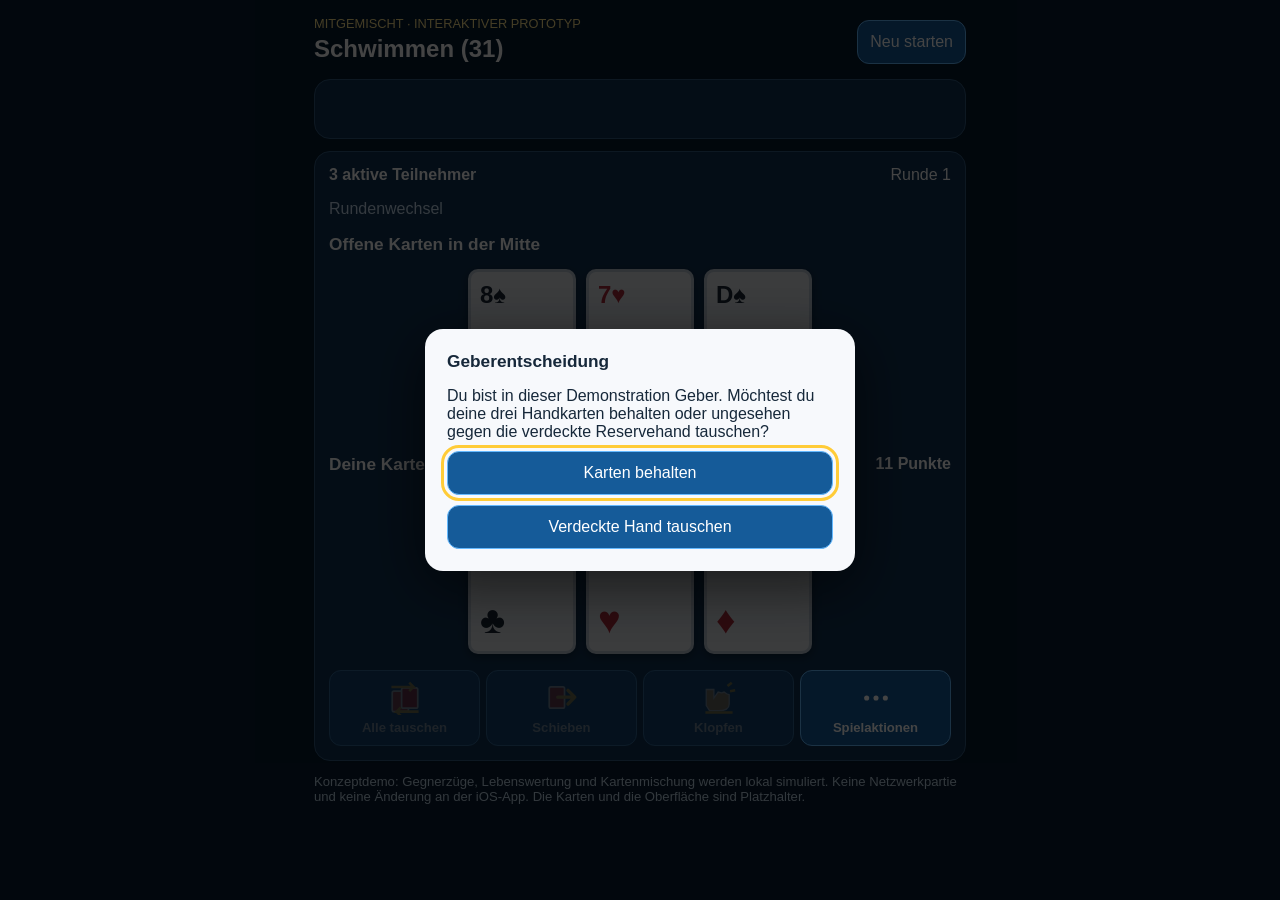
==== schwimmen/index.html @ 588c95e6 "Add standalone Schwimmen interactive prototype" ====
<!doctype html><html lang="de"><head><meta charset="utf-8"><meta name="viewport" content="width=device-width,initial-scale=1"><title>Mitgemischt – Schwimmen Klickdummy</title><style>:root{font-family:-apple-system,BlinkMacSystemFont,'Segoe UI',sans-serif;color-scheme:dark}*{box-sizing:border-box}body{margin:0;background:#071b30;color:white}main{max-width:680px;margin:auto;padding:16px 14px 48px}h1{font-size:1.5rem;margin:4px 0}h2{font-size:1.08rem}button{font:inherit;cursor:pointer;color:white;background:#155b99;border:1px solid #65baff;border-radius:12px;padding:12px}button:disabled{opacity:.38;cursor:default}button:focus-visible{outline:3px solid #ffcc38;outline-offset:3px}.panel{background:#123353;border:1px solid #315b80;border-radius:16px;padding:14px;margin:12px 0}.muted{color:#c2d7eb}.status{min-height:60px}.cards{display:flex;justify-content:center;gap:10px;margin:10px 0 16px}.card{width:min(29%,108px);aspect-ratio:.7;background:#fff;color:#18212d;border-radius:10px;border:3px solid #d4dce5;padding:9px;text-align:left;font-size:1.5rem;font-weight:800;display:flex;flex-direction:column;justify-content:space-between;box-shadow:0 3px 9px #0006}.card span:last-child{text-align:center;font-size:2.4rem}.red{color:#c32935}.card.selected{outline:4px solid #ffca40}.card:disabled{opacity:.85}.actions{display:grid;grid-template-columns:repeat(4,minmax(0,1fr));gap:6px}.action{padding:8px 2px;min-height:76px;font-size:.72rem;display:flex;flex-direction:column;align-items:center;justify-content:center;gap:5px}.action svg{width:34px;height:34px}.action b{font-size:.69rem}.footer{color:#bed3e4;font-size:.82rem}.overlay{position:fixed;inset:0;background:#000b;display:flex;align-items:center;justify-content:center;padding:20px;z-index:5}.dialog{width:min(100%,430px);background:#f7f9fc;color:#16283a;border-radius:18px;padding:22px;box-shadow:0 15px 60px #0009}.dialog button{width:100%;margin-top:10px}.dialog h2{margin-top:0}.secondary{background:#31526d}.badge{font-size:.8rem;color:#ffe58b}.top{display:flex;align-items:center;justify-content:space-between;gap:12px}.score{width:100%;border-collapse:collapse}.score td,.score th{padding:9px 5px;text-align:left;border-bottom:1px solid #45627c}.hidden{display:none!important}@media(min-width:650px){.action{font-size:.86rem}.action b{font-size:.82rem}}</style></head><body><main><div class="top"><div><div class="badge">MITGEMISCHT · INTERAKTIVER PROTOTYP</div><h1>Schwimmen (31)</h1></div><button onclick="reset()">Neu starten</button></div><div class="panel status" role="status" aria-live="polite" id="status"></div><div class="panel"><div class="top"><strong id="opponents">Teilnehmer</strong><span id="round">Runde 1</span></div><p class="muted" id="turnlabel"></p><h2>Offene Karten in der Mitte</h2><div id="middle" class="cards"></div><div class="top"><h2>Deine Karten</h2><strong id="points"></strong></div><div id="hand" class="cards"></div><div class="actions"><button class="action" id="all" onclick="allSwap()"><svg viewBox="0 0 40 40" aria-hidden="true"><rect x="5" y="12" width="19" height="24" rx="2" fill="#e84b4b" stroke="white" stroke-width="2"/><rect x="16" y="8" width="19" height="24" rx="2" fill="#d92d37" stroke="white" stroke-width="2"/><path d="M4 7H30l-5-5m5 5-5 5M36 36H10l5-5m-5 5 5 5" fill="none" stroke="#ffd04d" stroke-width="3"/></svg><b>Alle tauschen</b></button><button class="action" id="pass" onclick="pass()"><svg viewBox="0 0 40 40" aria-hidden="true"><rect x="5" y="7" width="18" height="25" rx="2" fill="#db4141" stroke="white" stroke-width="2"/><path d="M15 19H35m-8-8 8 8-8 8" fill="none" stroke="#ffd04d" stroke-width="4" stroke-linecap="round" stroke-linejoin="round"/></svg><b>Schieben</b></button><button class="action" id="knock" onclick="knock()"><svg viewBox="0 0 40 40" aria-hidden="true"><path d="M5 10h9v10l5-7 4 1 3-1 3 2 3 1v11c0 5-5 8-13 8H9L5 29Z" fill="#f2b776" stroke="white" stroke-width="1.5"/><path d="M4 37h32M30 6l5-4m-2 10 6-1" stroke="#ffce44" stroke-width="3"/></svg><b>Klopfen</b></button><button class="action" onclick="showScore()"><svg viewBox="0 0 40 40" aria-hidden="true"><circle cx="9" cy="20" r="3" fill="white"/><circle cx="20" cy="20" r="3" fill="white"/><circle cx="31" cy="20" r="3" fill="white"/></svg><b>Spielaktionen</b></button></div></div><p class="footer">Konzeptdemo: Gegnerzüge, Lebenswertung und Kartenmischung werden lokal simuliert. Keine Netzwerkpartie und keine Änderung an der iOS-App. Die Karten und die Oberfläche sind Platzhalter.</p></main><div id="modal" class="overlay hidden"><div class="dialog" role="dialog" aria-modal="true" aria-labelledby="dialogTitle"><h2 id="dialogTitle"></h2><div id="dialogText"></div><div id="dialogButtons"></div></div></div><script>
const ranks=['7','8','9','10','B','D','K','A'],suits=['♠','♥','♦','♣'];let deck,hand,middle,discard,players,round,turn,selected,knocked,phase,previousFocus,allPassed;
const $=id=>document.getElementById(id);function shuffle(a){for(let i=a.length-1;i>0;i--){let j=Math.floor(Math.random()*(i+1));[a[i],a[j]]=[a[j],a[i]]}return a}function newDeck(){return shuffle(suits.flatMap(s=>ranks.map(r=>r+s)))}function value(c){let r=c.slice(0,-1);return r==='A'?11:['10','B','D','K'].includes(r)?10:Number(r)}function score(a){if(a.every(c=>c.slice(0,-1)==='A'))return 32;if(a.every(c=>c.slice(0,-1)===a[0].slice(0,-1)))return 30.5;return Math.max(...suits.map(s=>a.filter(c=>c.endsWith(s)).reduce((n,c)=>n+value(c),0)))}function format(n){return String(n).replace('.',',')}function refill(){if(deck.length<3&&discard.length){deck=shuffle(deck.concat(discard));discard=[]}}function draw3(){refill();return deck.splice(0,3)}function announce(s){$('status').textContent=s}function reset(){deck=newDeck();discard=[];players=[{name:'Du',lives:3,swimming:false,out:false},{name:'Teilnehmer 2',lives:3,swimming:false,out:false},{name:'Teilnehmer 3',lives:3,swimming:false,out:false}];round=1;turn=0;selected=-1;knocked=false;allPassed=0;phase='dealer';hand=draw3();middle=draw3();render();dialog('Geberentscheidung','Du bist in dieser Demonstration Geber. Möchtest du deine drei Handkarten behalten oder ungesehen gegen die verdeckte Reservehand tauschen?',[['Karten behalten',()=>{phase='play';announce('Du behältst deine Karten. Der erste reguläre Spielzug beginnt.');render()}],['Verdeckte Hand tauschen',()=>{let old=hand;hand=draw3();discard.push(...old);phase='play';announce('Du hast die verdeckte Reservehand übernommen. Der erste reguläre Spielzug beginnt.');render()}]])}function card(c,idx,area){let b=document.createElement('button');b.className='card'+(/[♥♦]/.test(c)?' red':'')+(area==='hand'&&idx===selected?' selected':'');b.setAttribute('aria-label',area==='hand'?'Handkarte '+(idx+1)+': '+c:'Mittelkarte '+(idx+1)+': '+c);b.disabled=phase!=='play'||turn!==0;b.innerHTML='<span>'+c+'</span><span aria-hidden="true">'+c.slice(-1)+'</span>';b.onclick=()=>choose(area,idx);return b}function render(){['hand','middle'].forEach(area=>{let el=$(area);el.replaceChildren();(area==='hand'?hand:middle).forEach((c,i)=>el.append(card(c,i,area)))});$('points').textContent=format(score(hand))+' Punkte';$('round').textContent='Runde '+round;$('opponents').textContent=players.filter(p=>!p.out).length+' aktive Teilnehmer';$('turnlabel').textContent=phase==='play'?(turn===0?'Du bist am Zug.':'Teilnehmer '+(turn+1)+' ist am Zug.'):'Rundenwechsel';['all','pass','knock'].forEach(id=>$(id).disabled=phase!=='play'||turn!==0||(id==='knock'&&knocked));if(phase==='play'&&turn===0&&!$('status').textContent)announce('Du bist am Zug. Wähle eine Handkarte und dann eine Mittelkarte oder nutze eine Aktion.')}function choose(area,i){if(area==='hand'){selected=i;announce('Handkarte '+hand[i]+' ausgewählt. Wähle die gewünschte Mittelkarte.');render();return}if(selected<0){announce('Wähle zuerst eine Handkarte.');return}let t=hand[selected];hand[selected]=middle[i];middle[i]=t;selected=-1;announce('Eine Karte getauscht. Deine Wertung: '+format(score(hand))+' Punkte.');endAction()}function allSwap(){if(phase!=='play'||turn!==0)return;[hand,middle]=[middle,hand];announce('Alle drei Karten getauscht. Deine Wertung: '+format(score(hand))+' Punkte.');endAction()}function pass(){announce('Du hast geschoben.');allPassed++;nextTurn()}function knock(){knocked=true;announce('Du hast geklopft. Die Schlussrunde beginnt.');nextTurn()}function endAction(){render();let s=score(hand);if(s>=31){phase='declare';render();dialog(s===32?'Feuer!':'31 Punkte erreicht',s===32?'Du hast drei Asse. Verkünde Feuer, um die Runde zu beenden.':'Du hast 31 Punkte. Verkünde dein Ergebnis, um die Runde zu beenden.',[[s===32?'Feuer verkünden':'31 Punkte verkünden',()=>finishRound(s===32)]]);return}allPassed=0;nextTurn()}function nextTurn(){turn=1;render();announce('Teilnehmer 2 ist am Zug. Gegneraktionen werden in dieser Demo simuliert.');dialog('Gegnerzüge simulieren','Die tatsächliche App wartet auf die anderen Geräte. Hier kannst du ihre Spielzüge überspringen und die nächste Auswertung ansehen.',[['Gegnerzüge ausführen',()=>{if(knocked){finishRound(false);return}turn=0;if(allPassed){discard.push(...middle);middle=draw3();allPassed=0;announce('Alle Teilnehmer haben geschoben. Die Mittelkarten wurden erneuert. Du bist am Zug.')}else announce('Teilnehmer 2 hat eine Karte getauscht. Teilnehmer 3 hat geschoben. Du bist am Zug.');render()}],['Runde auswerten',()=>finishRound(false)]])}function finishRound(fire){phase='result';let rivalScores=players.slice(1).map(()=>Math.floor(12+Math.random()*19));let vals=[score(hand),...rivalScores],lowest=Math.min(...vals);let losers=fire?[1,2]:vals.map((v,i)=>v===lowest?i:-1).filter(i=>i>=0);losers.forEach(i=>{let p=players[i];if(p.out)return;if(p.swimming)p.out=true;else if(p.lives>1)p.lives--;else{p.lives=0;p.swimming=true}});render();let desc='Du: '+format(vals[0])+' Punkte. Gegner: '+rivalScores.join(' und ')+' Punkte. '+(fire?'Feuer: Alle anderen verlieren ein Leben.':'Niedrigste Wertung verliert ein Leben.');dialog('Rundenergebnis',desc,[['Aktuellen Spielstand ansehen',showScore],['Nächste Runde',nextRound]])}function nextRound(){if(players.filter(p=>!p.out).length<=1){dialog('Spielende','Die Partie ist beendet.',[['Neue Partie',reset]]);return}round++;deck=newDeck();discard=[];hand=draw3();middle=draw3();selected=-1;turn=0;knocked=false;allPassed=0;phase='play';announce('Neue Runde. Du bist am Zug.');render()}function showScore(){let html='<table class="score"><thead><tr><th>Teilnehmer</th><th>Leben / Status</th></tr></thead><tbody>'+players.map(p=>'<tr><td>'+p.name+'</td><td>'+(p.out?'Ausgeschieden':p.swimming?'Schwimmt – letzte Chance':p.lives+' Leben')+'</td></tr>').join('')+'</tbody></table>';dialog('Aktueller Spielstand',html,[['Schließen',()=>{}]])}function dialog(title,body,buttons){previousFocus=document.activeElement;$('dialogTitle').textContent=title;$('dialogText').innerHTML=body;$('dialogButtons').replaceChildren();buttons.forEach(([label,fn])=>{let b=document.createElement('button');b.textContent=label;b.onclick=()=>{closeDialog();fn()};$('dialogButtons').append(b)});$('modal').classList.remove('hidden');$('dialogButtons').querySelector('button')?.focus()}function closeDialog(){$('modal').classList.add('hidden');previousFocus?.focus?.()}reset();
</script></body></html>
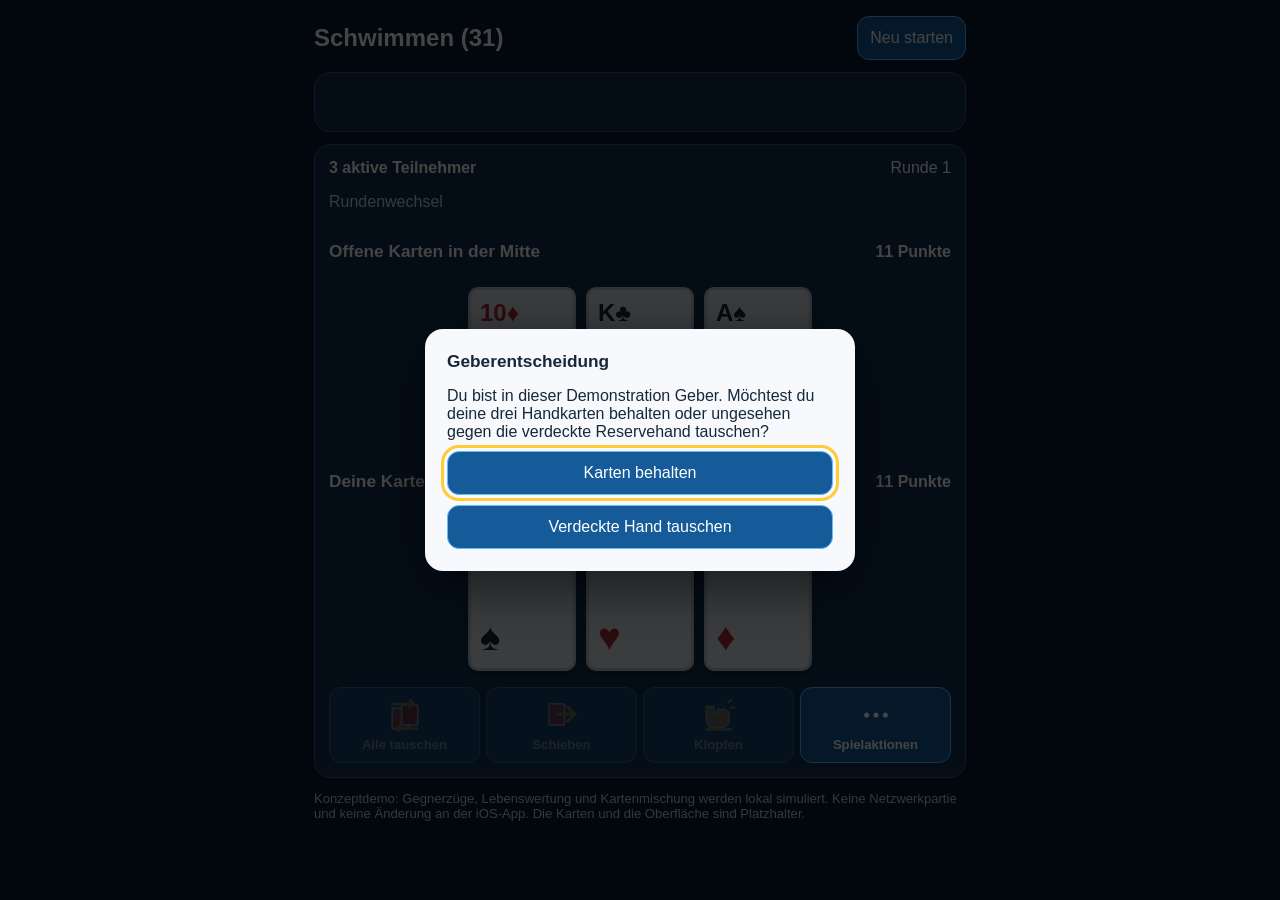
==== commit 5410ae47: "Refine Schwimmen prototype layout, middle score and German VoiceOver card labels" ====
--- a/schwimmen/index.html
+++ b/schwimmen/index.html
@@ -1,4 +1,4 @@
-<!doctype html><html lang="de"><head><meta charset="utf-8"><meta name="viewport" content="width=device-width,initial-scale=1"><title>Mitgemischt – Schwimmen Klickdummy</title><style>:root{font-family:-apple-system,BlinkMacSystemFont,'Segoe UI',sans-serif;color-scheme:dark}*{box-sizing:border-box}body{margin:0;background:#071b30;color:white}main{max-width:680px;margin:auto;padding:16px 14px 48px}h1{font-size:1.5rem;margin:4px 0}h2{font-size:1.08rem}button{font:inherit;cursor:pointer;color:white;background:#155b99;border:1px solid #65baff;border-radius:12px;padding:12px}button:disabled{opacity:.38;cursor:default}button:focus-visible{outline:3px solid #ffcc38;outline-offset:3px}.panel{background:#123353;border:1px solid #315b80;border-radius:16px;padding:14px;margin:12px 0}.muted{color:#c2d7eb}.status{min-height:60px}.cards{display:flex;justify-content:center;gap:10px;margin:10px 0 16px}.card{width:min(29%,108px);aspect-ratio:.7;background:#fff;color:#18212d;border-radius:10px;border:3px solid #d4dce5;padding:9px;text-align:left;font-size:1.5rem;font-weight:800;display:flex;flex-direction:column;justify-content:space-between;box-shadow:0 3px 9px #0006}.card span:last-child{text-align:center;font-size:2.4rem}.red{color:#c32935}.card.selected{outline:4px solid #ffca40}.card:disabled{opacity:.85}.actions{display:grid;grid-template-columns:repeat(4,minmax(0,1fr));gap:6px}.action{padding:8px 2px;min-height:76px;font-size:.72rem;display:flex;flex-direction:column;align-items:center;justify-content:center;gap:5px}.action svg{width:34px;height:34px}.action b{font-size:.69rem}.footer{color:#bed3e4;font-size:.82rem}.overlay{position:fixed;inset:0;background:#000b;display:flex;align-items:center;justify-content:center;padding:20px;z-index:5}.dialog{width:min(100%,430px);background:#f7f9fc;color:#16283a;border-radius:18px;padding:22px;box-shadow:0 15px 60px #0009}.dialog button{width:100%;margin-top:10px}.dialog h2{margin-top:0}.secondary{background:#31526d}.badge{font-size:.8rem;color:#ffe58b}.top{display:flex;align-items:center;justify-content:space-between;gap:12px}.score{width:100%;border-collapse:collapse}.score td,.score th{padding:9px 5px;text-align:left;border-bottom:1px solid #45627c}.hidden{display:none!important}@media(min-width:650px){.action{font-size:.86rem}.action b{font-size:.82rem}}</style></head><body><main><div class="top"><div><div class="badge">MITGEMISCHT · INTERAKTIVER PROTOTYP</div><h1>Schwimmen (31)</h1></div><button onclick="reset()">Neu starten</button></div><div class="panel status" role="status" aria-live="polite" id="status"></div><div class="panel"><div class="top"><strong id="opponents">Teilnehmer</strong><span id="round">Runde 1</span></div><p class="muted" id="turnlabel"></p><h2>Offene Karten in der Mitte</h2><div id="middle" class="cards"></div><div class="top"><h2>Deine Karten</h2><strong id="points"></strong></div><div id="hand" class="cards"></div><div class="actions"><button class="action" id="all" onclick="allSwap()"><svg viewBox="0 0 40 40" aria-hidden="true"><rect x="5" y="12" width="19" height="24" rx="2" fill="#e84b4b" stroke="white" stroke-width="2"/><rect x="16" y="8" width="19" height="24" rx="2" fill="#d92d37" stroke="white" stroke-width="2"/><path d="M4 7H30l-5-5m5 5-5 5M36 36H10l5-5m-5 5 5 5" fill="none" stroke="#ffd04d" stroke-width="3"/></svg><b>Alle tauschen</b></button><button class="action" id="pass" onclick="pass()"><svg viewBox="0 0 40 40" aria-hidden="true"><rect x="5" y="7" width="18" height="25" rx="2" fill="#db4141" stroke="white" stroke-width="2"/><path d="M15 19H35m-8-8 8 8-8 8" fill="none" stroke="#ffd04d" stroke-width="4" stroke-linecap="round" stroke-linejoin="round"/></svg><b>Schieben</b></button><button class="action" id="knock" onclick="knock()"><svg viewBox="0 0 40 40" aria-hidden="true"><path d="M5 10h9v10l5-7 4 1 3-1 3 2 3 1v11c0 5-5 8-13 8H9L5 29Z" fill="#f2b776" stroke="white" stroke-width="1.5"/><path d="M4 37h32M30 6l5-4m-2 10 6-1" stroke="#ffce44" stroke-width="3"/></svg><b>Klopfen</b></button><button class="action" onclick="showScore()"><svg viewBox="0 0 40 40" aria-hidden="true"><circle cx="9" cy="20" r="3" fill="white"/><circle cx="20" cy="20" r="3" fill="white"/><circle cx="31" cy="20" r="3" fill="white"/></svg><b>Spielaktionen</b></button></div></div><p class="footer">Konzeptdemo: Gegnerzüge, Lebenswertung und Kartenmischung werden lokal simuliert. Keine Netzwerkpartie und keine Änderung an der iOS-App. Die Karten und die Oberfläche sind Platzhalter.</p></main><div id="modal" class="overlay hidden"><div class="dialog" role="dialog" aria-modal="true" aria-labelledby="dialogTitle"><h2 id="dialogTitle"></h2><div id="dialogText"></div><div id="dialogButtons"></div></div></div><script>
+<!doctype html><html lang="de"><head><meta charset="utf-8"><meta name="viewport" content="width=device-width,initial-scale=1"><title>Mitgemischt – Schwimmen Klickdummy</title><style>:root{font-family:-apple-system,BlinkMacSystemFont,'Segoe UI',sans-serif;color-scheme:dark}*{box-sizing:border-box}body{margin:0;background:#071b30;color:white}main{max-width:680px;margin:auto;padding:16px 14px 48px}h1{font-size:1.5rem;margin:4px 0}h2{font-size:1.08rem}button{font:inherit;cursor:pointer;color:white;background:#155b99;border:1px solid #65baff;border-radius:12px;padding:12px}button:disabled{opacity:.38;cursor:default}button:focus-visible{outline:3px solid #ffcc38;outline-offset:3px}.panel{background:#123353;border:1px solid #315b80;border-radius:16px;padding:14px;margin:12px 0}.muted{color:#c2d7eb}.status{min-height:60px}.cards{display:flex;justify-content:center;gap:10px;margin:10px 0 16px}.card{width:min(29%,108px);aspect-ratio:.7;background:#fff;color:#18212d;border-radius:10px;border:3px solid #d4dce5;padding:9px;text-align:left;font-size:1.5rem;font-weight:800;display:flex;flex-direction:column;justify-content:space-between;box-shadow:0 3px 9px #0006}.card span:last-child{text-align:center;font-size:2.4rem}.red{color:#c32935}.card.selected{outline:4px solid #ffca40}.card:disabled{opacity:.85}.actions{display:grid;grid-template-columns:repeat(4,minmax(0,1fr));gap:6px}.action{padding:8px 2px;min-height:76px;font-size:.72rem;display:flex;flex-direction:column;align-items:center;justify-content:center;gap:5px}.action svg{width:34px;height:34px}.action b{font-size:.69rem}.footer{color:#bed3e4;font-size:.82rem}.overlay{position:fixed;inset:0;background:#000b;display:flex;align-items:center;justify-content:center;padding:20px;z-index:5}.dialog{width:min(100%,430px);background:#f7f9fc;color:#16283a;border-radius:18px;padding:22px;box-shadow:0 15px 60px #0009}.dialog button{width:100%;margin-top:10px}.dialog h2{margin-top:0}.secondary{background:#31526d}.badge{font-size:.8rem;color:#ffe58b}.top{display:flex;align-items:center;justify-content:space-between;gap:12px}.score{width:100%;border-collapse:collapse}.score td,.score th{padding:9px 5px;text-align:left;border-bottom:1px solid #45627c}.hidden{display:none!important}@media(min-width:650px){.action{font-size:.86rem}.action b{font-size:.82rem}}</style></head><body><main><div class="top"><div><h1>Schwimmen (31)</h1></div><button onclick="reset()">Neu starten</button></div><div class="panel status" role="status" aria-live="polite" id="status"></div><div class="panel"><div class="top"><strong id="opponents">Teilnehmer</strong><span id="round">Runde 1</span></div><p class="muted" id="turnlabel"></p><div class="top"><h2>Offene Karten in der Mitte</h2><strong id="middlepoints"></strong></div><div id="middle" class="cards"></div><div class="top"><h2>Deine Karten</h2><strong id="points"></strong></div><div id="hand" class="cards"></div><div class="actions"><button class="action" id="all" onclick="allSwap()"><svg viewBox="0 0 40 40" aria-hidden="true"><rect x="5" y="12" width="19" height="24" rx="2" fill="#e84b4b" stroke="white" stroke-width="2"/><rect x="16" y="8" width="19" height="24" rx="2" fill="#d92d37" stroke="white" stroke-width="2"/><path d="M4 7H30l-5-5m5 5-5 5M36 36H10l5-5m-5 5 5 5" fill="none" stroke="#ffd04d" stroke-width="3"/></svg><b>Alle tauschen</b></button><button class="action" id="pass" onclick="pass()"><svg viewBox="0 0 40 40" aria-hidden="true"><rect x="5" y="7" width="18" height="25" rx="2" fill="#db4141" stroke="white" stroke-width="2"/><path d="M15 19H35m-8-8 8 8-8 8" fill="none" stroke="#ffd04d" stroke-width="4" stroke-linecap="round" stroke-linejoin="round"/></svg><b>Schieben</b></button><button class="action" id="knock" onclick="knock()"><svg viewBox="0 0 40 40" aria-hidden="true"><path d="M5 10h9v10l5-7 4 1 3-1 3 2 3 1v11c0 5-5 8-13 8H9L5 29Z" fill="#f2b776" stroke="white" stroke-width="1.5"/><path d="M4 37h32M30 6l5-4m-2 10 6-1" stroke="#ffce44" stroke-width="3"/></svg><b>Klopfen</b></button><button class="action" onclick="showScore()"><svg viewBox="0 0 40 40" aria-hidden="true"><circle cx="9" cy="20" r="3" fill="white"/><circle cx="20" cy="20" r="3" fill="white"/><circle cx="31" cy="20" r="3" fill="white"/></svg><b>Spielaktionen</b></button></div></div><p class="footer">Konzeptdemo: Gegnerzüge, Lebenswertung und Kartenmischung werden lokal simuliert. Keine Netzwerkpartie und keine Änderung an der iOS-App. Die Karten und die Oberfläche sind Platzhalter.</p></main><div id="modal" class="overlay hidden"><div class="dialog" role="dialog" aria-modal="true" aria-labelledby="dialogTitle"><h2 id="dialogTitle"></h2><div id="dialogText"></div><div id="dialogButtons"></div></div></div><script>
 const ranks=['7','8','9','10','B','D','K','A'],suits=['♠','♥','♦','♣'];let deck,hand,middle,discard,players,round,turn,selected,knocked,phase,previousFocus,allPassed;
-const $=id=>document.getElementById(id);function shuffle(a){for(let i=a.length-1;i>0;i--){let j=Math.floor(Math.random()*(i+1));[a[i],a[j]]=[a[j],a[i]]}return a}function newDeck(){return shuffle(suits.flatMap(s=>ranks.map(r=>r+s)))}function value(c){let r=c.slice(0,-1);return r==='A'?11:['10','B','D','K'].includes(r)?10:Number(r)}function score(a){if(a.every(c=>c.slice(0,-1)==='A'))return 32;if(a.every(c=>c.slice(0,-1)===a[0].slice(0,-1)))return 30.5;return Math.max(...suits.map(s=>a.filter(c=>c.endsWith(s)).reduce((n,c)=>n+value(c),0)))}function format(n){return String(n).replace('.',',')}function refill(){if(deck.length<3&&discard.length){deck=shuffle(deck.concat(discard));discard=[]}}function draw3(){refill();return deck.splice(0,3)}function announce(s){$('status').textContent=s}function reset(){deck=newDeck();discard=[];players=[{name:'Du',lives:3,swimming:false,out:false},{name:'Teilnehmer 2',lives:3,swimming:false,out:false},{name:'Teilnehmer 3',lives:3,swimming:false,out:false}];round=1;turn=0;selected=-1;knocked=false;allPassed=0;phase='dealer';hand=draw3();middle=draw3();render();dialog('Geberentscheidung','Du bist in dieser Demonstration Geber. Möchtest du deine drei Handkarten behalten oder ungesehen gegen die verdeckte Reservehand tauschen?',[['Karten behalten',()=>{phase='play';announce('Du behältst deine Karten. Der erste reguläre Spielzug beginnt.');render()}],['Verdeckte Hand tauschen',()=>{let old=hand;hand=draw3();discard.push(...old);phase='play';announce('Du hast die verdeckte Reservehand übernommen. Der erste reguläre Spielzug beginnt.');render()}]])}function card(c,idx,area){let b=document.createElement('button');b.className='card'+(/[♥♦]/.test(c)?' red':'')+(area==='hand'&&idx===selected?' selected':'');b.setAttribute('aria-label',area==='hand'?'Handkarte '+(idx+1)+': '+c:'Mittelkarte '+(idx+1)+': '+c);b.disabled=phase!=='play'||turn!==0;b.innerHTML='<span>'+c+'</span><span aria-hidden="true">'+c.slice(-1)+'</span>';b.onclick=()=>choose(area,idx);return b}function render(){['hand','middle'].forEach(area=>{let el=$(area);el.replaceChildren();(area==='hand'?hand:middle).forEach((c,i)=>el.append(card(c,i,area)))});$('points').textContent=format(score(hand))+' Punkte';$('round').textContent='Runde '+round;$('opponents').textContent=players.filter(p=>!p.out).length+' aktive Teilnehmer';$('turnlabel').textContent=phase==='play'?(turn===0?'Du bist am Zug.':'Teilnehmer '+(turn+1)+' ist am Zug.'):'Rundenwechsel';['all','pass','knock'].forEach(id=>$(id).disabled=phase!=='play'||turn!==0||(id==='knock'&&knocked));if(phase==='play'&&turn===0&&!$('status').textContent)announce('Du bist am Zug. Wähle eine Handkarte und dann eine Mittelkarte oder nutze eine Aktion.')}function choose(area,i){if(area==='hand'){selected=i;announce('Handkarte '+hand[i]+' ausgewählt. Wähle die gewünschte Mittelkarte.');render();return}if(selected<0){announce('Wähle zuerst eine Handkarte.');return}let t=hand[selected];hand[selected]=middle[i];middle[i]=t;selected=-1;announce('Eine Karte getauscht. Deine Wertung: '+format(score(hand))+' Punkte.');endAction()}function allSwap(){if(phase!=='play'||turn!==0)return;[hand,middle]=[middle,hand];announce('Alle drei Karten getauscht. Deine Wertung: '+format(score(hand))+' Punkte.');endAction()}function pass(){announce('Du hast geschoben.');allPassed++;nextTurn()}function knock(){knocked=true;announce('Du hast geklopft. Die Schlussrunde beginnt.');nextTurn()}function endAction(){render();let s=score(hand);if(s>=31){phase='declare';render();dialog(s===32?'Feuer!':'31 Punkte erreicht',s===32?'Du hast drei Asse. Verkünde Feuer, um die Runde zu beenden.':'Du hast 31 Punkte. Verkünde dein Ergebnis, um die Runde zu beenden.',[[s===32?'Feuer verkünden':'31 Punkte verkünden',()=>finishRound(s===32)]]);return}allPassed=0;nextTurn()}function nextTurn(){turn=1;render();announce('Teilnehmer 2 ist am Zug. Gegneraktionen werden in dieser Demo simuliert.');dialog('Gegnerzüge simulieren','Die tatsächliche App wartet auf die anderen Geräte. Hier kannst du ihre Spielzüge überspringen und die nächste Auswertung ansehen.',[['Gegnerzüge ausführen',()=>{if(knocked){finishRound(false);return}turn=0;if(allPassed){discard.push(...middle);middle=draw3();allPassed=0;announce('Alle Teilnehmer haben geschoben. Die Mittelkarten wurden erneuert. Du bist am Zug.')}else announce('Teilnehmer 2 hat eine Karte getauscht. Teilnehmer 3 hat geschoben. Du bist am Zug.');render()}],['Runde auswerten',()=>finishRound(false)]])}function finishRound(fire){phase='result';let rivalScores=players.slice(1).map(()=>Math.floor(12+Math.random()*19));let vals=[score(hand),...rivalScores],lowest=Math.min(...vals);let losers=fire?[1,2]:vals.map((v,i)=>v===lowest?i:-1).filter(i=>i>=0);losers.forEach(i=>{let p=players[i];if(p.out)return;if(p.swimming)p.out=true;else if(p.lives>1)p.lives--;else{p.lives=0;p.swimming=true}});render();let desc='Du: '+format(vals[0])+' Punkte. Gegner: '+rivalScores.join(' und ')+' Punkte. '+(fire?'Feuer: Alle anderen verlieren ein Leben.':'Niedrigste Wertung verliert ein Leben.');dialog('Rundenergebnis',desc,[['Aktuellen Spielstand ansehen',showScore],['Nächste Runde',nextRound]])}function nextRound(){if(players.filter(p=>!p.out).length<=1){dialog('Spielende','Die Partie ist beendet.',[['Neue Partie',reset]]);return}round++;deck=newDeck();discard=[];hand=draw3();middle=draw3();selected=-1;turn=0;knocked=false;allPassed=0;phase='play';announce('Neue Runde. Du bist am Zug.');render()}function showScore(){let html='<table class="score"><thead><tr><th>Teilnehmer</th><th>Leben / Status</th></tr></thead><tbody>'+players.map(p=>'<tr><td>'+p.name+'</td><td>'+(p.out?'Ausgeschieden':p.swimming?'Schwimmt – letzte Chance':p.lives+' Leben')+'</td></tr>').join('')+'</tbody></table>';dialog('Aktueller Spielstand',html,[['Schließen',()=>{}]])}function dialog(title,body,buttons){previousFocus=document.activeElement;$('dialogTitle').textContent=title;$('dialogText').innerHTML=body;$('dialogButtons').replaceChildren();buttons.forEach(([label,fn])=>{let b=document.createElement('button');b.textContent=label;b.onclick=()=>{closeDialog();fn()};$('dialogButtons').append(b)});$('modal').classList.remove('hidden');$('dialogButtons').querySelector('button')?.focus()}function closeDialog(){$('modal').classList.add('hidden');previousFocus?.focus?.()}reset();
+const $=id=>document.getElementById(id);function shuffle(a){for(let i=a.length-1;i>0;i--){let j=Math.floor(Math.random()*(i+1));[a[i],a[j]]=[a[j],a[i]]}return a}function newDeck(){return shuffle(suits.flatMap(s=>ranks.map(r=>r+s)))}function value(c){let r=c.slice(0,-1);return r==='A'?11:['10','B','D','K'].includes(r)?10:Number(r)}function score(a){if(a.every(c=>c.slice(0,-1)==='A'))return 32;if(a.every(c=>c.slice(0,-1)===a[0].slice(0,-1)))return 30.5;return Math.max(...suits.map(s=>a.filter(c=>c.endsWith(s)).reduce((n,c)=>n+value(c),0)))}function format(n){return String(n).replace('.',',')}function cardName(c){const r=c.slice(0,-1),s=c.slice(-1);const rank={A:'Ass',K:'König',D:'Dame',B:'Bube'}[r]||r;const suit={'♠':'Pik','♥':'Herz','♦':'Karo','♣':'Kreuz'}[s];return suit+' '+rank}function speakCards(a){return a.map(cardName).join(', ')}function refill(){if(deck.length<3&&discard.length){deck=shuffle(deck.concat(discard));discard=[]}}function draw3(){refill();return deck.splice(0,3)}function announce(s){$('status').textContent=s}function reset(){deck=newDeck();discard=[];players=[{name:'Du',lives:3,swimming:false,out:false},{name:'Teilnehmer 2',lives:3,swimming:false,out:false},{name:'Teilnehmer 3',lives:3,swimming:false,out:false}];round=1;turn=0;selected=-1;knocked=false;allPassed=0;phase='dealer';hand=draw3();middle=draw3();render();dialog('Geberentscheidung','Du bist in dieser Demonstration Geber. Möchtest du deine drei Handkarten behalten oder ungesehen gegen die verdeckte Reservehand tauschen?',[['Karten behalten',()=>{phase='play';announce('Du behältst deine Karten. Der erste reguläre Spielzug beginnt.');render()}],['Verdeckte Hand tauschen',()=>{let old=hand;hand=draw3();discard.push(...old);phase='play';announce('Du hast die verdeckte Reservehand übernommen. Der erste reguläre Spielzug beginnt.');render()}]])}function card(c,idx,area){let b=document.createElement('button');b.className='card'+(/[♥♦]/.test(c)?' red':'')+(area==='hand'&&idx===selected?' selected':'');b.setAttribute('aria-label',area==='hand'?'Handkarte '+(idx+1)+': '+cardName(c):'Mittelkarte '+(idx+1)+': '+cardName(c));b.disabled=phase!=='play'||turn!==0;b.innerHTML='<span>'+c+'</span><span aria-hidden="true">'+c.slice(-1)+'</span>';b.onclick=()=>choose(area,idx);return b}function render(){['hand','middle'].forEach(area=>{let el=$(area);el.replaceChildren();(area==='hand'?hand:middle).forEach((c,i)=>el.append(card(c,i,area)))});$('points').textContent=format(score(hand))+' Punkte';$('middlepoints').textContent=format(score(middle))+' Punkte';$('round').textContent='Runde '+round;$('opponents').textContent=players.filter(p=>!p.out).length+' aktive Teilnehmer';$('turnlabel').textContent=phase==='play'?(turn===0?'Du bist am Zug.':'Teilnehmer '+(turn+1)+' ist am Zug.'):'Rundenwechsel';['all','pass','knock'].forEach(id=>$(id).disabled=phase!=='play'||turn!==0||(id==='knock'&&knocked));if(phase==='play'&&turn===0&&!$('status').textContent)announce('Du bist am Zug. Wähle eine Handkarte und dann eine Mittelkarte oder nutze eine Aktion.')}function choose(area,i){if(area==='hand'){selected=i;announce('Handkarte '+cardName(hand[i])+' ausgewählt. Wähle die gewünschte Mittelkarte.');render();return}if(selected<0){announce('Wähle zuerst eine Handkarte.');return}let t=hand[selected];hand[selected]=middle[i];middle[i]=t;selected=-1;announce('Eine Karte getauscht. Deine Hand: '+speakCards(hand)+'. Deine Wertung: '+format(score(hand))+' Punkte.');endAction()}function allSwap(){if(phase!=='play'||turn!==0)return;[hand,middle]=[middle,hand];announce('Alle drei Karten getauscht. Deine Hand: '+speakCards(hand)+'. Deine Wertung: '+format(score(hand))+' Punkte.');endAction()}function pass(){announce('Du hast geschoben.');allPassed++;nextTurn()}function knock(){knocked=true;announce('Du hast geklopft. Die Schlussrunde beginnt.');nextTurn()}function endAction(){render();let s=score(hand);if(s>=31){phase='declare';render();dialog(s===32?'Feuer!':'31 Punkte erreicht',s===32?'Du hast drei Asse. Verkünde Feuer, um die Runde zu beenden.':'Du hast 31 Punkte. Verkünde dein Ergebnis, um die Runde zu beenden.',[[s===32?'Feuer verkünden':'31 Punkte verkünden',()=>finishRound(s===32)]]);return}allPassed=0;nextTurn()}function nextTurn(){turn=1;render();announce('Teilnehmer 2 ist am Zug. Gegneraktionen werden in dieser Demo simuliert.');dialog('Gegnerzüge simulieren','Die tatsächliche App wartet auf die anderen Geräte. Hier kannst du ihre Spielzüge überspringen und die nächste Auswertung ansehen.',[['Gegnerzüge ausführen',()=>{if(knocked){finishRound(false);return}turn=0;if(allPassed){discard.push(...middle);middle=draw3();allPassed=0;announce('Alle Teilnehmer haben geschoben. Die Mittelkarten wurden erneuert. Du bist am Zug.')}else announce('Teilnehmer 2 hat eine Karte getauscht. Teilnehmer 3 hat geschoben. Du bist am Zug.');render()}],['Runde auswerten',()=>finishRound(false)]])}function finishRound(fire){phase='result';let rivalScores=players.slice(1).map(()=>Math.floor(12+Math.random()*19));let vals=[score(hand),...rivalScores],lowest=Math.min(...vals);let losers=fire?[1,2]:vals.map((v,i)=>v===lowest?i:-1).filter(i=>i>=0);losers.forEach(i=>{let p=players[i];if(p.out)return;if(p.swimming)p.out=true;else if(p.lives>1)p.lives--;else{p.lives=0;p.swimming=true}});render();let desc='Du: '+format(vals[0])+' Punkte. Gegner: '+rivalScores.join(' und ')+' Punkte. '+(fire?'Feuer: Alle anderen verlieren ein Leben.':'Niedrigste Wertung verliert ein Leben.');dialog('Rundenergebnis',desc,[['Aktuellen Spielstand ansehen',showScore],['Nächste Runde',nextRound]])}function nextRound(){if(players.filter(p=>!p.out).length<=1){dialog('Spielende','Die Partie ist beendet.',[['Neue Partie',reset]]);return}round++;deck=newDeck();discard=[];hand=draw3();middle=draw3();selected=-1;turn=0;knocked=false;allPassed=0;phase='play';announce('Neue Runde. Du bist am Zug.');render()}function showScore(){let html='<table class="score"><thead><tr><th>Teilnehmer</th><th>Leben / Status</th></tr></thead><tbody>'+players.map(p=>'<tr><td>'+p.name+'</td><td>'+(p.out?'Ausgeschieden':p.swimming?'Schwimmt – letzte Chance':p.lives+' Leben')+'</td></tr>').join('')+'</tbody></table>';dialog('Aktueller Spielstand',html,[['Schließen',()=>{}]])}function dialog(title,body,buttons){previousFocus=document.activeElement;$('dialogTitle').textContent=title;$('dialogText').innerHTML=body;$('dialogButtons').replaceChildren();buttons.forEach(([label,fn])=>{let b=document.createElement('button');b.textContent=label;b.onclick=()=>{closeDialog();fn()};$('dialogButtons').append(b)});$('modal').classList.remove('hidden');$('dialogButtons').querySelector('button')?.focus()}function closeDialog(){$('modal').classList.add('hidden');previousFocus?.focus?.()}reset();
 </script></body></html>
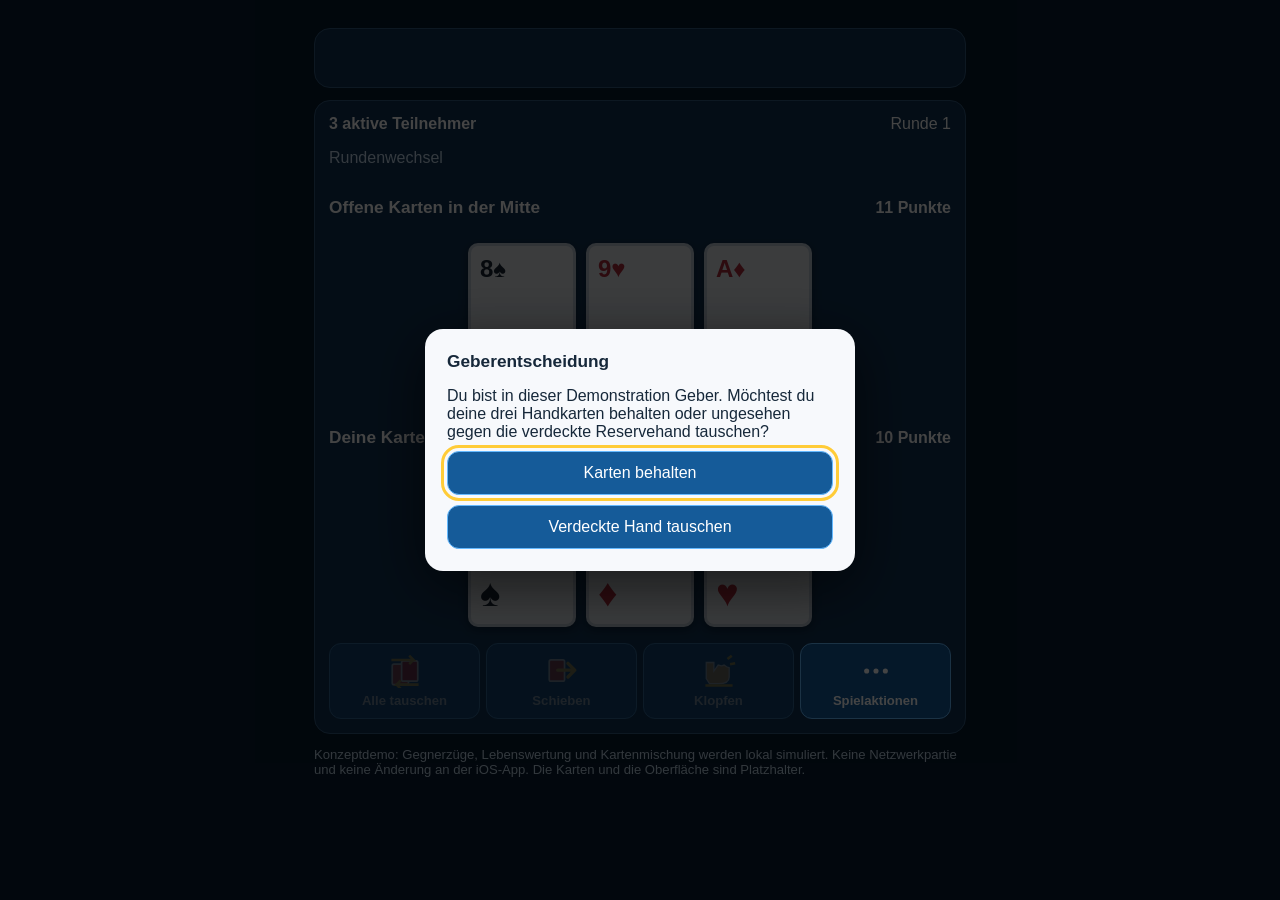
==== commit 2dc099f8: "Remove redundant Schwimmen title and restart button to save vertical space" ====
--- a/schwimmen/index.html
+++ b/schwimmen/index.html
@@ -1,4 +1,4 @@
-<!doctype html><html lang="de"><head><meta charset="utf-8"><meta name="viewport" content="width=device-width,initial-scale=1"><title>Mitgemischt – Schwimmen Klickdummy</title><style>:root{font-family:-apple-system,BlinkMacSystemFont,'Segoe UI',sans-serif;color-scheme:dark}*{box-sizing:border-box}body{margin:0;background:#071b30;color:white}main{max-width:680px;margin:auto;padding:16px 14px 48px}h1{font-size:1.5rem;margin:4px 0}h2{font-size:1.08rem}button{font:inherit;cursor:pointer;color:white;background:#155b99;border:1px solid #65baff;border-radius:12px;padding:12px}button:disabled{opacity:.38;cursor:default}button:focus-visible{outline:3px solid #ffcc38;outline-offset:3px}.panel{background:#123353;border:1px solid #315b80;border-radius:16px;padding:14px;margin:12px 0}.muted{color:#c2d7eb}.status{min-height:60px}.cards{display:flex;justify-content:center;gap:10px;margin:10px 0 16px}.card{width:min(29%,108px);aspect-ratio:.7;background:#fff;color:#18212d;border-radius:10px;border:3px solid #d4dce5;padding:9px;text-align:left;font-size:1.5rem;font-weight:800;display:flex;flex-direction:column;justify-content:space-between;box-shadow:0 3px 9px #0006}.card span:last-child{text-align:center;font-size:2.4rem}.red{color:#c32935}.card.selected{outline:4px solid #ffca40}.card:disabled{opacity:.85}.actions{display:grid;grid-template-columns:repeat(4,minmax(0,1fr));gap:6px}.action{padding:8px 2px;min-height:76px;font-size:.72rem;display:flex;flex-direction:column;align-items:center;justify-content:center;gap:5px}.action svg{width:34px;height:34px}.action b{font-size:.69rem}.footer{color:#bed3e4;font-size:.82rem}.overlay{position:fixed;inset:0;background:#000b;display:flex;align-items:center;justify-content:center;padding:20px;z-index:5}.dialog{width:min(100%,430px);background:#f7f9fc;color:#16283a;border-radius:18px;padding:22px;box-shadow:0 15px 60px #0009}.dialog button{width:100%;margin-top:10px}.dialog h2{margin-top:0}.secondary{background:#31526d}.badge{font-size:.8rem;color:#ffe58b}.top{display:flex;align-items:center;justify-content:space-between;gap:12px}.score{width:100%;border-collapse:collapse}.score td,.score th{padding:9px 5px;text-align:left;border-bottom:1px solid #45627c}.hidden{display:none!important}@media(min-width:650px){.action{font-size:.86rem}.action b{font-size:.82rem}}</style></head><body><main><div class="top"><div><h1>Schwimmen (31)</h1></div><button onclick="reset()">Neu starten</button></div><div class="panel status" role="status" aria-live="polite" id="status"></div><div class="panel"><div class="top"><strong id="opponents">Teilnehmer</strong><span id="round">Runde 1</span></div><p class="muted" id="turnlabel"></p><div class="top"><h2>Offene Karten in der Mitte</h2><strong id="middlepoints"></strong></div><div id="middle" class="cards"></div><div class="top"><h2>Deine Karten</h2><strong id="points"></strong></div><div id="hand" class="cards"></div><div class="actions"><button class="action" id="all" onclick="allSwap()"><svg viewBox="0 0 40 40" aria-hidden="true"><rect x="5" y="12" width="19" height="24" rx="2" fill="#e84b4b" stroke="white" stroke-width="2"/><rect x="16" y="8" width="19" height="24" rx="2" fill="#d92d37" stroke="white" stroke-width="2"/><path d="M4 7H30l-5-5m5 5-5 5M36 36H10l5-5m-5 5 5 5" fill="none" stroke="#ffd04d" stroke-width="3"/></svg><b>Alle tauschen</b></button><button class="action" id="pass" onclick="pass()"><svg viewBox="0 0 40 40" aria-hidden="true"><rect x="5" y="7" width="18" height="25" rx="2" fill="#db4141" stroke="white" stroke-width="2"/><path d="M15 19H35m-8-8 8 8-8 8" fill="none" stroke="#ffd04d" stroke-width="4" stroke-linecap="round" stroke-linejoin="round"/></svg><b>Schieben</b></button><button class="action" id="knock" onclick="knock()"><svg viewBox="0 0 40 40" aria-hidden="true"><path d="M5 10h9v10l5-7 4 1 3-1 3 2 3 1v11c0 5-5 8-13 8H9L5 29Z" fill="#f2b776" stroke="white" stroke-width="1.5"/><path d="M4 37h32M30 6l5-4m-2 10 6-1" stroke="#ffce44" stroke-width="3"/></svg><b>Klopfen</b></button><button class="action" onclick="showScore()"><svg viewBox="0 0 40 40" aria-hidden="true"><circle cx="9" cy="20" r="3" fill="white"/><circle cx="20" cy="20" r="3" fill="white"/><circle cx="31" cy="20" r="3" fill="white"/></svg><b>Spielaktionen</b></button></div></div><p class="footer">Konzeptdemo: Gegnerzüge, Lebenswertung und Kartenmischung werden lokal simuliert. Keine Netzwerkpartie und keine Änderung an der iOS-App. Die Karten und die Oberfläche sind Platzhalter.</p></main><div id="modal" class="overlay hidden"><div class="dialog" role="dialog" aria-modal="true" aria-labelledby="dialogTitle"><h2 id="dialogTitle"></h2><div id="dialogText"></div><div id="dialogButtons"></div></div></div><script>
+<!doctype html><html lang="de"><head><meta charset="utf-8"><meta name="viewport" content="width=device-width,initial-scale=1"><title>Mitgemischt – Schwimmen Klickdummy</title><style>:root{font-family:-apple-system,BlinkMacSystemFont,'Segoe UI',sans-serif;color-scheme:dark}*{box-sizing:border-box}body{margin:0;background:#071b30;color:white}main{max-width:680px;margin:auto;padding:16px 14px 48px}h1{font-size:1.5rem;margin:4px 0}h2{font-size:1.08rem}button{font:inherit;cursor:pointer;color:white;background:#155b99;border:1px solid #65baff;border-radius:12px;padding:12px}button:disabled{opacity:.38;cursor:default}button:focus-visible{outline:3px solid #ffcc38;outline-offset:3px}.panel{background:#123353;border:1px solid #315b80;border-radius:16px;padding:14px;margin:12px 0}.muted{color:#c2d7eb}.status{min-height:60px}.cards{display:flex;justify-content:center;gap:10px;margin:10px 0 16px}.card{width:min(29%,108px);aspect-ratio:.7;background:#fff;color:#18212d;border-radius:10px;border:3px solid #d4dce5;padding:9px;text-align:left;font-size:1.5rem;font-weight:800;display:flex;flex-direction:column;justify-content:space-between;box-shadow:0 3px 9px #0006}.card span:last-child{text-align:center;font-size:2.4rem}.red{color:#c32935}.card.selected{outline:4px solid #ffca40}.card:disabled{opacity:.85}.actions{display:grid;grid-template-columns:repeat(4,minmax(0,1fr));gap:6px}.action{padding:8px 2px;min-height:76px;font-size:.72rem;display:flex;flex-direction:column;align-items:center;justify-content:center;gap:5px}.action svg{width:34px;height:34px}.action b{font-size:.69rem}.footer{color:#bed3e4;font-size:.82rem}.overlay{position:fixed;inset:0;background:#000b;display:flex;align-items:center;justify-content:center;padding:20px;z-index:5}.dialog{width:min(100%,430px);background:#f7f9fc;color:#16283a;border-radius:18px;padding:22px;box-shadow:0 15px 60px #0009}.dialog button{width:100%;margin-top:10px}.dialog h2{margin-top:0}.secondary{background:#31526d}.badge{font-size:.8rem;color:#ffe58b}.top{display:flex;align-items:center;justify-content:space-between;gap:12px}.score{width:100%;border-collapse:collapse}.score td,.score th{padding:9px 5px;text-align:left;border-bottom:1px solid #45627c}.hidden{display:none!important}@media(min-width:650px){.action{font-size:.86rem}.action b{font-size:.82rem}}</style></head><body><main><div class="panel status" role="status" aria-live="polite" id="status"></div><div class="panel"><div class="top"><strong id="opponents">Teilnehmer</strong><span id="round">Runde 1</span></div><p class="muted" id="turnlabel"></p><div class="top"><h2>Offene Karten in der Mitte</h2><strong id="middlepoints"></strong></div><div id="middle" class="cards"></div><div class="top"><h2>Deine Karten</h2><strong id="points"></strong></div><div id="hand" class="cards"></div><div class="actions"><button class="action" id="all" onclick="allSwap()"><svg viewBox="0 0 40 40" aria-hidden="true"><rect x="5" y="12" width="19" height="24" rx="2" fill="#e84b4b" stroke="white" stroke-width="2"/><rect x="16" y="8" width="19" height="24" rx="2" fill="#d92d37" stroke="white" stroke-width="2"/><path d="M4 7H30l-5-5m5 5-5 5M36 36H10l5-5m-5 5 5 5" fill="none" stroke="#ffd04d" stroke-width="3"/></svg><b>Alle tauschen</b></button><button class="action" id="pass" onclick="pass()"><svg viewBox="0 0 40 40" aria-hidden="true"><rect x="5" y="7" width="18" height="25" rx="2" fill="#db4141" stroke="white" stroke-width="2"/><path d="M15 19H35m-8-8 8 8-8 8" fill="none" stroke="#ffd04d" stroke-width="4" stroke-linecap="round" stroke-linejoin="round"/></svg><b>Schieben</b></button><button class="action" id="knock" onclick="knock()"><svg viewBox="0 0 40 40" aria-hidden="true"><path d="M5 10h9v10l5-7 4 1 3-1 3 2 3 1v11c0 5-5 8-13 8H9L5 29Z" fill="#f2b776" stroke="white" stroke-width="1.5"/><path d="M4 37h32M30 6l5-4m-2 10 6-1" stroke="#ffce44" stroke-width="3"/></svg><b>Klopfen</b></button><button class="action" onclick="showScore()"><svg viewBox="0 0 40 40" aria-hidden="true"><circle cx="9" cy="20" r="3" fill="white"/><circle cx="20" cy="20" r="3" fill="white"/><circle cx="31" cy="20" r="3" fill="white"/></svg><b>Spielaktionen</b></button></div></div><p class="footer">Konzeptdemo: Gegnerzüge, Lebenswertung und Kartenmischung werden lokal simuliert. Keine Netzwerkpartie und keine Änderung an der iOS-App. Die Karten und die Oberfläche sind Platzhalter.</p></main><div id="modal" class="overlay hidden"><div class="dialog" role="dialog" aria-modal="true" aria-labelledby="dialogTitle"><h2 id="dialogTitle"></h2><div id="dialogText"></div><div id="dialogButtons"></div></div></div><script>
 const ranks=['7','8','9','10','B','D','K','A'],suits=['♠','♥','♦','♣'];let deck,hand,middle,discard,players,round,turn,selected,knocked,phase,previousFocus,allPassed;
 const $=id=>document.getElementById(id);function shuffle(a){for(let i=a.length-1;i>0;i--){let j=Math.floor(Math.random()*(i+1));[a[i],a[j]]=[a[j],a[i]]}return a}function newDeck(){return shuffle(suits.flatMap(s=>ranks.map(r=>r+s)))}function value(c){let r=c.slice(0,-1);return r==='A'?11:['10','B','D','K'].includes(r)?10:Number(r)}function score(a){if(a.every(c=>c.slice(0,-1)==='A'))return 32;if(a.every(c=>c.slice(0,-1)===a[0].slice(0,-1)))return 30.5;return Math.max(...suits.map(s=>a.filter(c=>c.endsWith(s)).reduce((n,c)=>n+value(c),0)))}function format(n){return String(n).replace('.',',')}function cardName(c){const r=c.slice(0,-1),s=c.slice(-1);const rank={A:'Ass',K:'König',D:'Dame',B:'Bube'}[r]||r;const suit={'♠':'Pik','♥':'Herz','♦':'Karo','♣':'Kreuz'}[s];return suit+' '+rank}function speakCards(a){return a.map(cardName).join(', ')}function refill(){if(deck.length<3&&discard.length){deck=shuffle(deck.concat(discard));discard=[]}}function draw3(){refill();return deck.splice(0,3)}function announce(s){$('status').textContent=s}function reset(){deck=newDeck();discard=[];players=[{name:'Du',lives:3,swimming:false,out:false},{name:'Teilnehmer 2',lives:3,swimming:false,out:false},{name:'Teilnehmer 3',lives:3,swimming:false,out:false}];round=1;turn=0;selected=-1;knocked=false;allPassed=0;phase='dealer';hand=draw3();middle=draw3();render();dialog('Geberentscheidung','Du bist in dieser Demonstration Geber. Möchtest du deine drei Handkarten behalten oder ungesehen gegen die verdeckte Reservehand tauschen?',[['Karten behalten',()=>{phase='play';announce('Du behältst deine Karten. Der erste reguläre Spielzug beginnt.');render()}],['Verdeckte Hand tauschen',()=>{let old=hand;hand=draw3();discard.push(...old);phase='play';announce('Du hast die verdeckte Reservehand übernommen. Der erste reguläre Spielzug beginnt.');render()}]])}function card(c,idx,area){let b=document.createElement('button');b.className='card'+(/[♥♦]/.test(c)?' red':'')+(area==='hand'&&idx===selected?' selected':'');b.setAttribute('aria-label',area==='hand'?'Handkarte '+(idx+1)+': '+cardName(c):'Mittelkarte '+(idx+1)+': '+cardName(c));b.disabled=phase!=='play'||turn!==0;b.innerHTML='<span>'+c+'</span><span aria-hidden="true">'+c.slice(-1)+'</span>';b.onclick=()=>choose(area,idx);return b}function render(){['hand','middle'].forEach(area=>{let el=$(area);el.replaceChildren();(area==='hand'?hand:middle).forEach((c,i)=>el.append(card(c,i,area)))});$('points').textContent=format(score(hand))+' Punkte';$('middlepoints').textContent=format(score(middle))+' Punkte';$('round').textContent='Runde '+round;$('opponents').textContent=players.filter(p=>!p.out).length+' aktive Teilnehmer';$('turnlabel').textContent=phase==='play'?(turn===0?'Du bist am Zug.':'Teilnehmer '+(turn+1)+' ist am Zug.'):'Rundenwechsel';['all','pass','knock'].forEach(id=>$(id).disabled=phase!=='play'||turn!==0||(id==='knock'&&knocked));if(phase==='play'&&turn===0&&!$('status').textContent)announce('Du bist am Zug. Wähle eine Handkarte und dann eine Mittelkarte oder nutze eine Aktion.')}function choose(area,i){if(area==='hand'){selected=i;announce('Handkarte '+cardName(hand[i])+' ausgewählt. Wähle die gewünschte Mittelkarte.');render();return}if(selected<0){announce('Wähle zuerst eine Handkarte.');return}let t=hand[selected];hand[selected]=middle[i];middle[i]=t;selected=-1;announce('Eine Karte getauscht. Deine Hand: '+speakCards(hand)+'. Deine Wertung: '+format(score(hand))+' Punkte.');endAction()}function allSwap(){if(phase!=='play'||turn!==0)return;[hand,middle]=[middle,hand];announce('Alle drei Karten getauscht. Deine Hand: '+speakCards(hand)+'. Deine Wertung: '+format(score(hand))+' Punkte.');endAction()}function pass(){announce('Du hast geschoben.');allPassed++;nextTurn()}function knock(){knocked=true;announce('Du hast geklopft. Die Schlussrunde beginnt.');nextTurn()}function endAction(){render();let s=score(hand);if(s>=31){phase='declare';render();dialog(s===32?'Feuer!':'31 Punkte erreicht',s===32?'Du hast drei Asse. Verkünde Feuer, um die Runde zu beenden.':'Du hast 31 Punkte. Verkünde dein Ergebnis, um die Runde zu beenden.',[[s===32?'Feuer verkünden':'31 Punkte verkünden',()=>finishRound(s===32)]]);return}allPassed=0;nextTurn()}function nextTurn(){turn=1;render();announce('Teilnehmer 2 ist am Zug. Gegneraktionen werden in dieser Demo simuliert.');dialog('Gegnerzüge simulieren','Die tatsächliche App wartet auf die anderen Geräte. Hier kannst du ihre Spielzüge überspringen und die nächste Auswertung ansehen.',[['Gegnerzüge ausführen',()=>{if(knocked){finishRound(false);return}turn=0;if(allPassed){discard.push(...middle);middle=draw3();allPassed=0;announce('Alle Teilnehmer haben geschoben. Die Mittelkarten wurden erneuert. Du bist am Zug.')}else announce('Teilnehmer 2 hat eine Karte getauscht. Teilnehmer 3 hat geschoben. Du bist am Zug.');render()}],['Runde auswerten',()=>finishRound(false)]])}function finishRound(fire){phase='result';let rivalScores=players.slice(1).map(()=>Math.floor(12+Math.random()*19));let vals=[score(hand),...rivalScores],lowest=Math.min(...vals);let losers=fire?[1,2]:vals.map((v,i)=>v===lowest?i:-1).filter(i=>i>=0);losers.forEach(i=>{let p=players[i];if(p.out)return;if(p.swimming)p.out=true;else if(p.lives>1)p.lives--;else{p.lives=0;p.swimming=true}});render();let desc='Du: '+format(vals[0])+' Punkte. Gegner: '+rivalScores.join(' und ')+' Punkte. '+(fire?'Feuer: Alle anderen verlieren ein Leben.':'Niedrigste Wertung verliert ein Leben.');dialog('Rundenergebnis',desc,[['Aktuellen Spielstand ansehen',showScore],['Nächste Runde',nextRound]])}function nextRound(){if(players.filter(p=>!p.out).length<=1){dialog('Spielende','Die Partie ist beendet.',[['Neue Partie',reset]]);return}round++;deck=newDeck();discard=[];hand=draw3();middle=draw3();selected=-1;turn=0;knocked=false;allPassed=0;phase='play';announce('Neue Runde. Du bist am Zug.');render()}function showScore(){let html='<table class="score"><thead><tr><th>Teilnehmer</th><th>Leben / Status</th></tr></thead><tbody>'+players.map(p=>'<tr><td>'+p.name+'</td><td>'+(p.out?'Ausgeschieden':p.swimming?'Schwimmt – letzte Chance':p.lives+' Leben')+'</td></tr>').join('')+'</tbody></table>';dialog('Aktueller Spielstand',html,[['Schließen',()=>{}]])}function dialog(title,body,buttons){previousFocus=document.activeElement;$('dialogTitle').textContent=title;$('dialogText').innerHTML=body;$('dialogButtons').replaceChildren();buttons.forEach(([label,fn])=>{let b=document.createElement('button');b.textContent=label;b.onclick=()=>{closeDialog();fn()};$('dialogButtons').append(b)});$('modal').classList.remove('hidden');$('dialogButtons').querySelector('button')?.focus()}function closeDialog(){$('modal').classList.add('hidden');previousFocus?.focus?.()}reset();
 </script></body></html>
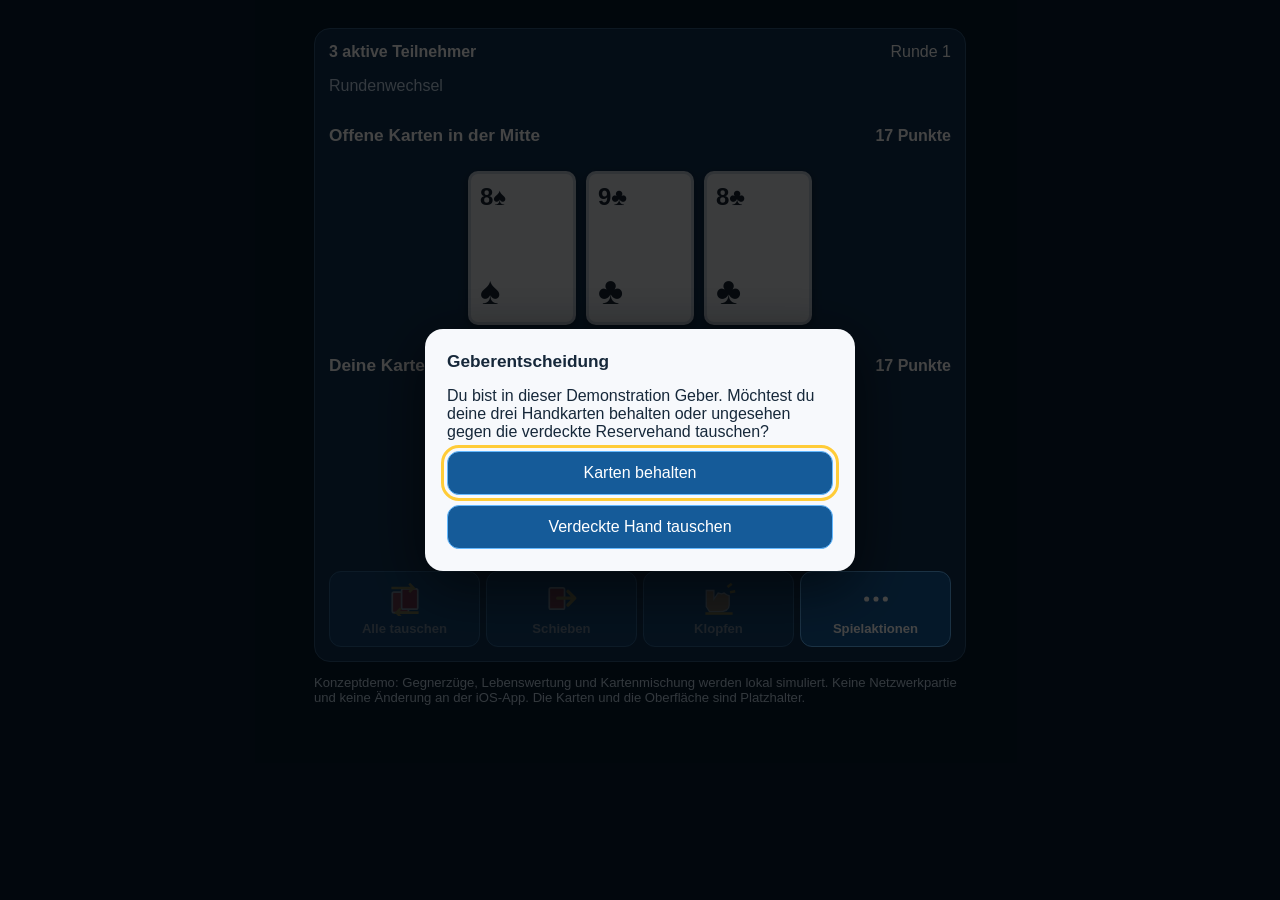
==== commit af295342: "Remove redundant visible status panel while retaining accessible live announcements" ====
--- a/schwimmen/index.html
+++ b/schwimmen/index.html
@@ -1,4 +1,4 @@
-<!doctype html><html lang="de"><head><meta charset="utf-8"><meta name="viewport" content="width=device-width,initial-scale=1"><title>Mitgemischt – Schwimmen Klickdummy</title><style>:root{font-family:-apple-system,BlinkMacSystemFont,'Segoe UI',sans-serif;color-scheme:dark}*{box-sizing:border-box}body{margin:0;background:#071b30;color:white}main{max-width:680px;margin:auto;padding:16px 14px 48px}h1{font-size:1.5rem;margin:4px 0}h2{font-size:1.08rem}button{font:inherit;cursor:pointer;color:white;background:#155b99;border:1px solid #65baff;border-radius:12px;padding:12px}button:disabled{opacity:.38;cursor:default}button:focus-visible{outline:3px solid #ffcc38;outline-offset:3px}.panel{background:#123353;border:1px solid #315b80;border-radius:16px;padding:14px;margin:12px 0}.muted{color:#c2d7eb}.status{min-height:60px}.cards{display:flex;justify-content:center;gap:10px;margin:10px 0 16px}.card{width:min(29%,108px);aspect-ratio:.7;background:#fff;color:#18212d;border-radius:10px;border:3px solid #d4dce5;padding:9px;text-align:left;font-size:1.5rem;font-weight:800;display:flex;flex-direction:column;justify-content:space-between;box-shadow:0 3px 9px #0006}.card span:last-child{text-align:center;font-size:2.4rem}.red{color:#c32935}.card.selected{outline:4px solid #ffca40}.card:disabled{opacity:.85}.actions{display:grid;grid-template-columns:repeat(4,minmax(0,1fr));gap:6px}.action{padding:8px 2px;min-height:76px;font-size:.72rem;display:flex;flex-direction:column;align-items:center;justify-content:center;gap:5px}.action svg{width:34px;height:34px}.action b{font-size:.69rem}.footer{color:#bed3e4;font-size:.82rem}.overlay{position:fixed;inset:0;background:#000b;display:flex;align-items:center;justify-content:center;padding:20px;z-index:5}.dialog{width:min(100%,430px);background:#f7f9fc;color:#16283a;border-radius:18px;padding:22px;box-shadow:0 15px 60px #0009}.dialog button{width:100%;margin-top:10px}.dialog h2{margin-top:0}.secondary{background:#31526d}.badge{font-size:.8rem;color:#ffe58b}.top{display:flex;align-items:center;justify-content:space-between;gap:12px}.score{width:100%;border-collapse:collapse}.score td,.score th{padding:9px 5px;text-align:left;border-bottom:1px solid #45627c}.hidden{display:none!important}@media(min-width:650px){.action{font-size:.86rem}.action b{font-size:.82rem}}</style></head><body><main><div class="panel status" role="status" aria-live="polite" id="status"></div><div class="panel"><div class="top"><strong id="opponents">Teilnehmer</strong><span id="round">Runde 1</span></div><p class="muted" id="turnlabel"></p><div class="top"><h2>Offene Karten in der Mitte</h2><strong id="middlepoints"></strong></div><div id="middle" class="cards"></div><div class="top"><h2>Deine Karten</h2><strong id="points"></strong></div><div id="hand" class="cards"></div><div class="actions"><button class="action" id="all" onclick="allSwap()"><svg viewBox="0 0 40 40" aria-hidden="true"><rect x="5" y="12" width="19" height="24" rx="2" fill="#e84b4b" stroke="white" stroke-width="2"/><rect x="16" y="8" width="19" height="24" rx="2" fill="#d92d37" stroke="white" stroke-width="2"/><path d="M4 7H30l-5-5m5 5-5 5M36 36H10l5-5m-5 5 5 5" fill="none" stroke="#ffd04d" stroke-width="3"/></svg><b>Alle tauschen</b></button><button class="action" id="pass" onclick="pass()"><svg viewBox="0 0 40 40" aria-hidden="true"><rect x="5" y="7" width="18" height="25" rx="2" fill="#db4141" stroke="white" stroke-width="2"/><path d="M15 19H35m-8-8 8 8-8 8" fill="none" stroke="#ffd04d" stroke-width="4" stroke-linecap="round" stroke-linejoin="round"/></svg><b>Schieben</b></button><button class="action" id="knock" onclick="knock()"><svg viewBox="0 0 40 40" aria-hidden="true"><path d="M5 10h9v10l5-7 4 1 3-1 3 2 3 1v11c0 5-5 8-13 8H9L5 29Z" fill="#f2b776" stroke="white" stroke-width="1.5"/><path d="M4 37h32M30 6l5-4m-2 10 6-1" stroke="#ffce44" stroke-width="3"/></svg><b>Klopfen</b></button><button class="action" onclick="showScore()"><svg viewBox="0 0 40 40" aria-hidden="true"><circle cx="9" cy="20" r="3" fill="white"/><circle cx="20" cy="20" r="3" fill="white"/><circle cx="31" cy="20" r="3" fill="white"/></svg><b>Spielaktionen</b></button></div></div><p class="footer">Konzeptdemo: Gegnerzüge, Lebenswertung und Kartenmischung werden lokal simuliert. Keine Netzwerkpartie und keine Änderung an der iOS-App. Die Karten und die Oberfläche sind Platzhalter.</p></main><div id="modal" class="overlay hidden"><div class="dialog" role="dialog" aria-modal="true" aria-labelledby="dialogTitle"><h2 id="dialogTitle"></h2><div id="dialogText"></div><div id="dialogButtons"></div></div></div><script>
+<!doctype html><html lang="de"><head><meta charset="utf-8"><meta name="viewport" content="width=device-width,initial-scale=1"><title>Mitgemischt – Schwimmen Klickdummy</title><style>:root{font-family:-apple-system,BlinkMacSystemFont,'Segoe UI',sans-serif;color-scheme:dark}*{box-sizing:border-box}body{margin:0;background:#071b30;color:white}main{max-width:680px;margin:auto;padding:16px 14px 48px}h1{font-size:1.5rem;margin:4px 0}h2{font-size:1.08rem}button{font:inherit;cursor:pointer;color:white;background:#155b99;border:1px solid #65baff;border-radius:12px;padding:12px}button:disabled{opacity:.38;cursor:default}button:focus-visible{outline:3px solid #ffcc38;outline-offset:3px}.panel{background:#123353;border:1px solid #315b80;border-radius:16px;padding:14px;margin:12px 0}.muted{color:#c2d7eb}.status{min-height:60px}.cards{display:flex;justify-content:center;gap:10px;margin:10px 0 16px}.card{width:min(29%,108px);aspect-ratio:.7;background:#fff;color:#18212d;border-radius:10px;border:3px solid #d4dce5;padding:9px;text-align:left;font-size:1.5rem;font-weight:800;display:flex;flex-direction:column;justify-content:space-between;box-shadow:0 3px 9px #0006}.card span:last-child{text-align:center;font-size:2.4rem}.red{color:#c32935}.card.selected{outline:4px solid #ffca40}.card:disabled{opacity:.85}.actions{display:grid;grid-template-columns:repeat(4,minmax(0,1fr));gap:6px}.action{padding:8px 2px;min-height:76px;font-size:.72rem;display:flex;flex-direction:column;align-items:center;justify-content:center;gap:5px}.action svg{width:34px;height:34px}.action b{font-size:.69rem}.footer{color:#bed3e4;font-size:.82rem}.overlay{position:fixed;inset:0;background:#000b;display:flex;align-items:center;justify-content:center;padding:20px;z-index:5}.dialog{width:min(100%,430px);background:#f7f9fc;color:#16283a;border-radius:18px;padding:22px;box-shadow:0 15px 60px #0009}.dialog button{width:100%;margin-top:10px}.dialog h2{margin-top:0}.secondary{background:#31526d}.badge{font-size:.8rem;color:#ffe58b}.top{display:flex;align-items:center;justify-content:space-between;gap:12px}.score{width:100%;border-collapse:collapse}.score td,.score th{padding:9px 5px;text-align:left;border-bottom:1px solid #45627c}.hidden{display:none!important}@media(min-width:650px){.action{font-size:.86rem}.action b{font-size:.82rem}}</style></head><body><main><div id="status" class="hidden" role="status" aria-live="polite" aria-atomic="true"></div><div class="panel"><div class="top"><strong id="opponents">Teilnehmer</strong><span id="round">Runde 1</span></div><p class="muted" id="turnlabel"></p><div class="top"><h2>Offene Karten in der Mitte</h2><strong id="middlepoints"></strong></div><div id="middle" class="cards"></div><div class="top"><h2>Deine Karten</h2><strong id="points"></strong></div><div id="hand" class="cards"></div><div class="actions"><button class="action" id="all" onclick="allSwap()"><svg viewBox="0 0 40 40" aria-hidden="true"><rect x="5" y="12" width="19" height="24" rx="2" fill="#e84b4b" stroke="white" stroke-width="2"/><rect x="16" y="8" width="19" height="24" rx="2" fill="#d92d37" stroke="white" stroke-width="2"/><path d="M4 7H30l-5-5m5 5-5 5M36 36H10l5-5m-5 5 5 5" fill="none" stroke="#ffd04d" stroke-width="3"/></svg><b>Alle tauschen</b></button><button class="action" id="pass" onclick="pass()"><svg viewBox="0 0 40 40" aria-hidden="true"><rect x="5" y="7" width="18" height="25" rx="2" fill="#db4141" stroke="white" stroke-width="2"/><path d="M15 19H35m-8-8 8 8-8 8" fill="none" stroke="#ffd04d" stroke-width="4" stroke-linecap="round" stroke-linejoin="round"/></svg><b>Schieben</b></button><button class="action" id="knock" onclick="knock()"><svg viewBox="0 0 40 40" aria-hidden="true"><path d="M5 10h9v10l5-7 4 1 3-1 3 2 3 1v11c0 5-5 8-13 8H9L5 29Z" fill="#f2b776" stroke="white" stroke-width="1.5"/><path d="M4 37h32M30 6l5-4m-2 10 6-1" stroke="#ffce44" stroke-width="3"/></svg><b>Klopfen</b></button><button class="action" onclick="showScore()"><svg viewBox="0 0 40 40" aria-hidden="true"><circle cx="9" cy="20" r="3" fill="white"/><circle cx="20" cy="20" r="3" fill="white"/><circle cx="31" cy="20" r="3" fill="white"/></svg><b>Spielaktionen</b></button></div></div><p class="footer">Konzeptdemo: Gegnerzüge, Lebenswertung und Kartenmischung werden lokal simuliert. Keine Netzwerkpartie und keine Änderung an der iOS-App. Die Karten und die Oberfläche sind Platzhalter.</p></main><div id="modal" class="overlay hidden"><div class="dialog" role="dialog" aria-modal="true" aria-labelledby="dialogTitle"><h2 id="dialogTitle"></h2><div id="dialogText"></div><div id="dialogButtons"></div></div></div><script>
 const ranks=['7','8','9','10','B','D','K','A'],suits=['♠','♥','♦','♣'];let deck,hand,middle,discard,players,round,turn,selected,knocked,phase,previousFocus,allPassed;
 const $=id=>document.getElementById(id);function shuffle(a){for(let i=a.length-1;i>0;i--){let j=Math.floor(Math.random()*(i+1));[a[i],a[j]]=[a[j],a[i]]}return a}function newDeck(){return shuffle(suits.flatMap(s=>ranks.map(r=>r+s)))}function value(c){let r=c.slice(0,-1);return r==='A'?11:['10','B','D','K'].includes(r)?10:Number(r)}function score(a){if(a.every(c=>c.slice(0,-1)==='A'))return 32;if(a.every(c=>c.slice(0,-1)===a[0].slice(0,-1)))return 30.5;return Math.max(...suits.map(s=>a.filter(c=>c.endsWith(s)).reduce((n,c)=>n+value(c),0)))}function format(n){return String(n).replace('.',',')}function cardName(c){const r=c.slice(0,-1),s=c.slice(-1);const rank={A:'Ass',K:'König',D:'Dame',B:'Bube'}[r]||r;const suit={'♠':'Pik','♥':'Herz','♦':'Karo','♣':'Kreuz'}[s];return suit+' '+rank}function speakCards(a){return a.map(cardName).join(', ')}function refill(){if(deck.length<3&&discard.length){deck=shuffle(deck.concat(discard));discard=[]}}function draw3(){refill();return deck.splice(0,3)}function announce(s){$('status').textContent=s}function reset(){deck=newDeck();discard=[];players=[{name:'Du',lives:3,swimming:false,out:false},{name:'Teilnehmer 2',lives:3,swimming:false,out:false},{name:'Teilnehmer 3',lives:3,swimming:false,out:false}];round=1;turn=0;selected=-1;knocked=false;allPassed=0;phase='dealer';hand=draw3();middle=draw3();render();dialog('Geberentscheidung','Du bist in dieser Demonstration Geber. Möchtest du deine drei Handkarten behalten oder ungesehen gegen die verdeckte Reservehand tauschen?',[['Karten behalten',()=>{phase='play';announce('Du behältst deine Karten. Der erste reguläre Spielzug beginnt.');render()}],['Verdeckte Hand tauschen',()=>{let old=hand;hand=draw3();discard.push(...old);phase='play';announce('Du hast die verdeckte Reservehand übernommen. Der erste reguläre Spielzug beginnt.');render()}]])}function card(c,idx,area){let b=document.createElement('button');b.className='card'+(/[♥♦]/.test(c)?' red':'')+(area==='hand'&&idx===selected?' selected':'');b.setAttribute('aria-label',area==='hand'?'Handkarte '+(idx+1)+': '+cardName(c):'Mittelkarte '+(idx+1)+': '+cardName(c));b.disabled=phase!=='play'||turn!==0;b.innerHTML='<span>'+c+'</span><span aria-hidden="true">'+c.slice(-1)+'</span>';b.onclick=()=>choose(area,idx);return b}function render(){['hand','middle'].forEach(area=>{let el=$(area);el.replaceChildren();(area==='hand'?hand:middle).forEach((c,i)=>el.append(card(c,i,area)))});$('points').textContent=format(score(hand))+' Punkte';$('middlepoints').textContent=format(score(middle))+' Punkte';$('round').textContent='Runde '+round;$('opponents').textContent=players.filter(p=>!p.out).length+' aktive Teilnehmer';$('turnlabel').textContent=phase==='play'?(turn===0?'Du bist am Zug.':'Teilnehmer '+(turn+1)+' ist am Zug.'):'Rundenwechsel';['all','pass','knock'].forEach(id=>$(id).disabled=phase!=='play'||turn!==0||(id==='knock'&&knocked));if(phase==='play'&&turn===0&&!$('status').textContent)announce('Du bist am Zug. Wähle eine Handkarte und dann eine Mittelkarte oder nutze eine Aktion.')}function choose(area,i){if(area==='hand'){selected=i;announce('Handkarte '+cardName(hand[i])+' ausgewählt. Wähle die gewünschte Mittelkarte.');render();return}if(selected<0){announce('Wähle zuerst eine Handkarte.');return}let t=hand[selected];hand[selected]=middle[i];middle[i]=t;selected=-1;announce('Eine Karte getauscht. Deine Hand: '+speakCards(hand)+'. Deine Wertung: '+format(score(hand))+' Punkte.');endAction()}function allSwap(){if(phase!=='play'||turn!==0)return;[hand,middle]=[middle,hand];announce('Alle drei Karten getauscht. Deine Hand: '+speakCards(hand)+'. Deine Wertung: '+format(score(hand))+' Punkte.');endAction()}function pass(){announce('Du hast geschoben.');allPassed++;nextTurn()}function knock(){knocked=true;announce('Du hast geklopft. Die Schlussrunde beginnt.');nextTurn()}function endAction(){render();let s=score(hand);if(s>=31){phase='declare';render();dialog(s===32?'Feuer!':'31 Punkte erreicht',s===32?'Du hast drei Asse. Verkünde Feuer, um die Runde zu beenden.':'Du hast 31 Punkte. Verkünde dein Ergebnis, um die Runde zu beenden.',[[s===32?'Feuer verkünden':'31 Punkte verkünden',()=>finishRound(s===32)]]);return}allPassed=0;nextTurn()}function nextTurn(){turn=1;render();announce('Teilnehmer 2 ist am Zug. Gegneraktionen werden in dieser Demo simuliert.');dialog('Gegnerzüge simulieren','Die tatsächliche App wartet auf die anderen Geräte. Hier kannst du ihre Spielzüge überspringen und die nächste Auswertung ansehen.',[['Gegnerzüge ausführen',()=>{if(knocked){finishRound(false);return}turn=0;if(allPassed){discard.push(...middle);middle=draw3();allPassed=0;announce('Alle Teilnehmer haben geschoben. Die Mittelkarten wurden erneuert. Du bist am Zug.')}else announce('Teilnehmer 2 hat eine Karte getauscht. Teilnehmer 3 hat geschoben. Du bist am Zug.');render()}],['Runde auswerten',()=>finishRound(false)]])}function finishRound(fire){phase='result';let rivalScores=players.slice(1).map(()=>Math.floor(12+Math.random()*19));let vals=[score(hand),...rivalScores],lowest=Math.min(...vals);let losers=fire?[1,2]:vals.map((v,i)=>v===lowest?i:-1).filter(i=>i>=0);losers.forEach(i=>{let p=players[i];if(p.out)return;if(p.swimming)p.out=true;else if(p.lives>1)p.lives--;else{p.lives=0;p.swimming=true}});render();let desc='Du: '+format(vals[0])+' Punkte. Gegner: '+rivalScores.join(' und ')+' Punkte. '+(fire?'Feuer: Alle anderen verlieren ein Leben.':'Niedrigste Wertung verliert ein Leben.');dialog('Rundenergebnis',desc,[['Aktuellen Spielstand ansehen',showScore],['Nächste Runde',nextRound]])}function nextRound(){if(players.filter(p=>!p.out).length<=1){dialog('Spielende','Die Partie ist beendet.',[['Neue Partie',reset]]);return}round++;deck=newDeck();discard=[];hand=draw3();middle=draw3();selected=-1;turn=0;knocked=false;allPassed=0;phase='play';announce('Neue Runde. Du bist am Zug.');render()}function showScore(){let html='<table class="score"><thead><tr><th>Teilnehmer</th><th>Leben / Status</th></tr></thead><tbody>'+players.map(p=>'<tr><td>'+p.name+'</td><td>'+(p.out?'Ausgeschieden':p.swimming?'Schwimmt – letzte Chance':p.lives+' Leben')+'</td></tr>').join('')+'</tbody></table>';dialog('Aktueller Spielstand',html,[['Schließen',()=>{}]])}function dialog(title,body,buttons){previousFocus=document.activeElement;$('dialogTitle').textContent=title;$('dialogText').innerHTML=body;$('dialogButtons').replaceChildren();buttons.forEach(([label,fn])=>{let b=document.createElement('button');b.textContent=label;b.onclick=()=>{closeDialog();fn()};$('dialogButtons').append(b)});$('modal').classList.remove('hidden');$('dialogButtons').querySelector('button')?.focus()}function closeDialog(){$('modal').classList.add('hidden');previousFocus?.focus?.()}reset();
 </script></body></html>
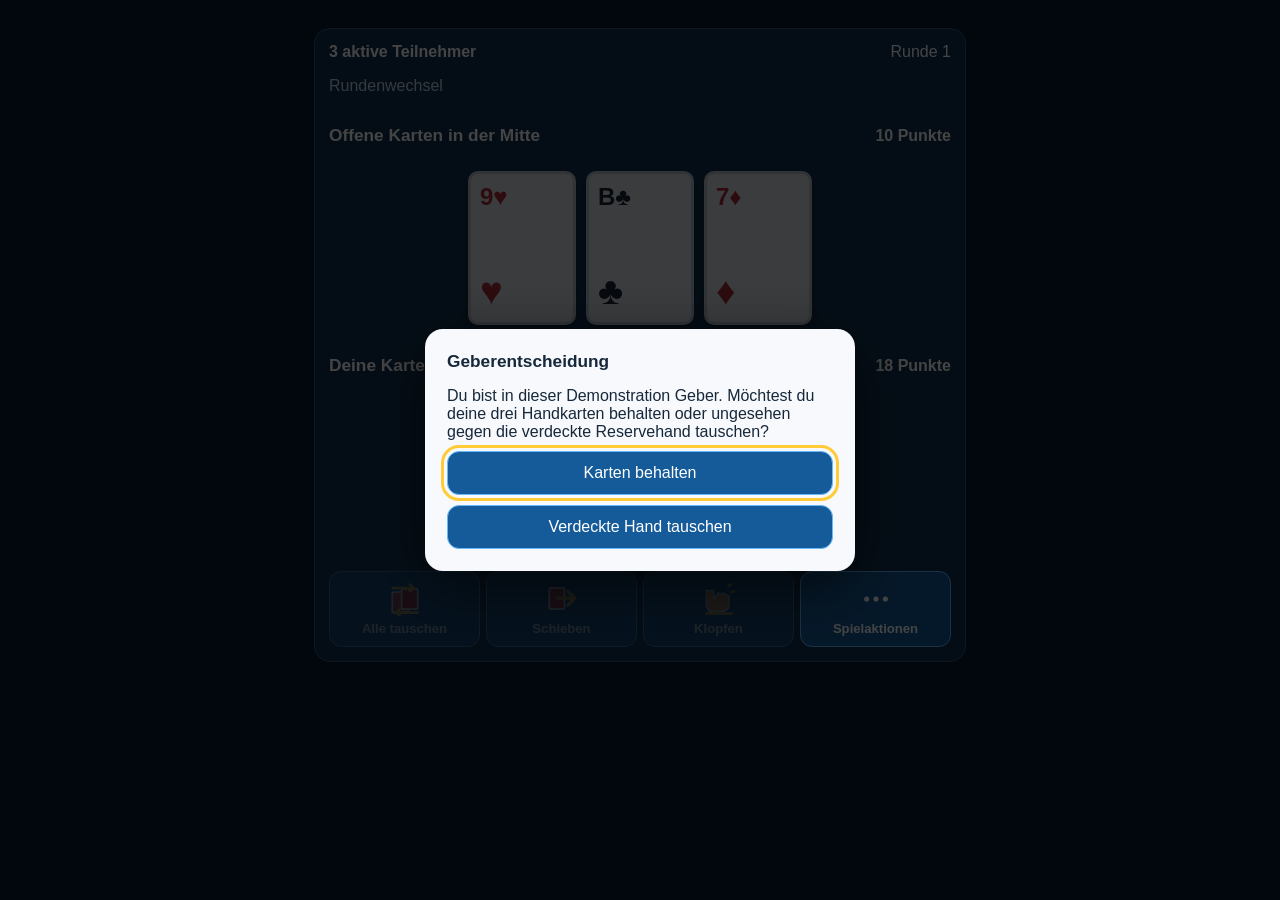
==== commit 74613b8a: "Remove prototype disclaimer below Schwimmen action buttons" ====
--- a/schwimmen/index.html
+++ b/schwimmen/index.html
@@ -1,4 +1,4 @@
-<!doctype html><html lang="de"><head><meta charset="utf-8"><meta name="viewport" content="width=device-width,initial-scale=1"><title>Mitgemischt – Schwimmen Klickdummy</title><style>:root{font-family:-apple-system,BlinkMacSystemFont,'Segoe UI',sans-serif;color-scheme:dark}*{box-sizing:border-box}body{margin:0;background:#071b30;color:white}main{max-width:680px;margin:auto;padding:16px 14px 48px}h1{font-size:1.5rem;margin:4px 0}h2{font-size:1.08rem}button{font:inherit;cursor:pointer;color:white;background:#155b99;border:1px solid #65baff;border-radius:12px;padding:12px}button:disabled{opacity:.38;cursor:default}button:focus-visible{outline:3px solid #ffcc38;outline-offset:3px}.panel{background:#123353;border:1px solid #315b80;border-radius:16px;padding:14px;margin:12px 0}.muted{color:#c2d7eb}.status{min-height:60px}.cards{display:flex;justify-content:center;gap:10px;margin:10px 0 16px}.card{width:min(29%,108px);aspect-ratio:.7;background:#fff;color:#18212d;border-radius:10px;border:3px solid #d4dce5;padding:9px;text-align:left;font-size:1.5rem;font-weight:800;display:flex;flex-direction:column;justify-content:space-between;box-shadow:0 3px 9px #0006}.card span:last-child{text-align:center;font-size:2.4rem}.red{color:#c32935}.card.selected{outline:4px solid #ffca40}.card:disabled{opacity:.85}.actions{display:grid;grid-template-columns:repeat(4,minmax(0,1fr));gap:6px}.action{padding:8px 2px;min-height:76px;font-size:.72rem;display:flex;flex-direction:column;align-items:center;justify-content:center;gap:5px}.action svg{width:34px;height:34px}.action b{font-size:.69rem}.footer{color:#bed3e4;font-size:.82rem}.overlay{position:fixed;inset:0;background:#000b;display:flex;align-items:center;justify-content:center;padding:20px;z-index:5}.dialog{width:min(100%,430px);background:#f7f9fc;color:#16283a;border-radius:18px;padding:22px;box-shadow:0 15px 60px #0009}.dialog button{width:100%;margin-top:10px}.dialog h2{margin-top:0}.secondary{background:#31526d}.badge{font-size:.8rem;color:#ffe58b}.top{display:flex;align-items:center;justify-content:space-between;gap:12px}.score{width:100%;border-collapse:collapse}.score td,.score th{padding:9px 5px;text-align:left;border-bottom:1px solid #45627c}.hidden{display:none!important}@media(min-width:650px){.action{font-size:.86rem}.action b{font-size:.82rem}}</style></head><body><main><div id="status" class="hidden" role="status" aria-live="polite" aria-atomic="true"></div><div class="panel"><div class="top"><strong id="opponents">Teilnehmer</strong><span id="round">Runde 1</span></div><p class="muted" id="turnlabel"></p><div class="top"><h2>Offene Karten in der Mitte</h2><strong id="middlepoints"></strong></div><div id="middle" class="cards"></div><div class="top"><h2>Deine Karten</h2><strong id="points"></strong></div><div id="hand" class="cards"></div><div class="actions"><button class="action" id="all" onclick="allSwap()"><svg viewBox="0 0 40 40" aria-hidden="true"><rect x="5" y="12" width="19" height="24" rx="2" fill="#e84b4b" stroke="white" stroke-width="2"/><rect x="16" y="8" width="19" height="24" rx="2" fill="#d92d37" stroke="white" stroke-width="2"/><path d="M4 7H30l-5-5m5 5-5 5M36 36H10l5-5m-5 5 5 5" fill="none" stroke="#ffd04d" stroke-width="3"/></svg><b>Alle tauschen</b></button><button class="action" id="pass" onclick="pass()"><svg viewBox="0 0 40 40" aria-hidden="true"><rect x="5" y="7" width="18" height="25" rx="2" fill="#db4141" stroke="white" stroke-width="2"/><path d="M15 19H35m-8-8 8 8-8 8" fill="none" stroke="#ffd04d" stroke-width="4" stroke-linecap="round" stroke-linejoin="round"/></svg><b>Schieben</b></button><button class="action" id="knock" onclick="knock()"><svg viewBox="0 0 40 40" aria-hidden="true"><path d="M5 10h9v10l5-7 4 1 3-1 3 2 3 1v11c0 5-5 8-13 8H9L5 29Z" fill="#f2b776" stroke="white" stroke-width="1.5"/><path d="M4 37h32M30 6l5-4m-2 10 6-1" stroke="#ffce44" stroke-width="3"/></svg><b>Klopfen</b></button><button class="action" onclick="showScore()"><svg viewBox="0 0 40 40" aria-hidden="true"><circle cx="9" cy="20" r="3" fill="white"/><circle cx="20" cy="20" r="3" fill="white"/><circle cx="31" cy="20" r="3" fill="white"/></svg><b>Spielaktionen</b></button></div></div><p class="footer">Konzeptdemo: Gegnerzüge, Lebenswertung und Kartenmischung werden lokal simuliert. Keine Netzwerkpartie und keine Änderung an der iOS-App. Die Karten und die Oberfläche sind Platzhalter.</p></main><div id="modal" class="overlay hidden"><div class="dialog" role="dialog" aria-modal="true" aria-labelledby="dialogTitle"><h2 id="dialogTitle"></h2><div id="dialogText"></div><div id="dialogButtons"></div></div></div><script>
+<!doctype html><html lang="de"><head><meta charset="utf-8"><meta name="viewport" content="width=device-width,initial-scale=1"><title>Mitgemischt – Schwimmen Klickdummy</title><style>:root{font-family:-apple-system,BlinkMacSystemFont,'Segoe UI',sans-serif;color-scheme:dark}*{box-sizing:border-box}body{margin:0;background:#071b30;color:white}main{max-width:680px;margin:auto;padding:16px 14px 48px}h1{font-size:1.5rem;margin:4px 0}h2{font-size:1.08rem}button{font:inherit;cursor:pointer;color:white;background:#155b99;border:1px solid #65baff;border-radius:12px;padding:12px}button:disabled{opacity:.38;cursor:default}button:focus-visible{outline:3px solid #ffcc38;outline-offset:3px}.panel{background:#123353;border:1px solid #315b80;border-radius:16px;padding:14px;margin:12px 0}.muted{color:#c2d7eb}.status{min-height:60px}.cards{display:flex;justify-content:center;gap:10px;margin:10px 0 16px}.card{width:min(29%,108px);aspect-ratio:.7;background:#fff;color:#18212d;border-radius:10px;border:3px solid #d4dce5;padding:9px;text-align:left;font-size:1.5rem;font-weight:800;display:flex;flex-direction:column;justify-content:space-between;box-shadow:0 3px 9px #0006}.card span:last-child{text-align:center;font-size:2.4rem}.red{color:#c32935}.card.selected{outline:4px solid #ffca40}.card:disabled{opacity:.85}.actions{display:grid;grid-template-columns:repeat(4,minmax(0,1fr));gap:6px}.action{padding:8px 2px;min-height:76px;font-size:.72rem;display:flex;flex-direction:column;align-items:center;justify-content:center;gap:5px}.action svg{width:34px;height:34px}.action b{font-size:.69rem}.footer{color:#bed3e4;font-size:.82rem}.overlay{position:fixed;inset:0;background:#000b;display:flex;align-items:center;justify-content:center;padding:20px;z-index:5}.dialog{width:min(100%,430px);background:#f7f9fc;color:#16283a;border-radius:18px;padding:22px;box-shadow:0 15px 60px #0009}.dialog button{width:100%;margin-top:10px}.dialog h2{margin-top:0}.secondary{background:#31526d}.badge{font-size:.8rem;color:#ffe58b}.top{display:flex;align-items:center;justify-content:space-between;gap:12px}.score{width:100%;border-collapse:collapse}.score td,.score th{padding:9px 5px;text-align:left;border-bottom:1px solid #45627c}.hidden{display:none!important}@media(min-width:650px){.action{font-size:.86rem}.action b{font-size:.82rem}}</style></head><body><main><div id="status" class="hidden" role="status" aria-live="polite" aria-atomic="true"></div><div class="panel"><div class="top"><strong id="opponents">Teilnehmer</strong><span id="round">Runde 1</span></div><p class="muted" id="turnlabel"></p><div class="top"><h2>Offene Karten in der Mitte</h2><strong id="middlepoints"></strong></div><div id="middle" class="cards"></div><div class="top"><h2>Deine Karten</h2><strong id="points"></strong></div><div id="hand" class="cards"></div><div class="actions"><button class="action" id="all" onclick="allSwap()"><svg viewBox="0 0 40 40" aria-hidden="true"><rect x="5" y="12" width="19" height="24" rx="2" fill="#e84b4b" stroke="white" stroke-width="2"/><rect x="16" y="8" width="19" height="24" rx="2" fill="#d92d37" stroke="white" stroke-width="2"/><path d="M4 7H30l-5-5m5 5-5 5M36 36H10l5-5m-5 5 5 5" fill="none" stroke="#ffd04d" stroke-width="3"/></svg><b>Alle tauschen</b></button><button class="action" id="pass" onclick="pass()"><svg viewBox="0 0 40 40" aria-hidden="true"><rect x="5" y="7" width="18" height="25" rx="2" fill="#db4141" stroke="white" stroke-width="2"/><path d="M15 19H35m-8-8 8 8-8 8" fill="none" stroke="#ffd04d" stroke-width="4" stroke-linecap="round" stroke-linejoin="round"/></svg><b>Schieben</b></button><button class="action" id="knock" onclick="knock()"><svg viewBox="0 0 40 40" aria-hidden="true"><path d="M5 10h9v10l5-7 4 1 3-1 3 2 3 1v11c0 5-5 8-13 8H9L5 29Z" fill="#f2b776" stroke="white" stroke-width="1.5"/><path d="M4 37h32M30 6l5-4m-2 10 6-1" stroke="#ffce44" stroke-width="3"/></svg><b>Klopfen</b></button><button class="action" onclick="showScore()"><svg viewBox="0 0 40 40" aria-hidden="true"><circle cx="9" cy="20" r="3" fill="white"/><circle cx="20" cy="20" r="3" fill="white"/><circle cx="31" cy="20" r="3" fill="white"/></svg><b>Spielaktionen</b></button></div></div></main><div id="modal" class="overlay hidden"><div class="dialog" role="dialog" aria-modal="true" aria-labelledby="dialogTitle"><h2 id="dialogTitle"></h2><div id="dialogText"></div><div id="dialogButtons"></div></div></div><script>
 const ranks=['7','8','9','10','B','D','K','A'],suits=['♠','♥','♦','♣'];let deck,hand,middle,discard,players,round,turn,selected,knocked,phase,previousFocus,allPassed;
 const $=id=>document.getElementById(id);function shuffle(a){for(let i=a.length-1;i>0;i--){let j=Math.floor(Math.random()*(i+1));[a[i],a[j]]=[a[j],a[i]]}return a}function newDeck(){return shuffle(suits.flatMap(s=>ranks.map(r=>r+s)))}function value(c){let r=c.slice(0,-1);return r==='A'?11:['10','B','D','K'].includes(r)?10:Number(r)}function score(a){if(a.every(c=>c.slice(0,-1)==='A'))return 32;if(a.every(c=>c.slice(0,-1)===a[0].slice(0,-1)))return 30.5;return Math.max(...suits.map(s=>a.filter(c=>c.endsWith(s)).reduce((n,c)=>n+value(c),0)))}function format(n){return String(n).replace('.',',')}function cardName(c){const r=c.slice(0,-1),s=c.slice(-1);const rank={A:'Ass',K:'König',D:'Dame',B:'Bube'}[r]||r;const suit={'♠':'Pik','♥':'Herz','♦':'Karo','♣':'Kreuz'}[s];return suit+' '+rank}function speakCards(a){return a.map(cardName).join(', ')}function refill(){if(deck.length<3&&discard.length){deck=shuffle(deck.concat(discard));discard=[]}}function draw3(){refill();return deck.splice(0,3)}function announce(s){$('status').textContent=s}function reset(){deck=newDeck();discard=[];players=[{name:'Du',lives:3,swimming:false,out:false},{name:'Teilnehmer 2',lives:3,swimming:false,out:false},{name:'Teilnehmer 3',lives:3,swimming:false,out:false}];round=1;turn=0;selected=-1;knocked=false;allPassed=0;phase='dealer';hand=draw3();middle=draw3();render();dialog('Geberentscheidung','Du bist in dieser Demonstration Geber. Möchtest du deine drei Handkarten behalten oder ungesehen gegen die verdeckte Reservehand tauschen?',[['Karten behalten',()=>{phase='play';announce('Du behältst deine Karten. Der erste reguläre Spielzug beginnt.');render()}],['Verdeckte Hand tauschen',()=>{let old=hand;hand=draw3();discard.push(...old);phase='play';announce('Du hast die verdeckte Reservehand übernommen. Der erste reguläre Spielzug beginnt.');render()}]])}function card(c,idx,area){let b=document.createElement('button');b.className='card'+(/[♥♦]/.test(c)?' red':'')+(area==='hand'&&idx===selected?' selected':'');b.setAttribute('aria-label',area==='hand'?'Handkarte '+(idx+1)+': '+cardName(c):'Mittelkarte '+(idx+1)+': '+cardName(c));b.disabled=phase!=='play'||turn!==0;b.innerHTML='<span>'+c+'</span><span aria-hidden="true">'+c.slice(-1)+'</span>';b.onclick=()=>choose(area,idx);return b}function render(){['hand','middle'].forEach(area=>{let el=$(area);el.replaceChildren();(area==='hand'?hand:middle).forEach((c,i)=>el.append(card(c,i,area)))});$('points').textContent=format(score(hand))+' Punkte';$('middlepoints').textContent=format(score(middle))+' Punkte';$('round').textContent='Runde '+round;$('opponents').textContent=players.filter(p=>!p.out).length+' aktive Teilnehmer';$('turnlabel').textContent=phase==='play'?(turn===0?'Du bist am Zug.':'Teilnehmer '+(turn+1)+' ist am Zug.'):'Rundenwechsel';['all','pass','knock'].forEach(id=>$(id).disabled=phase!=='play'||turn!==0||(id==='knock'&&knocked));if(phase==='play'&&turn===0&&!$('status').textContent)announce('Du bist am Zug. Wähle eine Handkarte und dann eine Mittelkarte oder nutze eine Aktion.')}function choose(area,i){if(area==='hand'){selected=i;announce('Handkarte '+cardName(hand[i])+' ausgewählt. Wähle die gewünschte Mittelkarte.');render();return}if(selected<0){announce('Wähle zuerst eine Handkarte.');return}let t=hand[selected];hand[selected]=middle[i];middle[i]=t;selected=-1;announce('Eine Karte getauscht. Deine Hand: '+speakCards(hand)+'. Deine Wertung: '+format(score(hand))+' Punkte.');endAction()}function allSwap(){if(phase!=='play'||turn!==0)return;[hand,middle]=[middle,hand];announce('Alle drei Karten getauscht. Deine Hand: '+speakCards(hand)+'. Deine Wertung: '+format(score(hand))+' Punkte.');endAction()}function pass(){announce('Du hast geschoben.');allPassed++;nextTurn()}function knock(){knocked=true;announce('Du hast geklopft. Die Schlussrunde beginnt.');nextTurn()}function endAction(){render();let s=score(hand);if(s>=31){phase='declare';render();dialog(s===32?'Feuer!':'31 Punkte erreicht',s===32?'Du hast drei Asse. Verkünde Feuer, um die Runde zu beenden.':'Du hast 31 Punkte. Verkünde dein Ergebnis, um die Runde zu beenden.',[[s===32?'Feuer verkünden':'31 Punkte verkünden',()=>finishRound(s===32)]]);return}allPassed=0;nextTurn()}function nextTurn(){turn=1;render();announce('Teilnehmer 2 ist am Zug. Gegneraktionen werden in dieser Demo simuliert.');dialog('Gegnerzüge simulieren','Die tatsächliche App wartet auf die anderen Geräte. Hier kannst du ihre Spielzüge überspringen und die nächste Auswertung ansehen.',[['Gegnerzüge ausführen',()=>{if(knocked){finishRound(false);return}turn=0;if(allPassed){discard.push(...middle);middle=draw3();allPassed=0;announce('Alle Teilnehmer haben geschoben. Die Mittelkarten wurden erneuert. Du bist am Zug.')}else announce('Teilnehmer 2 hat eine Karte getauscht. Teilnehmer 3 hat geschoben. Du bist am Zug.');render()}],['Runde auswerten',()=>finishRound(false)]])}function finishRound(fire){phase='result';let rivalScores=players.slice(1).map(()=>Math.floor(12+Math.random()*19));let vals=[score(hand),...rivalScores],lowest=Math.min(...vals);let losers=fire?[1,2]:vals.map((v,i)=>v===lowest?i:-1).filter(i=>i>=0);losers.forEach(i=>{let p=players[i];if(p.out)return;if(p.swimming)p.out=true;else if(p.lives>1)p.lives--;else{p.lives=0;p.swimming=true}});render();let desc='Du: '+format(vals[0])+' Punkte. Gegner: '+rivalScores.join(' und ')+' Punkte. '+(fire?'Feuer: Alle anderen verlieren ein Leben.':'Niedrigste Wertung verliert ein Leben.');dialog('Rundenergebnis',desc,[['Aktuellen Spielstand ansehen',showScore],['Nächste Runde',nextRound]])}function nextRound(){if(players.filter(p=>!p.out).length<=1){dialog('Spielende','Die Partie ist beendet.',[['Neue Partie',reset]]);return}round++;deck=newDeck();discard=[];hand=draw3();middle=draw3();selected=-1;turn=0;knocked=false;allPassed=0;phase='play';announce('Neue Runde. Du bist am Zug.');render()}function showScore(){let html='<table class="score"><thead><tr><th>Teilnehmer</th><th>Leben / Status</th></tr></thead><tbody>'+players.map(p=>'<tr><td>'+p.name+'</td><td>'+(p.out?'Ausgeschieden':p.swimming?'Schwimmt – letzte Chance':p.lives+' Leben')+'</td></tr>').join('')+'</tbody></table>';dialog('Aktueller Spielstand',html,[['Schließen',()=>{}]])}function dialog(title,body,buttons){previousFocus=document.activeElement;$('dialogTitle').textContent=title;$('dialogText').innerHTML=body;$('dialogButtons').replaceChildren();buttons.forEach(([label,fn])=>{let b=document.createElement('button');b.textContent=label;b.onclick=()=>{closeDialog();fn()};$('dialogButtons').append(b)});$('modal').classList.remove('hidden');$('dialogButtons').querySelector('button')?.focus()}function closeDialog(){$('modal').classList.add('hidden');previousFocus?.focus?.()}reset();
 </script></body></html>
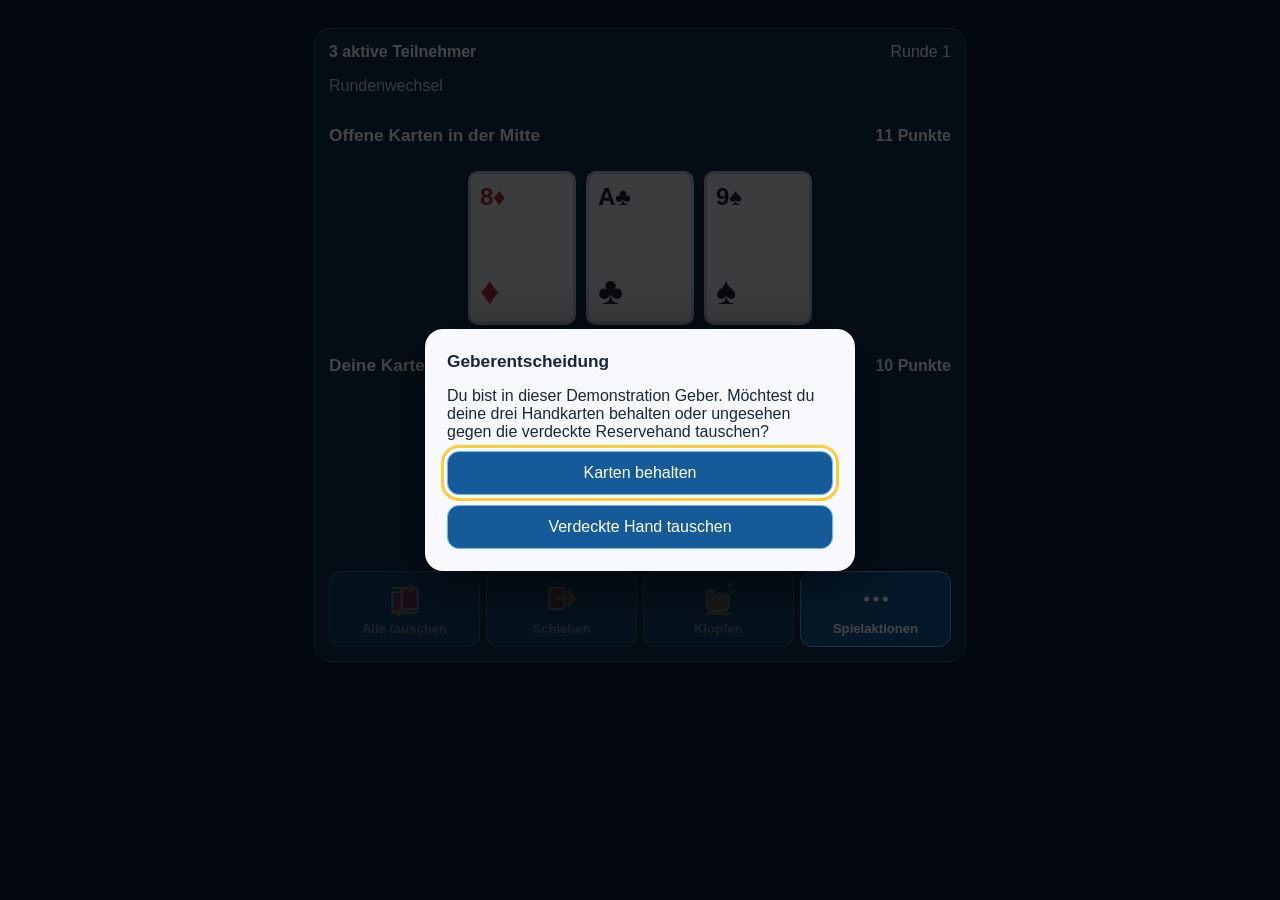
==== commit a53facf5: "Improve VoiceOver card selection and contextual table swap labels" ====
--- a/schwimmen/index.html
+++ b/schwimmen/index.html
@@ -1,4 +1,4 @@
 <!doctype html><html lang="de"><head><meta charset="utf-8"><meta name="viewport" content="width=device-width,initial-scale=1"><title>Mitgemischt – Schwimmen Klickdummy</title><style>:root{font-family:-apple-system,BlinkMacSystemFont,'Segoe UI',sans-serif;color-scheme:dark}*{box-sizing:border-box}body{margin:0;background:#071b30;color:white}main{max-width:680px;margin:auto;padding:16px 14px 48px}h1{font-size:1.5rem;margin:4px 0}h2{font-size:1.08rem}button{font:inherit;cursor:pointer;color:white;background:#155b99;border:1px solid #65baff;border-radius:12px;padding:12px}button:disabled{opacity:.38;cursor:default}button:focus-visible{outline:3px solid #ffcc38;outline-offset:3px}.panel{background:#123353;border:1px solid #315b80;border-radius:16px;padding:14px;margin:12px 0}.muted{color:#c2d7eb}.status{min-height:60px}.cards{display:flex;justify-content:center;gap:10px;margin:10px 0 16px}.card{width:min(29%,108px);aspect-ratio:.7;background:#fff;color:#18212d;border-radius:10px;border:3px solid #d4dce5;padding:9px;text-align:left;font-size:1.5rem;font-weight:800;display:flex;flex-direction:column;justify-content:space-between;box-shadow:0 3px 9px #0006}.card span:last-child{text-align:center;font-size:2.4rem}.red{color:#c32935}.card.selected{outline:4px solid #ffca40}.card:disabled{opacity:.85}.actions{display:grid;grid-template-columns:repeat(4,minmax(0,1fr));gap:6px}.action{padding:8px 2px;min-height:76px;font-size:.72rem;display:flex;flex-direction:column;align-items:center;justify-content:center;gap:5px}.action svg{width:34px;height:34px}.action b{font-size:.69rem}.footer{color:#bed3e4;font-size:.82rem}.overlay{position:fixed;inset:0;background:#000b;display:flex;align-items:center;justify-content:center;padding:20px;z-index:5}.dialog{width:min(100%,430px);background:#f7f9fc;color:#16283a;border-radius:18px;padding:22px;box-shadow:0 15px 60px #0009}.dialog button{width:100%;margin-top:10px}.dialog h2{margin-top:0}.secondary{background:#31526d}.badge{font-size:.8rem;color:#ffe58b}.top{display:flex;align-items:center;justify-content:space-between;gap:12px}.score{width:100%;border-collapse:collapse}.score td,.score th{padding:9px 5px;text-align:left;border-bottom:1px solid #45627c}.hidden{display:none!important}@media(min-width:650px){.action{font-size:.86rem}.action b{font-size:.82rem}}</style></head><body><main><div id="status" class="hidden" role="status" aria-live="polite" aria-atomic="true"></div><div class="panel"><div class="top"><strong id="opponents">Teilnehmer</strong><span id="round">Runde 1</span></div><p class="muted" id="turnlabel"></p><div class="top"><h2>Offene Karten in der Mitte</h2><strong id="middlepoints"></strong></div><div id="middle" class="cards"></div><div class="top"><h2>Deine Karten</h2><strong id="points"></strong></div><div id="hand" class="cards"></div><div class="actions"><button class="action" id="all" onclick="allSwap()"><svg viewBox="0 0 40 40" aria-hidden="true"><rect x="5" y="12" width="19" height="24" rx="2" fill="#e84b4b" stroke="white" stroke-width="2"/><rect x="16" y="8" width="19" height="24" rx="2" fill="#d92d37" stroke="white" stroke-width="2"/><path d="M4 7H30l-5-5m5 5-5 5M36 36H10l5-5m-5 5 5 5" fill="none" stroke="#ffd04d" stroke-width="3"/></svg><b>Alle tauschen</b></button><button class="action" id="pass" onclick="pass()"><svg viewBox="0 0 40 40" aria-hidden="true"><rect x="5" y="7" width="18" height="25" rx="2" fill="#db4141" stroke="white" stroke-width="2"/><path d="M15 19H35m-8-8 8 8-8 8" fill="none" stroke="#ffd04d" stroke-width="4" stroke-linecap="round" stroke-linejoin="round"/></svg><b>Schieben</b></button><button class="action" id="knock" onclick="knock()"><svg viewBox="0 0 40 40" aria-hidden="true"><path d="M5 10h9v10l5-7 4 1 3-1 3 2 3 1v11c0 5-5 8-13 8H9L5 29Z" fill="#f2b776" stroke="white" stroke-width="1.5"/><path d="M4 37h32M30 6l5-4m-2 10 6-1" stroke="#ffce44" stroke-width="3"/></svg><b>Klopfen</b></button><button class="action" onclick="showScore()"><svg viewBox="0 0 40 40" aria-hidden="true"><circle cx="9" cy="20" r="3" fill="white"/><circle cx="20" cy="20" r="3" fill="white"/><circle cx="31" cy="20" r="3" fill="white"/></svg><b>Spielaktionen</b></button></div></div></main><div id="modal" class="overlay hidden"><div class="dialog" role="dialog" aria-modal="true" aria-labelledby="dialogTitle"><h2 id="dialogTitle"></h2><div id="dialogText"></div><div id="dialogButtons"></div></div></div><script>
 const ranks=['7','8','9','10','B','D','K','A'],suits=['♠','♥','♦','♣'];let deck,hand,middle,discard,players,round,turn,selected,knocked,phase,previousFocus,allPassed;
-const $=id=>document.getElementById(id);function shuffle(a){for(let i=a.length-1;i>0;i--){let j=Math.floor(Math.random()*(i+1));[a[i],a[j]]=[a[j],a[i]]}return a}function newDeck(){return shuffle(suits.flatMap(s=>ranks.map(r=>r+s)))}function value(c){let r=c.slice(0,-1);return r==='A'?11:['10','B','D','K'].includes(r)?10:Number(r)}function score(a){if(a.every(c=>c.slice(0,-1)==='A'))return 32;if(a.every(c=>c.slice(0,-1)===a[0].slice(0,-1)))return 30.5;return Math.max(...suits.map(s=>a.filter(c=>c.endsWith(s)).reduce((n,c)=>n+value(c),0)))}function format(n){return String(n).replace('.',',')}function cardName(c){const r=c.slice(0,-1),s=c.slice(-1);const rank={A:'Ass',K:'König',D:'Dame',B:'Bube'}[r]||r;const suit={'♠':'Pik','♥':'Herz','♦':'Karo','♣':'Kreuz'}[s];return suit+' '+rank}function speakCards(a){return a.map(cardName).join(', ')}function refill(){if(deck.length<3&&discard.length){deck=shuffle(deck.concat(discard));discard=[]}}function draw3(){refill();return deck.splice(0,3)}function announce(s){$('status').textContent=s}function reset(){deck=newDeck();discard=[];players=[{name:'Du',lives:3,swimming:false,out:false},{name:'Teilnehmer 2',lives:3,swimming:false,out:false},{name:'Teilnehmer 3',lives:3,swimming:false,out:false}];round=1;turn=0;selected=-1;knocked=false;allPassed=0;phase='dealer';hand=draw3();middle=draw3();render();dialog('Geberentscheidung','Du bist in dieser Demonstration Geber. Möchtest du deine drei Handkarten behalten oder ungesehen gegen die verdeckte Reservehand tauschen?',[['Karten behalten',()=>{phase='play';announce('Du behältst deine Karten. Der erste reguläre Spielzug beginnt.');render()}],['Verdeckte Hand tauschen',()=>{let old=hand;hand=draw3();discard.push(...old);phase='play';announce('Du hast die verdeckte Reservehand übernommen. Der erste reguläre Spielzug beginnt.');render()}]])}function card(c,idx,area){let b=document.createElement('button');b.className='card'+(/[♥♦]/.test(c)?' red':'')+(area==='hand'&&idx===selected?' selected':'');b.setAttribute('aria-label',area==='hand'?'Handkarte '+(idx+1)+': '+cardName(c):'Mittelkarte '+(idx+1)+': '+cardName(c));b.disabled=phase!=='play'||turn!==0;b.innerHTML='<span>'+c+'</span><span aria-hidden="true">'+c.slice(-1)+'</span>';b.onclick=()=>choose(area,idx);return b}function render(){['hand','middle'].forEach(area=>{let el=$(area);el.replaceChildren();(area==='hand'?hand:middle).forEach((c,i)=>el.append(card(c,i,area)))});$('points').textContent=format(score(hand))+' Punkte';$('middlepoints').textContent=format(score(middle))+' Punkte';$('round').textContent='Runde '+round;$('opponents').textContent=players.filter(p=>!p.out).length+' aktive Teilnehmer';$('turnlabel').textContent=phase==='play'?(turn===0?'Du bist am Zug.':'Teilnehmer '+(turn+1)+' ist am Zug.'):'Rundenwechsel';['all','pass','knock'].forEach(id=>$(id).disabled=phase!=='play'||turn!==0||(id==='knock'&&knocked));if(phase==='play'&&turn===0&&!$('status').textContent)announce('Du bist am Zug. Wähle eine Handkarte und dann eine Mittelkarte oder nutze eine Aktion.')}function choose(area,i){if(area==='hand'){selected=i;announce('Handkarte '+cardName(hand[i])+' ausgewählt. Wähle die gewünschte Mittelkarte.');render();return}if(selected<0){announce('Wähle zuerst eine Handkarte.');return}let t=hand[selected];hand[selected]=middle[i];middle[i]=t;selected=-1;announce('Eine Karte getauscht. Deine Hand: '+speakCards(hand)+'. Deine Wertung: '+format(score(hand))+' Punkte.');endAction()}function allSwap(){if(phase!=='play'||turn!==0)return;[hand,middle]=[middle,hand];announce('Alle drei Karten getauscht. Deine Hand: '+speakCards(hand)+'. Deine Wertung: '+format(score(hand))+' Punkte.');endAction()}function pass(){announce('Du hast geschoben.');allPassed++;nextTurn()}function knock(){knocked=true;announce('Du hast geklopft. Die Schlussrunde beginnt.');nextTurn()}function endAction(){render();let s=score(hand);if(s>=31){phase='declare';render();dialog(s===32?'Feuer!':'31 Punkte erreicht',s===32?'Du hast drei Asse. Verkünde Feuer, um die Runde zu beenden.':'Du hast 31 Punkte. Verkünde dein Ergebnis, um die Runde zu beenden.',[[s===32?'Feuer verkünden':'31 Punkte verkünden',()=>finishRound(s===32)]]);return}allPassed=0;nextTurn()}function nextTurn(){turn=1;render();announce('Teilnehmer 2 ist am Zug. Gegneraktionen werden in dieser Demo simuliert.');dialog('Gegnerzüge simulieren','Die tatsächliche App wartet auf die anderen Geräte. Hier kannst du ihre Spielzüge überspringen und die nächste Auswertung ansehen.',[['Gegnerzüge ausführen',()=>{if(knocked){finishRound(false);return}turn=0;if(allPassed){discard.push(...middle);middle=draw3();allPassed=0;announce('Alle Teilnehmer haben geschoben. Die Mittelkarten wurden erneuert. Du bist am Zug.')}else announce('Teilnehmer 2 hat eine Karte getauscht. Teilnehmer 3 hat geschoben. Du bist am Zug.');render()}],['Runde auswerten',()=>finishRound(false)]])}function finishRound(fire){phase='result';let rivalScores=players.slice(1).map(()=>Math.floor(12+Math.random()*19));let vals=[score(hand),...rivalScores],lowest=Math.min(...vals);let losers=fire?[1,2]:vals.map((v,i)=>v===lowest?i:-1).filter(i=>i>=0);losers.forEach(i=>{let p=players[i];if(p.out)return;if(p.swimming)p.out=true;else if(p.lives>1)p.lives--;else{p.lives=0;p.swimming=true}});render();let desc='Du: '+format(vals[0])+' Punkte. Gegner: '+rivalScores.join(' und ')+' Punkte. '+(fire?'Feuer: Alle anderen verlieren ein Leben.':'Niedrigste Wertung verliert ein Leben.');dialog('Rundenergebnis',desc,[['Aktuellen Spielstand ansehen',showScore],['Nächste Runde',nextRound]])}function nextRound(){if(players.filter(p=>!p.out).length<=1){dialog('Spielende','Die Partie ist beendet.',[['Neue Partie',reset]]);return}round++;deck=newDeck();discard=[];hand=draw3();middle=draw3();selected=-1;turn=0;knocked=false;allPassed=0;phase='play';announce('Neue Runde. Du bist am Zug.');render()}function showScore(){let html='<table class="score"><thead><tr><th>Teilnehmer</th><th>Leben / Status</th></tr></thead><tbody>'+players.map(p=>'<tr><td>'+p.name+'</td><td>'+(p.out?'Ausgeschieden':p.swimming?'Schwimmt – letzte Chance':p.lives+' Leben')+'</td></tr>').join('')+'</tbody></table>';dialog('Aktueller Spielstand',html,[['Schließen',()=>{}]])}function dialog(title,body,buttons){previousFocus=document.activeElement;$('dialogTitle').textContent=title;$('dialogText').innerHTML=body;$('dialogButtons').replaceChildren();buttons.forEach(([label,fn])=>{let b=document.createElement('button');b.textContent=label;b.onclick=()=>{closeDialog();fn()};$('dialogButtons').append(b)});$('modal').classList.remove('hidden');$('dialogButtons').querySelector('button')?.focus()}function closeDialog(){$('modal').classList.add('hidden');previousFocus?.focus?.()}reset();
+const $=id=>document.getElementById(id);function shuffle(a){for(let i=a.length-1;i>0;i--){let j=Math.floor(Math.random()*(i+1));[a[i],a[j]]=[a[j],a[i]]}return a}function newDeck(){return shuffle(suits.flatMap(s=>ranks.map(r=>r+s)))}function value(c){let r=c.slice(0,-1);return r==='A'?11:['10','B','D','K'].includes(r)?10:Number(r)}function score(a){if(a.every(c=>c.slice(0,-1)==='A'))return 32;if(a.every(c=>c.slice(0,-1)===a[0].slice(0,-1)))return 30.5;return Math.max(...suits.map(s=>a.filter(c=>c.endsWith(s)).reduce((n,c)=>n+value(c),0)))}function format(n){return String(n).replace('.',',')}function cardName(c){const r=c.slice(0,-1),s=c.slice(-1);const rank={A:'Ass',K:'König',D:'Dame',B:'Bube'}[r]||r;const suit={'♠':'Pik','♥':'Herz','♦':'Karo','♣':'Kreuz'}[s];return suit+' '+rank}function speakCards(a){return a.map(cardName).join(', ')}function refill(){if(deck.length<3&&discard.length){deck=shuffle(deck.concat(discard));discard=[]}}function draw3(){refill();return deck.splice(0,3)}function announce(s){$('status').textContent=s}function reset(){deck=newDeck();discard=[];players=[{name:'Du',lives:3,swimming:false,out:false},{name:'Teilnehmer 2',lives:3,swimming:false,out:false},{name:'Teilnehmer 3',lives:3,swimming:false,out:false}];round=1;turn=0;selected=-1;knocked=false;allPassed=0;phase='dealer';hand=draw3();middle=draw3();render();dialog('Geberentscheidung','Du bist in dieser Demonstration Geber. Möchtest du deine drei Handkarten behalten oder ungesehen gegen die verdeckte Reservehand tauschen?',[['Karten behalten',()=>{phase='play';announce('Du behältst deine Karten. Der erste reguläre Spielzug beginnt.');render()}],['Verdeckte Hand tauschen',()=>{let old=hand;hand=draw3();discard.push(...old);phase='play';announce('Du hast die verdeckte Reservehand übernommen. Der erste reguläre Spielzug beginnt.');render()}]])}function card(c,idx,area){let b=document.createElement('button');b.className='card'+(/[♥♦]/.test(c)?' red':'')+(area==='hand'&&idx===selected?' selected':'');const accessibleName=area==='hand'?(cardName(c)+(idx===selected?', ausgewählt':', auswählbar')):(selected>=0?cardName(c)+'. Ausgewählte Handkarte '+cardName(hand[selected])+' gegen '+cardName(c)+' tauschen':cardName(c)+'. Tischkarte. Wähle zuerst eine Handkarte.');b.setAttribute('aria-label',accessibleName);if(area==='hand')b.setAttribute('aria-pressed',String(idx===selected));b.disabled=phase!=='play'||turn!==0;b.innerHTML='<span>'+c+'</span><span aria-hidden="true">'+c.slice(-1)+'</span>';b.onclick=()=>choose(area,idx);return b}function render(){['hand','middle'].forEach(area=>{let el=$(area);el.replaceChildren();(area==='hand'?hand:middle).forEach((c,i)=>el.append(card(c,i,area)))});$('points').textContent=format(score(hand))+' Punkte';$('middlepoints').textContent=format(score(middle))+' Punkte';$('round').textContent='Runde '+round;$('opponents').textContent=players.filter(p=>!p.out).length+' aktive Teilnehmer';$('turnlabel').textContent=phase==='play'?(turn===0?'Du bist am Zug.':'Teilnehmer '+(turn+1)+' ist am Zug.'):'Rundenwechsel';['all','pass','knock'].forEach(id=>$(id).disabled=phase!=='play'||turn!==0||(id==='knock'&&knocked));if(phase==='play'&&turn===0&&!$('status').textContent)announce('Du bist am Zug. Wähle eine Handkarte und dann eine Mittelkarte oder nutze eine Aktion.')}function choose(area,i){if(area==='hand'){selected=i;announce('Handkarte '+cardName(hand[i])+' ausgewählt. Wähle eine Tischkarte zum Tauschen.');render();const chosen=$('hand').children[i];if(chosen)chosen.focus();return}if(selected<0){announce('Wähle zuerst eine Handkarte.');return}let t=hand[selected];hand[selected]=middle[i];middle[i]=t;selected=-1;announce('Eine Karte getauscht. Deine Hand: '+speakCards(hand)+'. Deine Wertung: '+format(score(hand))+' Punkte.');endAction()}function allSwap(){if(phase!=='play'||turn!==0)return;[hand,middle]=[middle,hand];announce('Alle drei Karten getauscht. Deine Hand: '+speakCards(hand)+'. Deine Wertung: '+format(score(hand))+' Punkte.');endAction()}function pass(){announce('Du hast geschoben.');allPassed++;nextTurn()}function knock(){knocked=true;announce('Du hast geklopft. Die Schlussrunde beginnt.');nextTurn()}function endAction(){render();let s=score(hand);if(s>=31){phase='declare';render();dialog(s===32?'Feuer!':'31 Punkte erreicht',s===32?'Du hast drei Asse. Verkünde Feuer, um die Runde zu beenden.':'Du hast 31 Punkte. Verkünde dein Ergebnis, um die Runde zu beenden.',[[s===32?'Feuer verkünden':'31 Punkte verkünden',()=>finishRound(s===32)]]);return}allPassed=0;nextTurn()}function nextTurn(){turn=1;render();announce('Teilnehmer 2 ist am Zug. Gegneraktionen werden in dieser Demo simuliert.');dialog('Gegnerzüge simulieren','Die tatsächliche App wartet auf die anderen Geräte. Hier kannst du ihre Spielzüge überspringen und die nächste Auswertung ansehen.',[['Gegnerzüge ausführen',()=>{if(knocked){finishRound(false);return}turn=0;if(allPassed){discard.push(...middle);middle=draw3();allPassed=0;announce('Alle Teilnehmer haben geschoben. Die Mittelkarten wurden erneuert. Du bist am Zug.')}else announce('Teilnehmer 2 hat eine Karte getauscht. Teilnehmer 3 hat geschoben. Du bist am Zug.');render()}],['Runde auswerten',()=>finishRound(false)]])}function finishRound(fire){phase='result';let rivalScores=players.slice(1).map(()=>Math.floor(12+Math.random()*19));let vals=[score(hand),...rivalScores],lowest=Math.min(...vals);let losers=fire?[1,2]:vals.map((v,i)=>v===lowest?i:-1).filter(i=>i>=0);losers.forEach(i=>{let p=players[i];if(p.out)return;if(p.swimming)p.out=true;else if(p.lives>1)p.lives--;else{p.lives=0;p.swimming=true}});render();let desc='Du: '+format(vals[0])+' Punkte. Gegner: '+rivalScores.join(' und ')+' Punkte. '+(fire?'Feuer: Alle anderen verlieren ein Leben.':'Niedrigste Wertung verliert ein Leben.');dialog('Rundenergebnis',desc,[['Aktuellen Spielstand ansehen',showScore],['Nächste Runde',nextRound]])}function nextRound(){if(players.filter(p=>!p.out).length<=1){dialog('Spielende','Die Partie ist beendet.',[['Neue Partie',reset]]);return}round++;deck=newDeck();discard=[];hand=draw3();middle=draw3();selected=-1;turn=0;knocked=false;allPassed=0;phase='play';announce('Neue Runde. Du bist am Zug.');render()}function showScore(){let html='<table class="score"><thead><tr><th>Teilnehmer</th><th>Leben / Status</th></tr></thead><tbody>'+players.map(p=>'<tr><td>'+p.name+'</td><td>'+(p.out?'Ausgeschieden':p.swimming?'Schwimmt – letzte Chance':p.lives+' Leben')+'</td></tr>').join('')+'</tbody></table>';dialog('Aktueller Spielstand',html,[['Schließen',()=>{}]])}function dialog(title,body,buttons){previousFocus=document.activeElement;$('dialogTitle').textContent=title;$('dialogText').innerHTML=body;$('dialogButtons').replaceChildren();buttons.forEach(([label,fn])=>{let b=document.createElement('button');b.textContent=label;b.onclick=()=>{closeDialog();fn()};$('dialogButtons').append(b)});$('modal').classList.remove('hidden');$('dialogButtons').querySelector('button')?.focus()}function closeDialog(){$('modal').classList.add('hidden');previousFocus?.focus?.()}reset();
 </script></body></html>
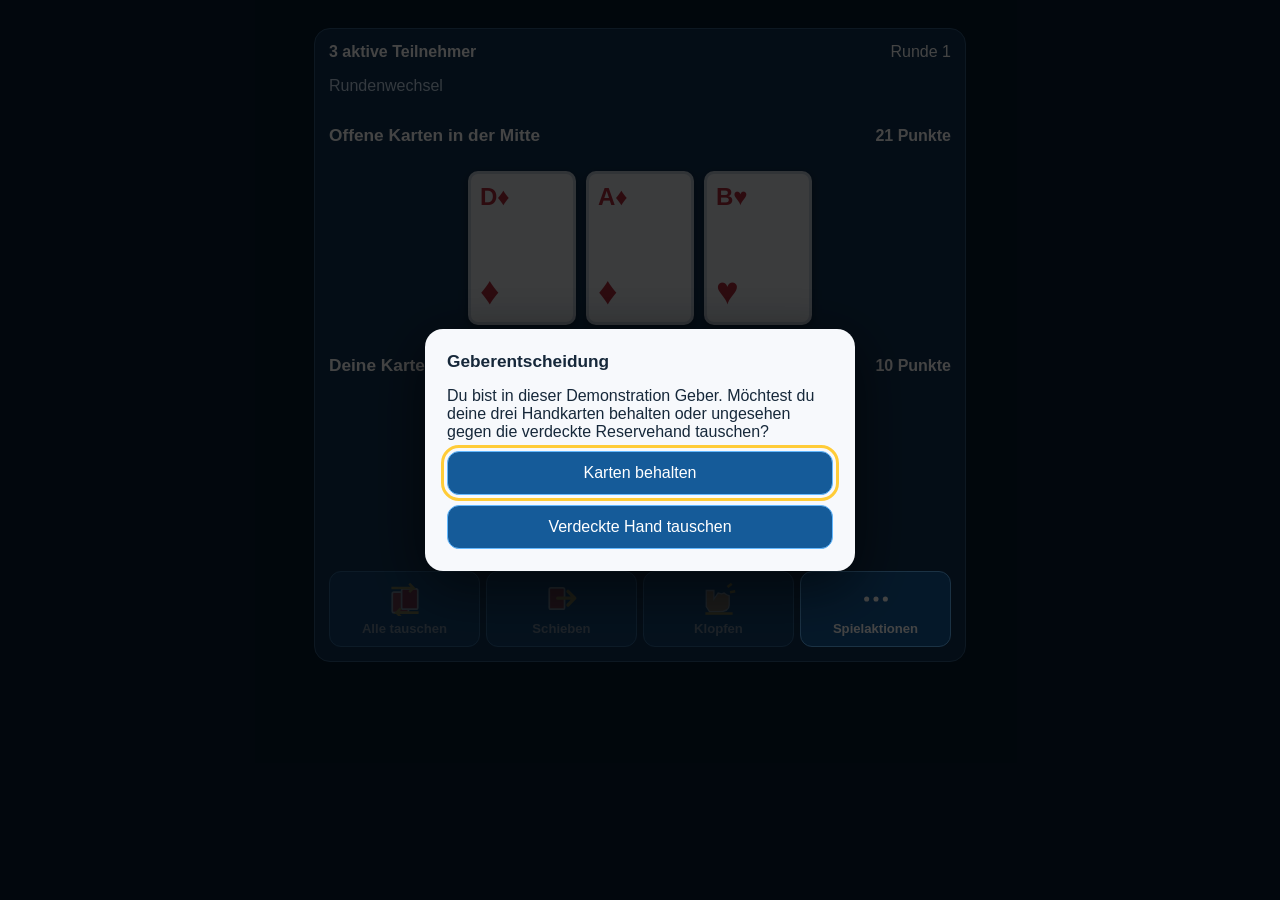
==== commit 3c5b65d8: "Show selected hand card and animate single-card exchange in Schwimmen prototype" ====
--- a/schwimmen/index.html
+++ b/schwimmen/index.html
@@ -1,4 +1,4 @@
-<!doctype html><html lang="de"><head><meta charset="utf-8"><meta name="viewport" content="width=device-width,initial-scale=1"><title>Mitgemischt – Schwimmen Klickdummy</title><style>:root{font-family:-apple-system,BlinkMacSystemFont,'Segoe UI',sans-serif;color-scheme:dark}*{box-sizing:border-box}body{margin:0;background:#071b30;color:white}main{max-width:680px;margin:auto;padding:16px 14px 48px}h1{font-size:1.5rem;margin:4px 0}h2{font-size:1.08rem}button{font:inherit;cursor:pointer;color:white;background:#155b99;border:1px solid #65baff;border-radius:12px;padding:12px}button:disabled{opacity:.38;cursor:default}button:focus-visible{outline:3px solid #ffcc38;outline-offset:3px}.panel{background:#123353;border:1px solid #315b80;border-radius:16px;padding:14px;margin:12px 0}.muted{color:#c2d7eb}.status{min-height:60px}.cards{display:flex;justify-content:center;gap:10px;margin:10px 0 16px}.card{width:min(29%,108px);aspect-ratio:.7;background:#fff;color:#18212d;border-radius:10px;border:3px solid #d4dce5;padding:9px;text-align:left;font-size:1.5rem;font-weight:800;display:flex;flex-direction:column;justify-content:space-between;box-shadow:0 3px 9px #0006}.card span:last-child{text-align:center;font-size:2.4rem}.red{color:#c32935}.card.selected{outline:4px solid #ffca40}.card:disabled{opacity:.85}.actions{display:grid;grid-template-columns:repeat(4,minmax(0,1fr));gap:6px}.action{padding:8px 2px;min-height:76px;font-size:.72rem;display:flex;flex-direction:column;align-items:center;justify-content:center;gap:5px}.action svg{width:34px;height:34px}.action b{font-size:.69rem}.footer{color:#bed3e4;font-size:.82rem}.overlay{position:fixed;inset:0;background:#000b;display:flex;align-items:center;justify-content:center;padding:20px;z-index:5}.dialog{width:min(100%,430px);background:#f7f9fc;color:#16283a;border-radius:18px;padding:22px;box-shadow:0 15px 60px #0009}.dialog button{width:100%;margin-top:10px}.dialog h2{margin-top:0}.secondary{background:#31526d}.badge{font-size:.8rem;color:#ffe58b}.top{display:flex;align-items:center;justify-content:space-between;gap:12px}.score{width:100%;border-collapse:collapse}.score td,.score th{padding:9px 5px;text-align:left;border-bottom:1px solid #45627c}.hidden{display:none!important}@media(min-width:650px){.action{font-size:.86rem}.action b{font-size:.82rem}}</style></head><body><main><div id="status" class="hidden" role="status" aria-live="polite" aria-atomic="true"></div><div class="panel"><div class="top"><strong id="opponents">Teilnehmer</strong><span id="round">Runde 1</span></div><p class="muted" id="turnlabel"></p><div class="top"><h2>Offene Karten in der Mitte</h2><strong id="middlepoints"></strong></div><div id="middle" class="cards"></div><div class="top"><h2>Deine Karten</h2><strong id="points"></strong></div><div id="hand" class="cards"></div><div class="actions"><button class="action" id="all" onclick="allSwap()"><svg viewBox="0 0 40 40" aria-hidden="true"><rect x="5" y="12" width="19" height="24" rx="2" fill="#e84b4b" stroke="white" stroke-width="2"/><rect x="16" y="8" width="19" height="24" rx="2" fill="#d92d37" stroke="white" stroke-width="2"/><path d="M4 7H30l-5-5m5 5-5 5M36 36H10l5-5m-5 5 5 5" fill="none" stroke="#ffd04d" stroke-width="3"/></svg><b>Alle tauschen</b></button><button class="action" id="pass" onclick="pass()"><svg viewBox="0 0 40 40" aria-hidden="true"><rect x="5" y="7" width="18" height="25" rx="2" fill="#db4141" stroke="white" stroke-width="2"/><path d="M15 19H35m-8-8 8 8-8 8" fill="none" stroke="#ffd04d" stroke-width="4" stroke-linecap="round" stroke-linejoin="round"/></svg><b>Schieben</b></button><button class="action" id="knock" onclick="knock()"><svg viewBox="0 0 40 40" aria-hidden="true"><path d="M5 10h9v10l5-7 4 1 3-1 3 2 3 1v11c0 5-5 8-13 8H9L5 29Z" fill="#f2b776" stroke="white" stroke-width="1.5"/><path d="M4 37h32M30 6l5-4m-2 10 6-1" stroke="#ffce44" stroke-width="3"/></svg><b>Klopfen</b></button><button class="action" onclick="showScore()"><svg viewBox="0 0 40 40" aria-hidden="true"><circle cx="9" cy="20" r="3" fill="white"/><circle cx="20" cy="20" r="3" fill="white"/><circle cx="31" cy="20" r="3" fill="white"/></svg><b>Spielaktionen</b></button></div></div></main><div id="modal" class="overlay hidden"><div class="dialog" role="dialog" aria-modal="true" aria-labelledby="dialogTitle"><h2 id="dialogTitle"></h2><div id="dialogText"></div><div id="dialogButtons"></div></div></div><script>
-const ranks=['7','8','9','10','B','D','K','A'],suits=['♠','♥','♦','♣'];let deck,hand,middle,discard,players,round,turn,selected,knocked,phase,previousFocus,allPassed;
-const $=id=>document.getElementById(id);function shuffle(a){for(let i=a.length-1;i>0;i--){let j=Math.floor(Math.random()*(i+1));[a[i],a[j]]=[a[j],a[i]]}return a}function newDeck(){return shuffle(suits.flatMap(s=>ranks.map(r=>r+s)))}function value(c){let r=c.slice(0,-1);return r==='A'?11:['10','B','D','K'].includes(r)?10:Number(r)}function score(a){if(a.every(c=>c.slice(0,-1)==='A'))return 32;if(a.every(c=>c.slice(0,-1)===a[0].slice(0,-1)))return 30.5;return Math.max(...suits.map(s=>a.filter(c=>c.endsWith(s)).reduce((n,c)=>n+value(c),0)))}function format(n){return String(n).replace('.',',')}function cardName(c){const r=c.slice(0,-1),s=c.slice(-1);const rank={A:'Ass',K:'König',D:'Dame',B:'Bube'}[r]||r;const suit={'♠':'Pik','♥':'Herz','♦':'Karo','♣':'Kreuz'}[s];return suit+' '+rank}function speakCards(a){return a.map(cardName).join(', ')}function refill(){if(deck.length<3&&discard.length){deck=shuffle(deck.concat(discard));discard=[]}}function draw3(){refill();return deck.splice(0,3)}function announce(s){$('status').textContent=s}function reset(){deck=newDeck();discard=[];players=[{name:'Du',lives:3,swimming:false,out:false},{name:'Teilnehmer 2',lives:3,swimming:false,out:false},{name:'Teilnehmer 3',lives:3,swimming:false,out:false}];round=1;turn=0;selected=-1;knocked=false;allPassed=0;phase='dealer';hand=draw3();middle=draw3();render();dialog('Geberentscheidung','Du bist in dieser Demonstration Geber. Möchtest du deine drei Handkarten behalten oder ungesehen gegen die verdeckte Reservehand tauschen?',[['Karten behalten',()=>{phase='play';announce('Du behältst deine Karten. Der erste reguläre Spielzug beginnt.');render()}],['Verdeckte Hand tauschen',()=>{let old=hand;hand=draw3();discard.push(...old);phase='play';announce('Du hast die verdeckte Reservehand übernommen. Der erste reguläre Spielzug beginnt.');render()}]])}function card(c,idx,area){let b=document.createElement('button');b.className='card'+(/[♥♦]/.test(c)?' red':'')+(area==='hand'&&idx===selected?' selected':'');const accessibleName=area==='hand'?(cardName(c)+(idx===selected?', ausgewählt':', auswählbar')):(selected>=0?cardName(c)+'. Ausgewählte Handkarte '+cardName(hand[selected])+' gegen '+cardName(c)+' tauschen':cardName(c)+'. Tischkarte. Wähle zuerst eine Handkarte.');b.setAttribute('aria-label',accessibleName);if(area==='hand')b.setAttribute('aria-pressed',String(idx===selected));b.disabled=phase!=='play'||turn!==0;b.innerHTML='<span>'+c+'</span><span aria-hidden="true">'+c.slice(-1)+'</span>';b.onclick=()=>choose(area,idx);return b}function render(){['hand','middle'].forEach(area=>{let el=$(area);el.replaceChildren();(area==='hand'?hand:middle).forEach((c,i)=>el.append(card(c,i,area)))});$('points').textContent=format(score(hand))+' Punkte';$('middlepoints').textContent=format(score(middle))+' Punkte';$('round').textContent='Runde '+round;$('opponents').textContent=players.filter(p=>!p.out).length+' aktive Teilnehmer';$('turnlabel').textContent=phase==='play'?(turn===0?'Du bist am Zug.':'Teilnehmer '+(turn+1)+' ist am Zug.'):'Rundenwechsel';['all','pass','knock'].forEach(id=>$(id).disabled=phase!=='play'||turn!==0||(id==='knock'&&knocked));if(phase==='play'&&turn===0&&!$('status').textContent)announce('Du bist am Zug. Wähle eine Handkarte und dann eine Mittelkarte oder nutze eine Aktion.')}function choose(area,i){if(area==='hand'){selected=i;announce('Handkarte '+cardName(hand[i])+' ausgewählt. Wähle eine Tischkarte zum Tauschen.');render();const chosen=$('hand').children[i];if(chosen)chosen.focus();return}if(selected<0){announce('Wähle zuerst eine Handkarte.');return}let t=hand[selected];hand[selected]=middle[i];middle[i]=t;selected=-1;announce('Eine Karte getauscht. Deine Hand: '+speakCards(hand)+'. Deine Wertung: '+format(score(hand))+' Punkte.');endAction()}function allSwap(){if(phase!=='play'||turn!==0)return;[hand,middle]=[middle,hand];announce('Alle drei Karten getauscht. Deine Hand: '+speakCards(hand)+'. Deine Wertung: '+format(score(hand))+' Punkte.');endAction()}function pass(){announce('Du hast geschoben.');allPassed++;nextTurn()}function knock(){knocked=true;announce('Du hast geklopft. Die Schlussrunde beginnt.');nextTurn()}function endAction(){render();let s=score(hand);if(s>=31){phase='declare';render();dialog(s===32?'Feuer!':'31 Punkte erreicht',s===32?'Du hast drei Asse. Verkünde Feuer, um die Runde zu beenden.':'Du hast 31 Punkte. Verkünde dein Ergebnis, um die Runde zu beenden.',[[s===32?'Feuer verkünden':'31 Punkte verkünden',()=>finishRound(s===32)]]);return}allPassed=0;nextTurn()}function nextTurn(){turn=1;render();announce('Teilnehmer 2 ist am Zug. Gegneraktionen werden in dieser Demo simuliert.');dialog('Gegnerzüge simulieren','Die tatsächliche App wartet auf die anderen Geräte. Hier kannst du ihre Spielzüge überspringen und die nächste Auswertung ansehen.',[['Gegnerzüge ausführen',()=>{if(knocked){finishRound(false);return}turn=0;if(allPassed){discard.push(...middle);middle=draw3();allPassed=0;announce('Alle Teilnehmer haben geschoben. Die Mittelkarten wurden erneuert. Du bist am Zug.')}else announce('Teilnehmer 2 hat eine Karte getauscht. Teilnehmer 3 hat geschoben. Du bist am Zug.');render()}],['Runde auswerten',()=>finishRound(false)]])}function finishRound(fire){phase='result';let rivalScores=players.slice(1).map(()=>Math.floor(12+Math.random()*19));let vals=[score(hand),...rivalScores],lowest=Math.min(...vals);let losers=fire?[1,2]:vals.map((v,i)=>v===lowest?i:-1).filter(i=>i>=0);losers.forEach(i=>{let p=players[i];if(p.out)return;if(p.swimming)p.out=true;else if(p.lives>1)p.lives--;else{p.lives=0;p.swimming=true}});render();let desc='Du: '+format(vals[0])+' Punkte. Gegner: '+rivalScores.join(' und ')+' Punkte. '+(fire?'Feuer: Alle anderen verlieren ein Leben.':'Niedrigste Wertung verliert ein Leben.');dialog('Rundenergebnis',desc,[['Aktuellen Spielstand ansehen',showScore],['Nächste Runde',nextRound]])}function nextRound(){if(players.filter(p=>!p.out).length<=1){dialog('Spielende','Die Partie ist beendet.',[['Neue Partie',reset]]);return}round++;deck=newDeck();discard=[];hand=draw3();middle=draw3();selected=-1;turn=0;knocked=false;allPassed=0;phase='play';announce('Neue Runde. Du bist am Zug.');render()}function showScore(){let html='<table class="score"><thead><tr><th>Teilnehmer</th><th>Leben / Status</th></tr></thead><tbody>'+players.map(p=>'<tr><td>'+p.name+'</td><td>'+(p.out?'Ausgeschieden':p.swimming?'Schwimmt – letzte Chance':p.lives+' Leben')+'</td></tr>').join('')+'</tbody></table>';dialog('Aktueller Spielstand',html,[['Schließen',()=>{}]])}function dialog(title,body,buttons){previousFocus=document.activeElement;$('dialogTitle').textContent=title;$('dialogText').innerHTML=body;$('dialogButtons').replaceChildren();buttons.forEach(([label,fn])=>{let b=document.createElement('button');b.textContent=label;b.onclick=()=>{closeDialog();fn()};$('dialogButtons').append(b)});$('modal').classList.remove('hidden');$('dialogButtons').querySelector('button')?.focus()}function closeDialog(){$('modal').classList.add('hidden');previousFocus?.focus?.()}reset();
+<!doctype html><html lang="de"><head><meta charset="utf-8"><meta name="viewport" content="width=device-width,initial-scale=1"><title>Mitgemischt – Schwimmen Klickdummy</title><style>:root{font-family:-apple-system,BlinkMacSystemFont,'Segoe UI',sans-serif;color-scheme:dark}*{box-sizing:border-box}body{margin:0;background:#071b30;color:white}main{max-width:680px;margin:auto;padding:16px 14px 48px}h1{font-size:1.5rem;margin:4px 0}h2{font-size:1.08rem}button{font:inherit;cursor:pointer;color:white;background:#155b99;border:1px solid #65baff;border-radius:12px;padding:12px}button:disabled{opacity:.38;cursor:default}button:focus-visible{outline:3px solid #ffcc38;outline-offset:3px}.panel{background:#123353;border:1px solid #315b80;border-radius:16px;padding:14px;margin:12px 0}.muted{color:#c2d7eb}.status{min-height:60px}.cards{display:flex;justify-content:center;gap:10px;margin:10px 0 16px}.card{width:min(29%,108px);aspect-ratio:.7;background:#fff;color:#18212d;border-radius:10px;border:3px solid #d4dce5;padding:9px;text-align:left;font-size:1.5rem;font-weight:800;display:flex;flex-direction:column;justify-content:space-between;box-shadow:0 3px 9px #0006}.card span:last-child{text-align:center;font-size:2.4rem}.red{color:#c32935}.card.selected{outline:5px solid #ffca40;outline-offset:2px;box-shadow:0 0 0 7px #ffca4033,0 6px 15px #0008;transform:translateY(-5px)}.card{position:relative;transition:outline-color .15s,box-shadow .15s,transform .15s}.card.selected::after{content:'✓';position:absolute;right:-8px;top:-12px;background:#ffcf43;color:#10243b;font-size:1rem;line-height:1.7rem;text-align:center;border-radius:50%;width:1.7rem;height:1.7rem;border:2px solid #10243b}.card.swap-target{border-color:#f4ca54;box-shadow:inset 0 0 0 2px #f4ca54,0 3px 9px #0006}.card.swap-target::after{content:'⇄';position:absolute;right:4px;bottom:3px;background:#123353;color:#ffdc6e;border-radius:6px;padding:0 5px;font-size:1rem}.card.swapping{z-index:2;transition:none}@media(prefers-reduced-motion:reduce){.card{transition:none}}.card:disabled{opacity:.85}.actions{display:grid;grid-template-columns:repeat(4,minmax(0,1fr));gap:6px}.action{padding:8px 2px;min-height:76px;font-size:.72rem;display:flex;flex-direction:column;align-items:center;justify-content:center;gap:5px}.action svg{width:34px;height:34px}.action b{font-size:.69rem}.footer{color:#bed3e4;font-size:.82rem}.overlay{position:fixed;inset:0;background:#000b;display:flex;align-items:center;justify-content:center;padding:20px;z-index:5}.dialog{width:min(100%,430px);background:#f7f9fc;color:#16283a;border-radius:18px;padding:22px;box-shadow:0 15px 60px #0009}.dialog button{width:100%;margin-top:10px}.dialog h2{margin-top:0}.secondary{background:#31526d}.badge{font-size:.8rem;color:#ffe58b}.top{display:flex;align-items:center;justify-content:space-between;gap:12px}.score{width:100%;border-collapse:collapse}.score td,.score th{padding:9px 5px;text-align:left;border-bottom:1px solid #45627c}.hidden{display:none!important}@media(min-width:650px){.action{font-size:.86rem}.action b{font-size:.82rem}}</style></head><body><main><div id="status" class="hidden" role="status" aria-live="polite" aria-atomic="true"></div><div class="panel"><div class="top"><strong id="opponents">Teilnehmer</strong><span id="round">Runde 1</span></div><p class="muted" id="turnlabel"></p><div class="top"><h2>Offene Karten in der Mitte</h2><strong id="middlepoints"></strong></div><div id="middle" class="cards"></div><div class="top"><h2>Deine Karten</h2><strong id="points"></strong></div><div id="hand" class="cards"></div><div class="actions"><button class="action" id="all" onclick="allSwap()"><svg viewBox="0 0 40 40" aria-hidden="true"><rect x="5" y="12" width="19" height="24" rx="2" fill="#e84b4b" stroke="white" stroke-width="2"/><rect x="16" y="8" width="19" height="24" rx="2" fill="#d92d37" stroke="white" stroke-width="2"/><path d="M4 7H30l-5-5m5 5-5 5M36 36H10l5-5m-5 5 5 5" fill="none" stroke="#ffd04d" stroke-width="3"/></svg><b>Alle tauschen</b></button><button class="action" id="pass" onclick="pass()"><svg viewBox="0 0 40 40" aria-hidden="true"><rect x="5" y="7" width="18" height="25" rx="2" fill="#db4141" stroke="white" stroke-width="2"/><path d="M15 19H35m-8-8 8 8-8 8" fill="none" stroke="#ffd04d" stroke-width="4" stroke-linecap="round" stroke-linejoin="round"/></svg><b>Schieben</b></button><button class="action" id="knock" onclick="knock()"><svg viewBox="0 0 40 40" aria-hidden="true"><path d="M5 10h9v10l5-7 4 1 3-1 3 2 3 1v11c0 5-5 8-13 8H9L5 29Z" fill="#f2b776" stroke="white" stroke-width="1.5"/><path d="M4 37h32M30 6l5-4m-2 10 6-1" stroke="#ffce44" stroke-width="3"/></svg><b>Klopfen</b></button><button class="action" onclick="showScore()"><svg viewBox="0 0 40 40" aria-hidden="true"><circle cx="9" cy="20" r="3" fill="white"/><circle cx="20" cy="20" r="3" fill="white"/><circle cx="31" cy="20" r="3" fill="white"/></svg><b>Spielaktionen</b></button></div></div></main><div id="modal" class="overlay hidden"><div class="dialog" role="dialog" aria-modal="true" aria-labelledby="dialogTitle"><h2 id="dialogTitle"></h2><div id="dialogText"></div><div id="dialogButtons"></div></div></div><script>
+const ranks=['7','8','9','10','B','D','K','A'],suits=['♠','♥','♦','♣'];let deck,hand,middle,discard,players,round,turn,selected,knocked,phase,previousFocus,allPassed,swapBusy=false;
+const $=id=>document.getElementById(id);function shuffle(a){for(let i=a.length-1;i>0;i--){let j=Math.floor(Math.random()*(i+1));[a[i],a[j]]=[a[j],a[i]]}return a}function newDeck(){return shuffle(suits.flatMap(s=>ranks.map(r=>r+s)))}function value(c){let r=c.slice(0,-1);return r==='A'?11:['10','B','D','K'].includes(r)?10:Number(r)}function score(a){if(a.every(c=>c.slice(0,-1)==='A'))return 32;if(a.every(c=>c.slice(0,-1)===a[0].slice(0,-1)))return 30.5;return Math.max(...suits.map(s=>a.filter(c=>c.endsWith(s)).reduce((n,c)=>n+value(c),0)))}function format(n){return String(n).replace('.',',')}function cardName(c){const r=c.slice(0,-1),s=c.slice(-1);const rank={A:'Ass',K:'König',D:'Dame',B:'Bube'}[r]||r;const suit={'♠':'Pik','♥':'Herz','♦':'Karo','♣':'Kreuz'}[s];return suit+' '+rank}function speakCards(a){return a.map(cardName).join(', ')}function refill(){if(deck.length<3&&discard.length){deck=shuffle(deck.concat(discard));discard=[]}}function draw3(){refill();return deck.splice(0,3)}function announce(s){$('status').textContent=s}function reset(){deck=newDeck();discard=[];players=[{name:'Du',lives:3,swimming:false,out:false},{name:'Teilnehmer 2',lives:3,swimming:false,out:false},{name:'Teilnehmer 3',lives:3,swimming:false,out:false}];round=1;turn=0;selected=-1;knocked=false;allPassed=0;phase='dealer';hand=draw3();middle=draw3();render();dialog('Geberentscheidung','Du bist in dieser Demonstration Geber. Möchtest du deine drei Handkarten behalten oder ungesehen gegen die verdeckte Reservehand tauschen?',[['Karten behalten',()=>{phase='play';announce('Du behältst deine Karten. Der erste reguläre Spielzug beginnt.');render()}],['Verdeckte Hand tauschen',()=>{let old=hand;hand=draw3();discard.push(...old);phase='play';announce('Du hast die verdeckte Reservehand übernommen. Der erste reguläre Spielzug beginnt.');render()}]])}function card(c,idx,area){let b=document.createElement('button');b.className='card'+(/[♥♦]/.test(c)?' red':'')+(area==='hand'&&idx===selected?' selected':'')+(area==='middle'&&selected>=0?' swap-target':'');const accessibleName=area==='hand'?(cardName(c)+(idx===selected?', ausgewählt':', auswählbar')):(selected>=0?cardName(c)+'. Ausgewählte Handkarte '+cardName(hand[selected])+' gegen '+cardName(c)+' tauschen':cardName(c)+'. Tischkarte. Wähle zuerst eine Handkarte.');b.setAttribute('aria-label',accessibleName);if(area==='hand')b.setAttribute('aria-pressed',String(idx===selected));b.disabled=phase!=='play'||turn!==0||swapBusy;b.innerHTML='<span>'+c+'</span><span aria-hidden="true">'+c.slice(-1)+'</span>';b.onclick=()=>choose(area,idx);return b}function render(){['hand','middle'].forEach(area=>{let el=$(area);el.replaceChildren();(area==='hand'?hand:middle).forEach((c,i)=>el.append(card(c,i,area)))});$('points').textContent=format(score(hand))+' Punkte';$('middlepoints').textContent=format(score(middle))+' Punkte';$('round').textContent='Runde '+round;$('opponents').textContent=players.filter(p=>!p.out).length+' aktive Teilnehmer';$('turnlabel').textContent=phase==='play'?(turn===0?'Du bist am Zug.':'Teilnehmer '+(turn+1)+' ist am Zug.'):'Rundenwechsel';['all','pass','knock'].forEach(id=>$(id).disabled=phase!=='play'||turn!==0||(id==='knock'&&knocked));if(phase==='play'&&turn===0&&!$('status').textContent)announce('Du bist am Zug. Wähle eine Handkarte und dann eine Mittelkarte oder nutze eine Aktion.')}function choose(area,i){if(swapBusy)return;if(area==='hand'){selected=selected===i?-1:i;announce(selected>=0?'Handkarte '+cardName(hand[i])+' ausgewählt. Die Tischkarten sind zum Tauschen markiert.':'Kartenauswahl aufgehoben.');render();if(selected>=0)$('hand').children[i]?.focus();return}if(selected<0){announce('Wähle zuerst eine Handkarte.');return}const handIndex=selected,oldHand=hand[handIndex],oldMiddle=middle[i];const finish=()=>{[hand[handIndex],middle[i]]=[oldMiddle,oldHand];selected=-1;swapBusy=false;announce('Getauscht: '+cardName(oldHand)+' gegen '+cardName(oldMiddle)+'. Deine Hand: '+speakCards(hand)+'. Deine Wertung: '+format(score(hand))+' Punkte.');endAction()};const a=$('hand').children[handIndex],b=$('middle').children[i];if(!a||!b||window.matchMedia('(prefers-reduced-motion: reduce)').matches||!a.animate){finish();return}swapBusy=true;a.classList.add('swapping');b.classList.add('swapping');const ar=a.getBoundingClientRect(),br=b.getBoundingClientRect(),dx=br.left-ar.left,dy=br.top-ar.top;const opts={duration:420,easing:'ease-in-out',fill:'none'};const animA=a.animate([{transform:'translateY(-5px)'},{transform:'translate('+dx+'px,'+dy+'px)'}],opts);const animB=b.animate([{transform:'translate(0,0)'},{transform:'translate('+(-dx)+'px,'+(-dy)+'px)'}],opts);Promise.allSettled([animA.finished,animB.finished]).then(finish)}function allSwap(){if(phase!=='play'||turn!==0)return;[hand,middle]=[middle,hand];announce('Alle drei Karten getauscht. Deine Hand: '+speakCards(hand)+'. Deine Wertung: '+format(score(hand))+' Punkte.');endAction()}function pass(){announce('Du hast geschoben.');allPassed++;nextTurn()}function knock(){knocked=true;announce('Du hast geklopft. Die Schlussrunde beginnt.');nextTurn()}function endAction(){render();let s=score(hand);if(s>=31){phase='declare';render();dialog(s===32?'Feuer!':'31 Punkte erreicht',s===32?'Du hast drei Asse. Verkünde Feuer, um die Runde zu beenden.':'Du hast 31 Punkte. Verkünde dein Ergebnis, um die Runde zu beenden.',[[s===32?'Feuer verkünden':'31 Punkte verkünden',()=>finishRound(s===32)]]);return}allPassed=0;nextTurn()}function nextTurn(){turn=1;render();announce('Teilnehmer 2 ist am Zug. Gegneraktionen werden in dieser Demo simuliert.');dialog('Gegnerzüge simulieren','Die tatsächliche App wartet auf die anderen Geräte. Hier kannst du ihre Spielzüge überspringen und die nächste Auswertung ansehen.',[['Gegnerzüge ausführen',()=>{if(knocked){finishRound(false);return}turn=0;if(allPassed){discard.push(...middle);middle=draw3();allPassed=0;announce('Alle Teilnehmer haben geschoben. Die Mittelkarten wurden erneuert. Du bist am Zug.')}else announce('Teilnehmer 2 hat eine Karte getauscht. Teilnehmer 3 hat geschoben. Du bist am Zug.');render()}],['Runde auswerten',()=>finishRound(false)]])}function finishRound(fire){phase='result';let rivalScores=players.slice(1).map(()=>Math.floor(12+Math.random()*19));let vals=[score(hand),...rivalScores],lowest=Math.min(...vals);let losers=fire?[1,2]:vals.map((v,i)=>v===lowest?i:-1).filter(i=>i>=0);losers.forEach(i=>{let p=players[i];if(p.out)return;if(p.swimming)p.out=true;else if(p.lives>1)p.lives--;else{p.lives=0;p.swimming=true}});render();let desc='Du: '+format(vals[0])+' Punkte. Gegner: '+rivalScores.join(' und ')+' Punkte. '+(fire?'Feuer: Alle anderen verlieren ein Leben.':'Niedrigste Wertung verliert ein Leben.');dialog('Rundenergebnis',desc,[['Aktuellen Spielstand ansehen',showScore],['Nächste Runde',nextRound]])}function nextRound(){if(players.filter(p=>!p.out).length<=1){dialog('Spielende','Die Partie ist beendet.',[['Neue Partie',reset]]);return}round++;deck=newDeck();discard=[];hand=draw3();middle=draw3();selected=-1;turn=0;knocked=false;allPassed=0;phase='play';announce('Neue Runde. Du bist am Zug.');render()}function showScore(){let html='<table class="score"><thead><tr><th>Teilnehmer</th><th>Leben / Status</th></tr></thead><tbody>'+players.map(p=>'<tr><td>'+p.name+'</td><td>'+(p.out?'Ausgeschieden':p.swimming?'Schwimmt – letzte Chance':p.lives+' Leben')+'</td></tr>').join('')+'</tbody></table>';dialog('Aktueller Spielstand',html,[['Schließen',()=>{}]])}function dialog(title,body,buttons){previousFocus=document.activeElement;$('dialogTitle').textContent=title;$('dialogText').innerHTML=body;$('dialogButtons').replaceChildren();buttons.forEach(([label,fn])=>{let b=document.createElement('button');b.textContent=label;b.onclick=()=>{closeDialog();fn()};$('dialogButtons').append(b)});$('modal').classList.remove('hidden');$('dialogButtons').querySelector('button')?.focus()}function closeDialog(){$('modal').classList.add('hidden');previousFocus?.focus?.()}reset();
 </script></body></html>
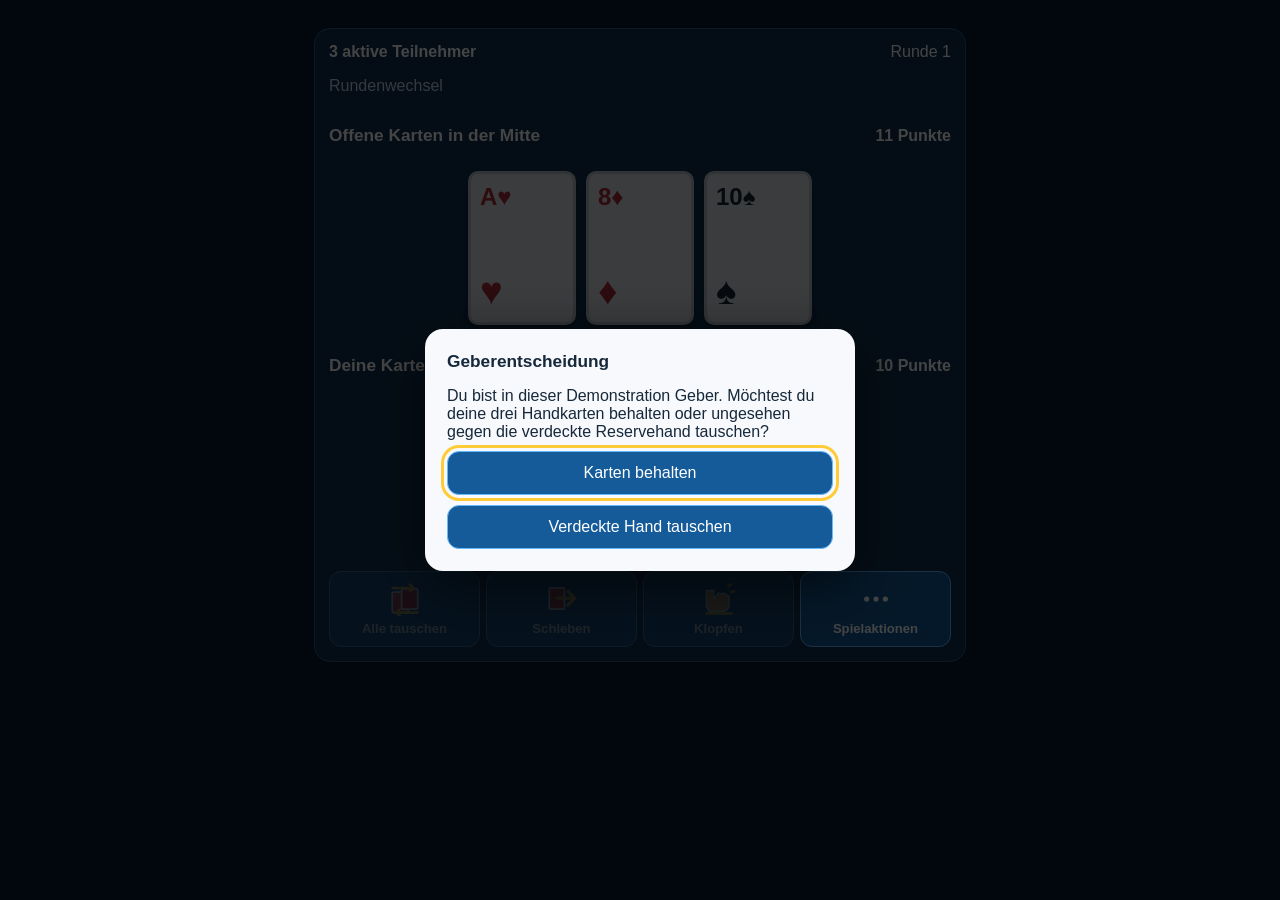
==== commit 01236acc: "Enable bidirectional single-card selection and strengthen selected card visibility" ====
--- a/schwimmen/index.html
+++ b/schwimmen/index.html
@@ -1,4 +1,4 @@
-<!doctype html><html lang="de"><head><meta charset="utf-8"><meta name="viewport" content="width=device-width,initial-scale=1"><title>Mitgemischt – Schwimmen Klickdummy</title><style>:root{font-family:-apple-system,BlinkMacSystemFont,'Segoe UI',sans-serif;color-scheme:dark}*{box-sizing:border-box}body{margin:0;background:#071b30;color:white}main{max-width:680px;margin:auto;padding:16px 14px 48px}h1{font-size:1.5rem;margin:4px 0}h2{font-size:1.08rem}button{font:inherit;cursor:pointer;color:white;background:#155b99;border:1px solid #65baff;border-radius:12px;padding:12px}button:disabled{opacity:.38;cursor:default}button:focus-visible{outline:3px solid #ffcc38;outline-offset:3px}.panel{background:#123353;border:1px solid #315b80;border-radius:16px;padding:14px;margin:12px 0}.muted{color:#c2d7eb}.status{min-height:60px}.cards{display:flex;justify-content:center;gap:10px;margin:10px 0 16px}.card{width:min(29%,108px);aspect-ratio:.7;background:#fff;color:#18212d;border-radius:10px;border:3px solid #d4dce5;padding:9px;text-align:left;font-size:1.5rem;font-weight:800;display:flex;flex-direction:column;justify-content:space-between;box-shadow:0 3px 9px #0006}.card span:last-child{text-align:center;font-size:2.4rem}.red{color:#c32935}.card.selected{outline:5px solid #ffca40;outline-offset:2px;box-shadow:0 0 0 7px #ffca4033,0 6px 15px #0008;transform:translateY(-5px)}.card{position:relative;transition:outline-color .15s,box-shadow .15s,transform .15s}.card.selected::after{content:'✓';position:absolute;right:-8px;top:-12px;background:#ffcf43;color:#10243b;font-size:1rem;line-height:1.7rem;text-align:center;border-radius:50%;width:1.7rem;height:1.7rem;border:2px solid #10243b}.card.swap-target{border-color:#f4ca54;box-shadow:inset 0 0 0 2px #f4ca54,0 3px 9px #0006}.card.swap-target::after{content:'⇄';position:absolute;right:4px;bottom:3px;background:#123353;color:#ffdc6e;border-radius:6px;padding:0 5px;font-size:1rem}.card.swapping{z-index:2;transition:none}@media(prefers-reduced-motion:reduce){.card{transition:none}}.card:disabled{opacity:.85}.actions{display:grid;grid-template-columns:repeat(4,minmax(0,1fr));gap:6px}.action{padding:8px 2px;min-height:76px;font-size:.72rem;display:flex;flex-direction:column;align-items:center;justify-content:center;gap:5px}.action svg{width:34px;height:34px}.action b{font-size:.69rem}.footer{color:#bed3e4;font-size:.82rem}.overlay{position:fixed;inset:0;background:#000b;display:flex;align-items:center;justify-content:center;padding:20px;z-index:5}.dialog{width:min(100%,430px);background:#f7f9fc;color:#16283a;border-radius:18px;padding:22px;box-shadow:0 15px 60px #0009}.dialog button{width:100%;margin-top:10px}.dialog h2{margin-top:0}.secondary{background:#31526d}.badge{font-size:.8rem;color:#ffe58b}.top{display:flex;align-items:center;justify-content:space-between;gap:12px}.score{width:100%;border-collapse:collapse}.score td,.score th{padding:9px 5px;text-align:left;border-bottom:1px solid #45627c}.hidden{display:none!important}@media(min-width:650px){.action{font-size:.86rem}.action b{font-size:.82rem}}</style></head><body><main><div id="status" class="hidden" role="status" aria-live="polite" aria-atomic="true"></div><div class="panel"><div class="top"><strong id="opponents">Teilnehmer</strong><span id="round">Runde 1</span></div><p class="muted" id="turnlabel"></p><div class="top"><h2>Offene Karten in der Mitte</h2><strong id="middlepoints"></strong></div><div id="middle" class="cards"></div><div class="top"><h2>Deine Karten</h2><strong id="points"></strong></div><div id="hand" class="cards"></div><div class="actions"><button class="action" id="all" onclick="allSwap()"><svg viewBox="0 0 40 40" aria-hidden="true"><rect x="5" y="12" width="19" height="24" rx="2" fill="#e84b4b" stroke="white" stroke-width="2"/><rect x="16" y="8" width="19" height="24" rx="2" fill="#d92d37" stroke="white" stroke-width="2"/><path d="M4 7H30l-5-5m5 5-5 5M36 36H10l5-5m-5 5 5 5" fill="none" stroke="#ffd04d" stroke-width="3"/></svg><b>Alle tauschen</b></button><button class="action" id="pass" onclick="pass()"><svg viewBox="0 0 40 40" aria-hidden="true"><rect x="5" y="7" width="18" height="25" rx="2" fill="#db4141" stroke="white" stroke-width="2"/><path d="M15 19H35m-8-8 8 8-8 8" fill="none" stroke="#ffd04d" stroke-width="4" stroke-linecap="round" stroke-linejoin="round"/></svg><b>Schieben</b></button><button class="action" id="knock" onclick="knock()"><svg viewBox="0 0 40 40" aria-hidden="true"><path d="M5 10h9v10l5-7 4 1 3-1 3 2 3 1v11c0 5-5 8-13 8H9L5 29Z" fill="#f2b776" stroke="white" stroke-width="1.5"/><path d="M4 37h32M30 6l5-4m-2 10 6-1" stroke="#ffce44" stroke-width="3"/></svg><b>Klopfen</b></button><button class="action" onclick="showScore()"><svg viewBox="0 0 40 40" aria-hidden="true"><circle cx="9" cy="20" r="3" fill="white"/><circle cx="20" cy="20" r="3" fill="white"/><circle cx="31" cy="20" r="3" fill="white"/></svg><b>Spielaktionen</b></button></div></div></main><div id="modal" class="overlay hidden"><div class="dialog" role="dialog" aria-modal="true" aria-labelledby="dialogTitle"><h2 id="dialogTitle"></h2><div id="dialogText"></div><div id="dialogButtons"></div></div></div><script>
-const ranks=['7','8','9','10','B','D','K','A'],suits=['♠','♥','♦','♣'];let deck,hand,middle,discard,players,round,turn,selected,knocked,phase,previousFocus,allPassed,swapBusy=false;
-const $=id=>document.getElementById(id);function shuffle(a){for(let i=a.length-1;i>0;i--){let j=Math.floor(Math.random()*(i+1));[a[i],a[j]]=[a[j],a[i]]}return a}function newDeck(){return shuffle(suits.flatMap(s=>ranks.map(r=>r+s)))}function value(c){let r=c.slice(0,-1);return r==='A'?11:['10','B','D','K'].includes(r)?10:Number(r)}function score(a){if(a.every(c=>c.slice(0,-1)==='A'))return 32;if(a.every(c=>c.slice(0,-1)===a[0].slice(0,-1)))return 30.5;return Math.max(...suits.map(s=>a.filter(c=>c.endsWith(s)).reduce((n,c)=>n+value(c),0)))}function format(n){return String(n).replace('.',',')}function cardName(c){const r=c.slice(0,-1),s=c.slice(-1);const rank={A:'Ass',K:'König',D:'Dame',B:'Bube'}[r]||r;const suit={'♠':'Pik','♥':'Herz','♦':'Karo','♣':'Kreuz'}[s];return suit+' '+rank}function speakCards(a){return a.map(cardName).join(', ')}function refill(){if(deck.length<3&&discard.length){deck=shuffle(deck.concat(discard));discard=[]}}function draw3(){refill();return deck.splice(0,3)}function announce(s){$('status').textContent=s}function reset(){deck=newDeck();discard=[];players=[{name:'Du',lives:3,swimming:false,out:false},{name:'Teilnehmer 2',lives:3,swimming:false,out:false},{name:'Teilnehmer 3',lives:3,swimming:false,out:false}];round=1;turn=0;selected=-1;knocked=false;allPassed=0;phase='dealer';hand=draw3();middle=draw3();render();dialog('Geberentscheidung','Du bist in dieser Demonstration Geber. Möchtest du deine drei Handkarten behalten oder ungesehen gegen die verdeckte Reservehand tauschen?',[['Karten behalten',()=>{phase='play';announce('Du behältst deine Karten. Der erste reguläre Spielzug beginnt.');render()}],['Verdeckte Hand tauschen',()=>{let old=hand;hand=draw3();discard.push(...old);phase='play';announce('Du hast die verdeckte Reservehand übernommen. Der erste reguläre Spielzug beginnt.');render()}]])}function card(c,idx,area){let b=document.createElement('button');b.className='card'+(/[♥♦]/.test(c)?' red':'')+(area==='hand'&&idx===selected?' selected':'')+(area==='middle'&&selected>=0?' swap-target':'');const accessibleName=area==='hand'?(cardName(c)+(idx===selected?', ausgewählt':', auswählbar')):(selected>=0?cardName(c)+'. Ausgewählte Handkarte '+cardName(hand[selected])+' gegen '+cardName(c)+' tauschen':cardName(c)+'. Tischkarte. Wähle zuerst eine Handkarte.');b.setAttribute('aria-label',accessibleName);if(area==='hand')b.setAttribute('aria-pressed',String(idx===selected));b.disabled=phase!=='play'||turn!==0||swapBusy;b.innerHTML='<span>'+c+'</span><span aria-hidden="true">'+c.slice(-1)+'</span>';b.onclick=()=>choose(area,idx);return b}function render(){['hand','middle'].forEach(area=>{let el=$(area);el.replaceChildren();(area==='hand'?hand:middle).forEach((c,i)=>el.append(card(c,i,area)))});$('points').textContent=format(score(hand))+' Punkte';$('middlepoints').textContent=format(score(middle))+' Punkte';$('round').textContent='Runde '+round;$('opponents').textContent=players.filter(p=>!p.out).length+' aktive Teilnehmer';$('turnlabel').textContent=phase==='play'?(turn===0?'Du bist am Zug.':'Teilnehmer '+(turn+1)+' ist am Zug.'):'Rundenwechsel';['all','pass','knock'].forEach(id=>$(id).disabled=phase!=='play'||turn!==0||(id==='knock'&&knocked));if(phase==='play'&&turn===0&&!$('status').textContent)announce('Du bist am Zug. Wähle eine Handkarte und dann eine Mittelkarte oder nutze eine Aktion.')}function choose(area,i){if(swapBusy)return;if(area==='hand'){selected=selected===i?-1:i;announce(selected>=0?'Handkarte '+cardName(hand[i])+' ausgewählt. Die Tischkarten sind zum Tauschen markiert.':'Kartenauswahl aufgehoben.');render();if(selected>=0)$('hand').children[i]?.focus();return}if(selected<0){announce('Wähle zuerst eine Handkarte.');return}const handIndex=selected,oldHand=hand[handIndex],oldMiddle=middle[i];const finish=()=>{[hand[handIndex],middle[i]]=[oldMiddle,oldHand];selected=-1;swapBusy=false;announce('Getauscht: '+cardName(oldHand)+' gegen '+cardName(oldMiddle)+'. Deine Hand: '+speakCards(hand)+'. Deine Wertung: '+format(score(hand))+' Punkte.');endAction()};const a=$('hand').children[handIndex],b=$('middle').children[i];if(!a||!b||window.matchMedia('(prefers-reduced-motion: reduce)').matches||!a.animate){finish();return}swapBusy=true;a.classList.add('swapping');b.classList.add('swapping');const ar=a.getBoundingClientRect(),br=b.getBoundingClientRect(),dx=br.left-ar.left,dy=br.top-ar.top;const opts={duration:420,easing:'ease-in-out',fill:'none'};const animA=a.animate([{transform:'translateY(-5px)'},{transform:'translate('+dx+'px,'+dy+'px)'}],opts);const animB=b.animate([{transform:'translate(0,0)'},{transform:'translate('+(-dx)+'px,'+(-dy)+'px)'}],opts);Promise.allSettled([animA.finished,animB.finished]).then(finish)}function allSwap(){if(phase!=='play'||turn!==0)return;[hand,middle]=[middle,hand];announce('Alle drei Karten getauscht. Deine Hand: '+speakCards(hand)+'. Deine Wertung: '+format(score(hand))+' Punkte.');endAction()}function pass(){announce('Du hast geschoben.');allPassed++;nextTurn()}function knock(){knocked=true;announce('Du hast geklopft. Die Schlussrunde beginnt.');nextTurn()}function endAction(){render();let s=score(hand);if(s>=31){phase='declare';render();dialog(s===32?'Feuer!':'31 Punkte erreicht',s===32?'Du hast drei Asse. Verkünde Feuer, um die Runde zu beenden.':'Du hast 31 Punkte. Verkünde dein Ergebnis, um die Runde zu beenden.',[[s===32?'Feuer verkünden':'31 Punkte verkünden',()=>finishRound(s===32)]]);return}allPassed=0;nextTurn()}function nextTurn(){turn=1;render();announce('Teilnehmer 2 ist am Zug. Gegneraktionen werden in dieser Demo simuliert.');dialog('Gegnerzüge simulieren','Die tatsächliche App wartet auf die anderen Geräte. Hier kannst du ihre Spielzüge überspringen und die nächste Auswertung ansehen.',[['Gegnerzüge ausführen',()=>{if(knocked){finishRound(false);return}turn=0;if(allPassed){discard.push(...middle);middle=draw3();allPassed=0;announce('Alle Teilnehmer haben geschoben. Die Mittelkarten wurden erneuert. Du bist am Zug.')}else announce('Teilnehmer 2 hat eine Karte getauscht. Teilnehmer 3 hat geschoben. Du bist am Zug.');render()}],['Runde auswerten',()=>finishRound(false)]])}function finishRound(fire){phase='result';let rivalScores=players.slice(1).map(()=>Math.floor(12+Math.random()*19));let vals=[score(hand),...rivalScores],lowest=Math.min(...vals);let losers=fire?[1,2]:vals.map((v,i)=>v===lowest?i:-1).filter(i=>i>=0);losers.forEach(i=>{let p=players[i];if(p.out)return;if(p.swimming)p.out=true;else if(p.lives>1)p.lives--;else{p.lives=0;p.swimming=true}});render();let desc='Du: '+format(vals[0])+' Punkte. Gegner: '+rivalScores.join(' und ')+' Punkte. '+(fire?'Feuer: Alle anderen verlieren ein Leben.':'Niedrigste Wertung verliert ein Leben.');dialog('Rundenergebnis',desc,[['Aktuellen Spielstand ansehen',showScore],['Nächste Runde',nextRound]])}function nextRound(){if(players.filter(p=>!p.out).length<=1){dialog('Spielende','Die Partie ist beendet.',[['Neue Partie',reset]]);return}round++;deck=newDeck();discard=[];hand=draw3();middle=draw3();selected=-1;turn=0;knocked=false;allPassed=0;phase='play';announce('Neue Runde. Du bist am Zug.');render()}function showScore(){let html='<table class="score"><thead><tr><th>Teilnehmer</th><th>Leben / Status</th></tr></thead><tbody>'+players.map(p=>'<tr><td>'+p.name+'</td><td>'+(p.out?'Ausgeschieden':p.swimming?'Schwimmt – letzte Chance':p.lives+' Leben')+'</td></tr>').join('')+'</tbody></table>';dialog('Aktueller Spielstand',html,[['Schließen',()=>{}]])}function dialog(title,body,buttons){previousFocus=document.activeElement;$('dialogTitle').textContent=title;$('dialogText').innerHTML=body;$('dialogButtons').replaceChildren();buttons.forEach(([label,fn])=>{let b=document.createElement('button');b.textContent=label;b.onclick=()=>{closeDialog();fn()};$('dialogButtons').append(b)});$('modal').classList.remove('hidden');$('dialogButtons').querySelector('button')?.focus()}function closeDialog(){$('modal').classList.add('hidden');previousFocus?.focus?.()}reset();
+<!doctype html><html lang="de"><head><meta charset="utf-8"><meta name="viewport" content="width=device-width,initial-scale=1"><title>Mitgemischt – Schwimmen Klickdummy</title><style>:root{font-family:-apple-system,BlinkMacSystemFont,'Segoe UI',sans-serif;color-scheme:dark}*{box-sizing:border-box}body{margin:0;background:#071b30;color:white}main{max-width:680px;margin:auto;padding:16px 14px 48px}h1{font-size:1.5rem;margin:4px 0}h2{font-size:1.08rem}button{font:inherit;cursor:pointer;color:white;background:#155b99;border:1px solid #65baff;border-radius:12px;padding:12px}button:disabled{opacity:.38;cursor:default}button:focus-visible{outline:3px solid #ffcc38;outline-offset:3px}.panel{background:#123353;border:1px solid #315b80;border-radius:16px;padding:14px;margin:12px 0}.muted{color:#c2d7eb}.status{min-height:60px}.cards{display:flex;justify-content:center;gap:10px;margin:10px 0 16px}.card{width:min(29%,108px);aspect-ratio:.7;background:#fff;color:#18212d;border-radius:10px;border:3px solid #d4dce5;padding:9px;text-align:left;font-size:1.5rem;font-weight:800;display:flex;flex-direction:column;justify-content:space-between;box-shadow:0 3px 9px #0006}.card span:last-child{text-align:center;font-size:2.4rem}.red{color:#c32935}.card.selected{outline:7px solid #ffd426;outline-offset:1px;border-color:#10243b;background:#fff5c9;box-shadow:0 0 0 10px #ffd42666,0 9px 18px #000b;transform:translateY(-7px) scale(1.035)}.card{position:relative;transition:outline-color .15s,box-shadow .15s,transform .15s}.card.selected::after{content:'✓';position:absolute;right:-9px;top:-13px;background:#ffd426;color:#10243b;font-size:1.3rem;font-weight:900;line-height:2rem;text-align:center;border-radius:50%;width:2rem;height:2rem;border:3px solid #10243b}.card.swap-target{border-color:#f4ca54;box-shadow:inset 0 0 0 2px #f4ca54,0 3px 9px #0006}.card.swap-target::after{content:'⇄';position:absolute;right:4px;bottom:3px;background:#123353;color:#ffdc6e;border-radius:6px;padding:0 5px;font-size:1rem}.card.swapping{z-index:2;transition:none}@media(prefers-reduced-motion:reduce){.card{transition:none}}.card:disabled{opacity:.85}.actions{display:grid;grid-template-columns:repeat(4,minmax(0,1fr));gap:6px}.action{padding:8px 2px;min-height:76px;font-size:.72rem;display:flex;flex-direction:column;align-items:center;justify-content:center;gap:5px}.action svg{width:34px;height:34px}.action b{font-size:.69rem}.footer{color:#bed3e4;font-size:.82rem}.overlay{position:fixed;inset:0;background:#000b;display:flex;align-items:center;justify-content:center;padding:20px;z-index:5}.dialog{width:min(100%,430px);background:#f7f9fc;color:#16283a;border-radius:18px;padding:22px;box-shadow:0 15px 60px #0009}.dialog button{width:100%;margin-top:10px}.dialog h2{margin-top:0}.secondary{background:#31526d}.badge{font-size:.8rem;color:#ffe58b}.top{display:flex;align-items:center;justify-content:space-between;gap:12px}.score{width:100%;border-collapse:collapse}.score td,.score th{padding:9px 5px;text-align:left;border-bottom:1px solid #45627c}.hidden{display:none!important}@media(min-width:650px){.action{font-size:.86rem}.action b{font-size:.82rem}}</style></head><body><main><div id="status" class="hidden" role="status" aria-live="polite" aria-atomic="true"></div><div class="panel"><div class="top"><strong id="opponents">Teilnehmer</strong><span id="round">Runde 1</span></div><p class="muted" id="turnlabel"></p><div class="top"><h2>Offene Karten in der Mitte</h2><strong id="middlepoints"></strong></div><div id="middle" class="cards"></div><div class="top"><h2>Deine Karten</h2><strong id="points"></strong></div><div id="hand" class="cards"></div><div class="actions"><button class="action" id="all" onclick="allSwap()"><svg viewBox="0 0 40 40" aria-hidden="true"><rect x="5" y="12" width="19" height="24" rx="2" fill="#e84b4b" stroke="white" stroke-width="2"/><rect x="16" y="8" width="19" height="24" rx="2" fill="#d92d37" stroke="white" stroke-width="2"/><path d="M4 7H30l-5-5m5 5-5 5M36 36H10l5-5m-5 5 5 5" fill="none" stroke="#ffd04d" stroke-width="3"/></svg><b>Alle tauschen</b></button><button class="action" id="pass" onclick="pass()"><svg viewBox="0 0 40 40" aria-hidden="true"><rect x="5" y="7" width="18" height="25" rx="2" fill="#db4141" stroke="white" stroke-width="2"/><path d="M15 19H35m-8-8 8 8-8 8" fill="none" stroke="#ffd04d" stroke-width="4" stroke-linecap="round" stroke-linejoin="round"/></svg><b>Schieben</b></button><button class="action" id="knock" onclick="knock()"><svg viewBox="0 0 40 40" aria-hidden="true"><path d="M5 10h9v10l5-7 4 1 3-1 3 2 3 1v11c0 5-5 8-13 8H9L5 29Z" fill="#f2b776" stroke="white" stroke-width="1.5"/><path d="M4 37h32M30 6l5-4m-2 10 6-1" stroke="#ffce44" stroke-width="3"/></svg><b>Klopfen</b></button><button class="action" onclick="showScore()"><svg viewBox="0 0 40 40" aria-hidden="true"><circle cx="9" cy="20" r="3" fill="white"/><circle cx="20" cy="20" r="3" fill="white"/><circle cx="31" cy="20" r="3" fill="white"/></svg><b>Spielaktionen</b></button></div></div></main><div id="modal" class="overlay hidden"><div class="dialog" role="dialog" aria-modal="true" aria-labelledby="dialogTitle"><h2 id="dialogTitle"></h2><div id="dialogText"></div><div id="dialogButtons"></div></div></div><script>
+const ranks=['7','8','9','10','B','D','K','A'],suits=['♠','♥','♦','♣'];let deck,hand,middle,discard,players,round,turn,selected,selectedArea,knocked,phase,previousFocus,allPassed,swapBusy=false;
+const $=id=>document.getElementById(id);function shuffle(a){for(let i=a.length-1;i>0;i--){let j=Math.floor(Math.random()*(i+1));[a[i],a[j]]=[a[j],a[i]]}return a}function newDeck(){return shuffle(suits.flatMap(s=>ranks.map(r=>r+s)))}function value(c){let r=c.slice(0,-1);return r==='A'?11:['10','B','D','K'].includes(r)?10:Number(r)}function score(a){if(a.every(c=>c.slice(0,-1)==='A'))return 32;if(a.every(c=>c.slice(0,-1)===a[0].slice(0,-1)))return 30.5;return Math.max(...suits.map(s=>a.filter(c=>c.endsWith(s)).reduce((n,c)=>n+value(c),0)))}function format(n){return String(n).replace('.',',')}function cardName(c){const r=c.slice(0,-1),s=c.slice(-1);const rank={A:'Ass',K:'König',D:'Dame',B:'Bube'}[r]||r;const suit={'♠':'Pik','♥':'Herz','♦':'Karo','♣':'Kreuz'}[s];return suit+' '+rank}function speakCards(a){return a.map(cardName).join(', ')}function refill(){if(deck.length<3&&discard.length){deck=shuffle(deck.concat(discard));discard=[]}}function draw3(){refill();return deck.splice(0,3)}function announce(s){$('status').textContent=s}function reset(){deck=newDeck();discard=[];players=[{name:'Du',lives:3,swimming:false,out:false},{name:'Teilnehmer 2',lives:3,swimming:false,out:false},{name:'Teilnehmer 3',lives:3,swimming:false,out:false}];round=1;turn=0;selected=-1;selectedArea=null;knocked=false;allPassed=0;phase='dealer';hand=draw3();middle=draw3();render();dialog('Geberentscheidung','Du bist in dieser Demonstration Geber. Möchtest du deine drei Handkarten behalten oder ungesehen gegen die verdeckte Reservehand tauschen?',[['Karten behalten',()=>{phase='play';announce('Du behältst deine Karten. Der erste reguläre Spielzug beginnt.');render()}],['Verdeckte Hand tauschen',()=>{let old=hand;hand=draw3();discard.push(...old);phase='play';announce('Du hast die verdeckte Reservehand übernommen. Der erste reguläre Spielzug beginnt.');render()}]])}function card(c,idx,area){let b=document.createElement('button');const isSelected=selectedArea===area&&selected===idx;const isTarget=selected>=0&&selectedArea!==area;b.className='card'+(/[♥♦]/.test(c)?' red':'')+(isSelected?' selected':'')+(isTarget?' swap-target':'');let name=cardName(c);let accessibleName;if(isSelected)accessibleName=name+', ausgewählt. Erneut aktivieren, um die Auswahl aufzuheben.';else if(isTarget){let other=selectedArea==='hand'?hand[selected]:middle[selected];accessibleName=name+'. '+(area==='hand'?'Handkarte':'Tischkarte')+'. '+cardName(other)+' gegen '+name+' tauschen.'}else accessibleName=name+', auswählbar. '+(area==='hand'?'Handkarte':'Tischkarte');b.setAttribute('aria-label',accessibleName);b.setAttribute('aria-pressed',String(isSelected));b.disabled=phase!=='play'||turn!==0||swapBusy;b.innerHTML='<span>'+c+'</span><span aria-hidden="true">'+c.slice(-1)+'</span>';b.onclick=()=>choose(area,idx);return b}function render(){['hand','middle'].forEach(area=>{let el=$(area);el.replaceChildren();(area==='hand'?hand:middle).forEach((c,i)=>el.append(card(c,i,area)))});$('points').textContent=format(score(hand))+' Punkte';$('middlepoints').textContent=format(score(middle))+' Punkte';$('round').textContent='Runde '+round;$('opponents').textContent=players.filter(p=>!p.out).length+' aktive Teilnehmer';$('turnlabel').textContent=phase==='play'?(turn===0?'Du bist am Zug.':'Teilnehmer '+(turn+1)+' ist am Zug.'):'Rundenwechsel';['all','pass','knock'].forEach(id=>$(id).disabled=phase!=='play'||turn!==0||(id==='knock'&&knocked));if(phase==='play'&&turn===0&&!$('status').textContent)announce('Du bist am Zug. Wähle eine Handkarte oder Tischkarte und danach eine Karte aus dem anderen Bereich.')}function choose(area,i){if(swapBusy)return;if(selected<0||selectedArea===area){if(selectedArea===area&&selected===i){selected=-1;selectedArea=null;announce('Kartenauswahl aufgehoben.')}else{selected=i;selectedArea=area;announce((area==='hand'?'Handkarte ':'Tischkarte ')+cardName((area==='hand'?hand:middle)[i])+' ausgewählt. Wähle eine Karte aus dem anderen Bereich zum Tauschen.')}render();if(selected>=0)$(area).children[i]?.focus();return}const handIndex=area==='hand'?i:selected;const middleIndex=area==='middle'?i:selected;const oldHand=hand[handIndex],oldMiddle=middle[middleIndex];const finish=()=>{[hand[handIndex],middle[middleIndex]]=[oldMiddle,oldHand];selected=-1;selectedArea=null;swapBusy=false;announce('Getauscht: '+cardName(oldHand)+' gegen '+cardName(oldMiddle)+'. Deine Hand: '+speakCards(hand)+'. Deine Wertung: '+format(score(hand))+' Punkte.');endAction()};const a=$('hand').children[handIndex],b=$('middle').children[middleIndex];if(!a||!b||window.matchMedia('(prefers-reduced-motion: reduce)').matches||!a.animate){finish();return}swapBusy=true;a.classList.add('swapping');b.classList.add('swapping');const ar=a.getBoundingClientRect(),br=b.getBoundingClientRect(),dx=br.left-ar.left,dy=br.top-ar.top;const opts={duration:420,easing:'ease-in-out',fill:'none'};const animA=a.animate([{transform:'translateY(-5px)'},{transform:'translate('+dx+'px,'+dy+'px)'}],opts);const animB=b.animate([{transform:'translate(0,0)'},{transform:'translate('+(-dx)+'px,'+(-dy)+'px)'}],opts);Promise.allSettled([animA.finished,animB.finished]).then(finish)}function allSwap(){if(phase!=='play'||turn!==0)return;[hand,middle]=[middle,hand];announce('Alle drei Karten getauscht. Deine Hand: '+speakCards(hand)+'. Deine Wertung: '+format(score(hand))+' Punkte.');endAction()}function pass(){announce('Du hast geschoben.');allPassed++;nextTurn()}function knock(){knocked=true;announce('Du hast geklopft. Die Schlussrunde beginnt.');nextTurn()}function endAction(){render();let s=score(hand);if(s>=31){phase='declare';render();dialog(s===32?'Feuer!':'31 Punkte erreicht',s===32?'Du hast drei Asse. Verkünde Feuer, um die Runde zu beenden.':'Du hast 31 Punkte. Verkünde dein Ergebnis, um die Runde zu beenden.',[[s===32?'Feuer verkünden':'31 Punkte verkünden',()=>finishRound(s===32)]]);return}allPassed=0;nextTurn()}function nextTurn(){turn=1;render();announce('Teilnehmer 2 ist am Zug. Gegneraktionen werden in dieser Demo simuliert.');dialog('Gegnerzüge simulieren','Die tatsächliche App wartet auf die anderen Geräte. Hier kannst du ihre Spielzüge überspringen und die nächste Auswertung ansehen.',[['Gegnerzüge ausführen',()=>{if(knocked){finishRound(false);return}turn=0;if(allPassed){discard.push(...middle);middle=draw3();allPassed=0;announce('Alle Teilnehmer haben geschoben. Die Mittelkarten wurden erneuert. Du bist am Zug.')}else announce('Teilnehmer 2 hat eine Karte getauscht. Teilnehmer 3 hat geschoben. Du bist am Zug.');render()}],['Runde auswerten',()=>finishRound(false)]])}function finishRound(fire){phase='result';let rivalScores=players.slice(1).map(()=>Math.floor(12+Math.random()*19));let vals=[score(hand),...rivalScores],lowest=Math.min(...vals);let losers=fire?[1,2]:vals.map((v,i)=>v===lowest?i:-1).filter(i=>i>=0);losers.forEach(i=>{let p=players[i];if(p.out)return;if(p.swimming)p.out=true;else if(p.lives>1)p.lives--;else{p.lives=0;p.swimming=true}});render();let desc='Du: '+format(vals[0])+' Punkte. Gegner: '+rivalScores.join(' und ')+' Punkte. '+(fire?'Feuer: Alle anderen verlieren ein Leben.':'Niedrigste Wertung verliert ein Leben.');dialog('Rundenergebnis',desc,[['Aktuellen Spielstand ansehen',showScore],['Nächste Runde',nextRound]])}function nextRound(){if(players.filter(p=>!p.out).length<=1){dialog('Spielende','Die Partie ist beendet.',[['Neue Partie',reset]]);return}round++;deck=newDeck();discard=[];hand=draw3();middle=draw3();selected=-1;selectedArea=null;turn=0;knocked=false;allPassed=0;phase='play';announce('Neue Runde. Du bist am Zug.');render()}function showScore(){let html='<table class="score"><thead><tr><th>Teilnehmer</th><th>Leben / Status</th></tr></thead><tbody>'+players.map(p=>'<tr><td>'+p.name+'</td><td>'+(p.out?'Ausgeschieden':p.swimming?'Schwimmt – letzte Chance':p.lives+' Leben')+'</td></tr>').join('')+'</tbody></table>';dialog('Aktueller Spielstand',html,[['Schließen',()=>{}]])}function dialog(title,body,buttons){previousFocus=document.activeElement;$('dialogTitle').textContent=title;$('dialogText').innerHTML=body;$('dialogButtons').replaceChildren();buttons.forEach(([label,fn])=>{let b=document.createElement('button');b.textContent=label;b.onclick=()=>{closeDialog();fn()};$('dialogButtons').append(b)});$('modal').classList.remove('hidden');$('dialogButtons').querySelector('button')?.focus()}function closeDialog(){$('modal').classList.add('hidden');previousFocus?.focus?.()}reset();
 </script></body></html>
